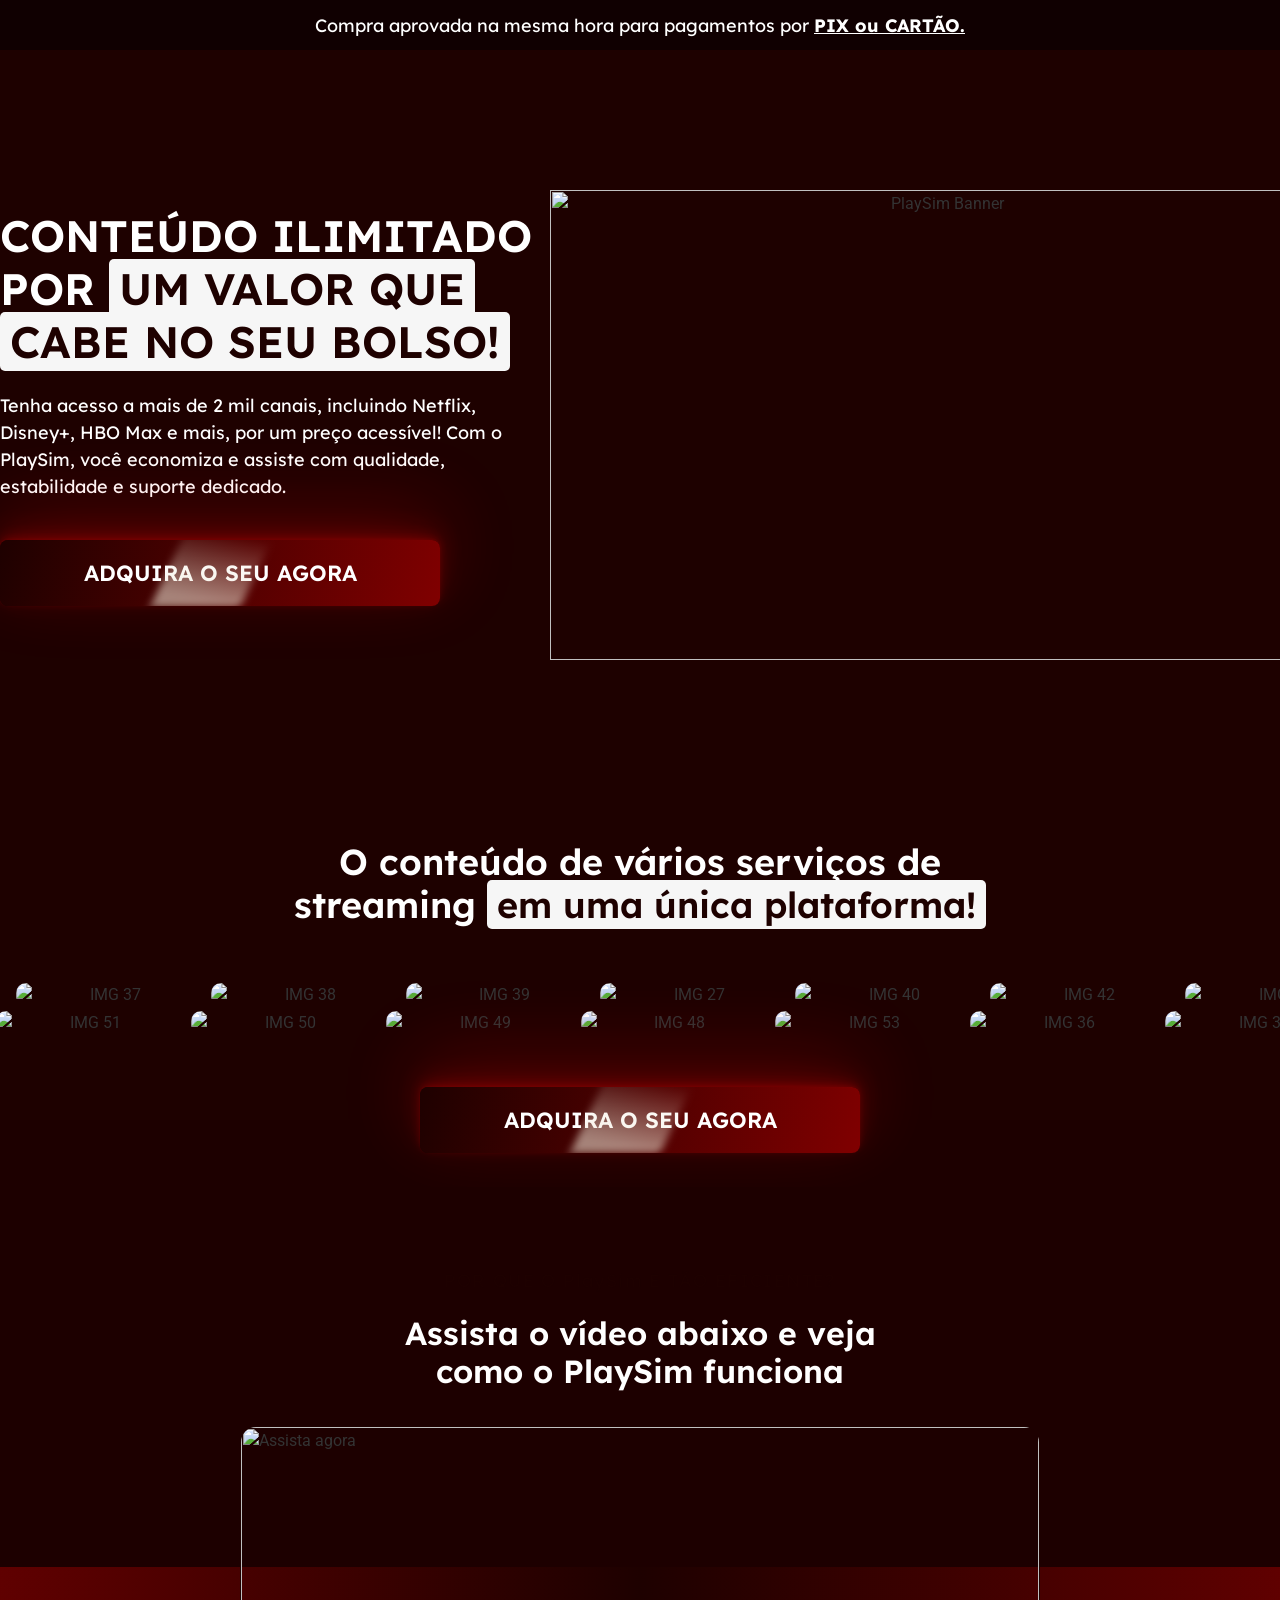
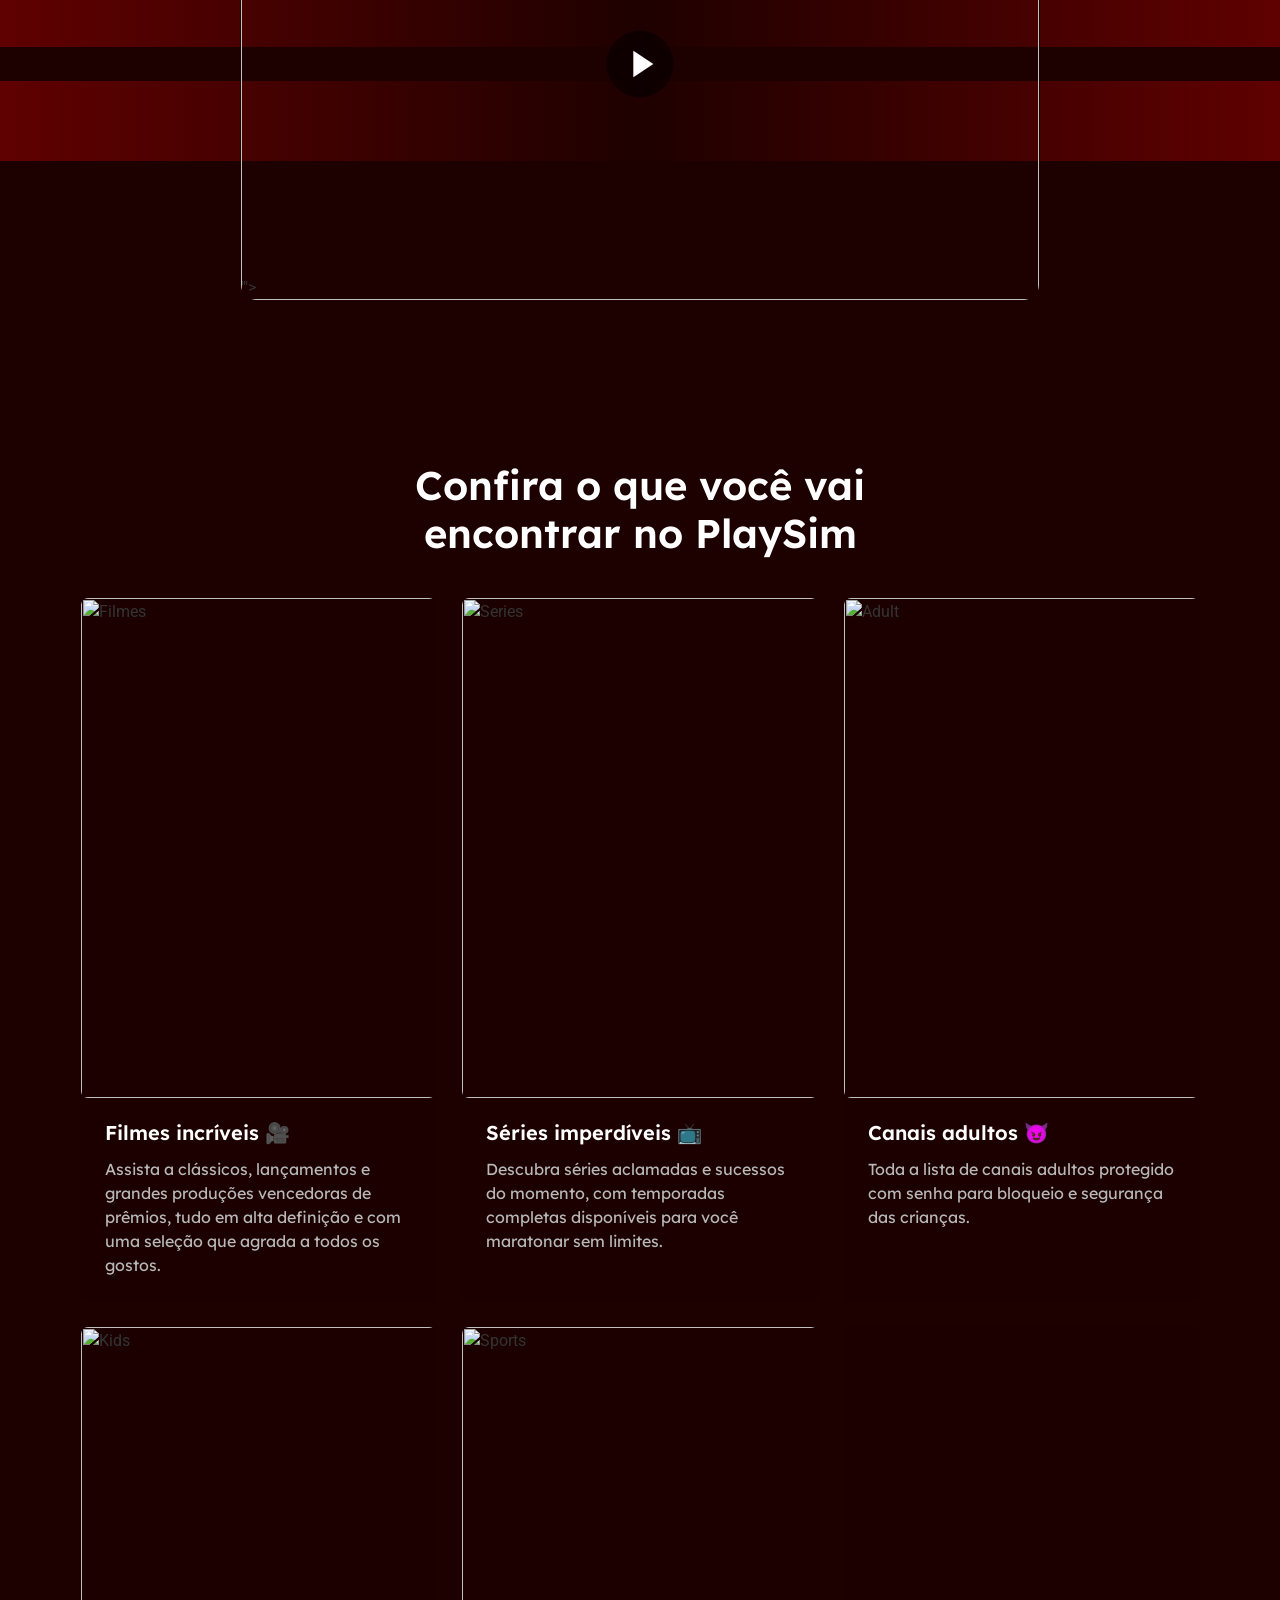
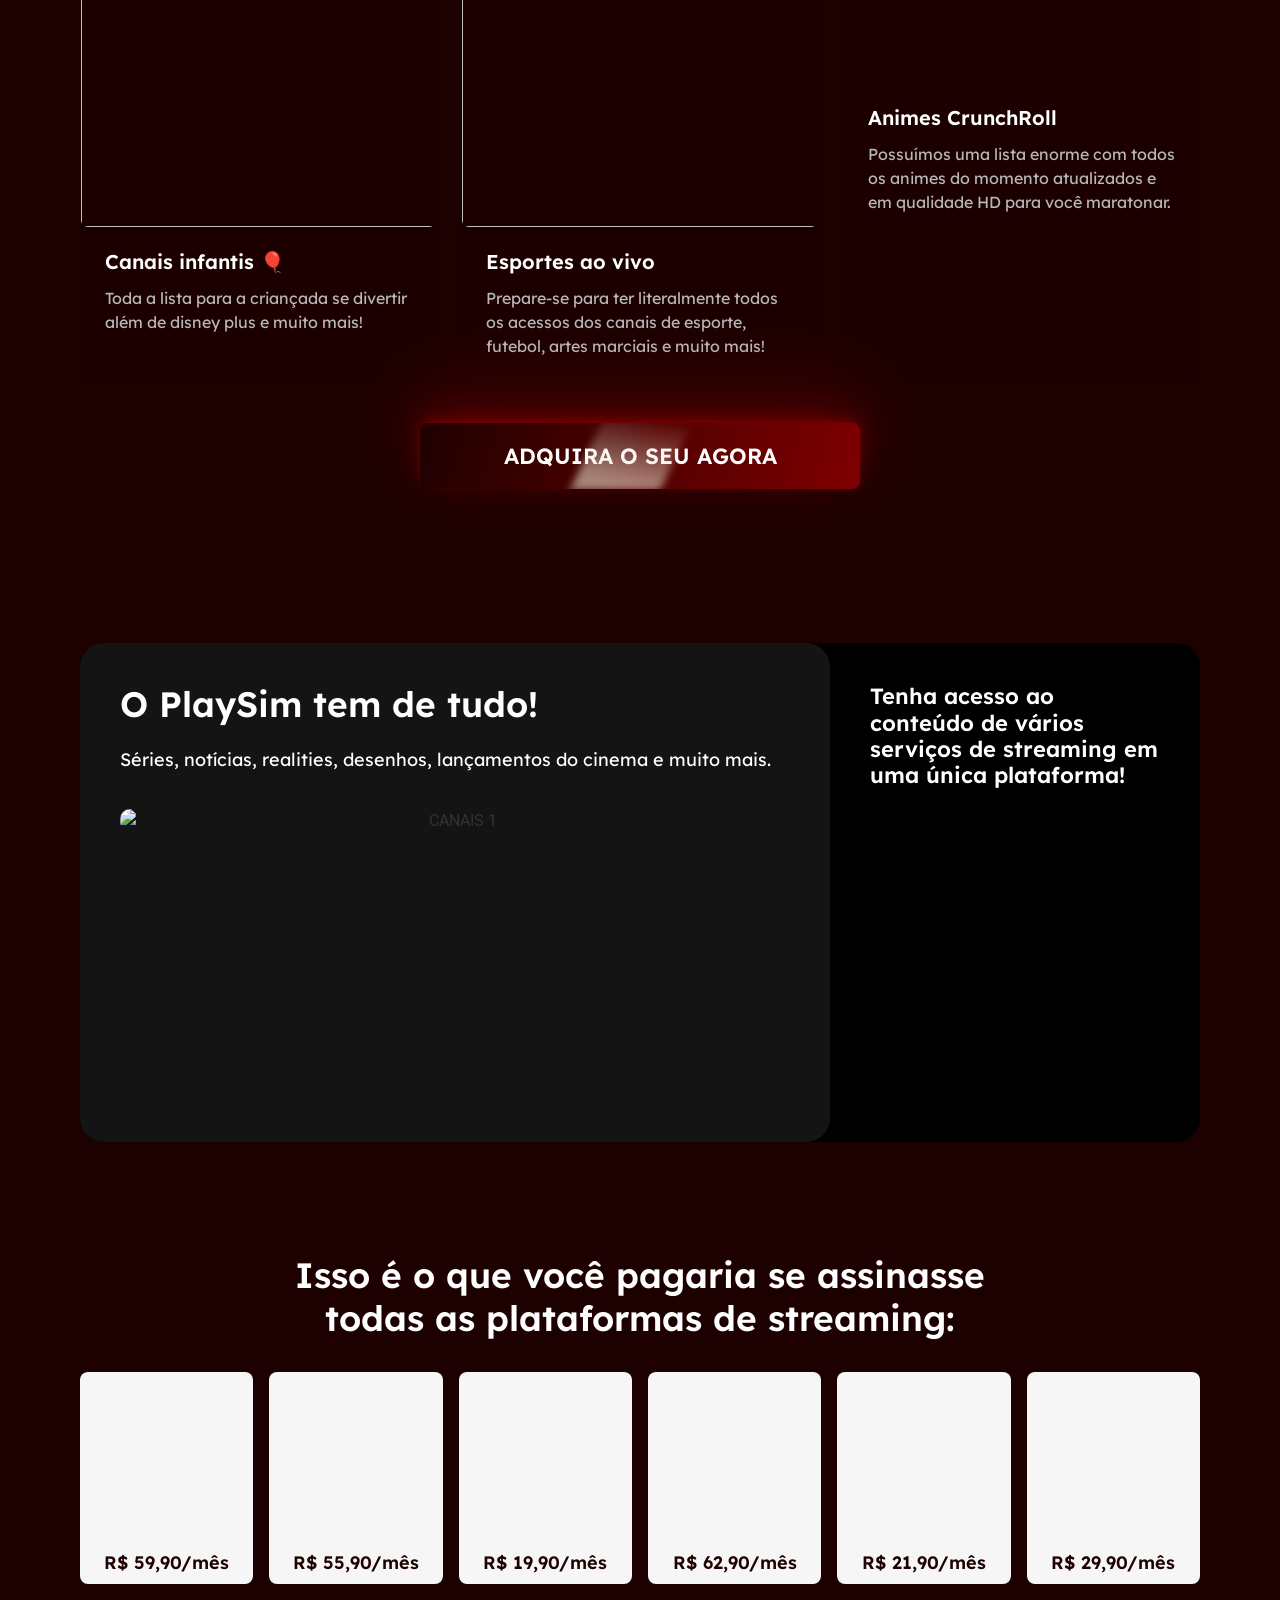
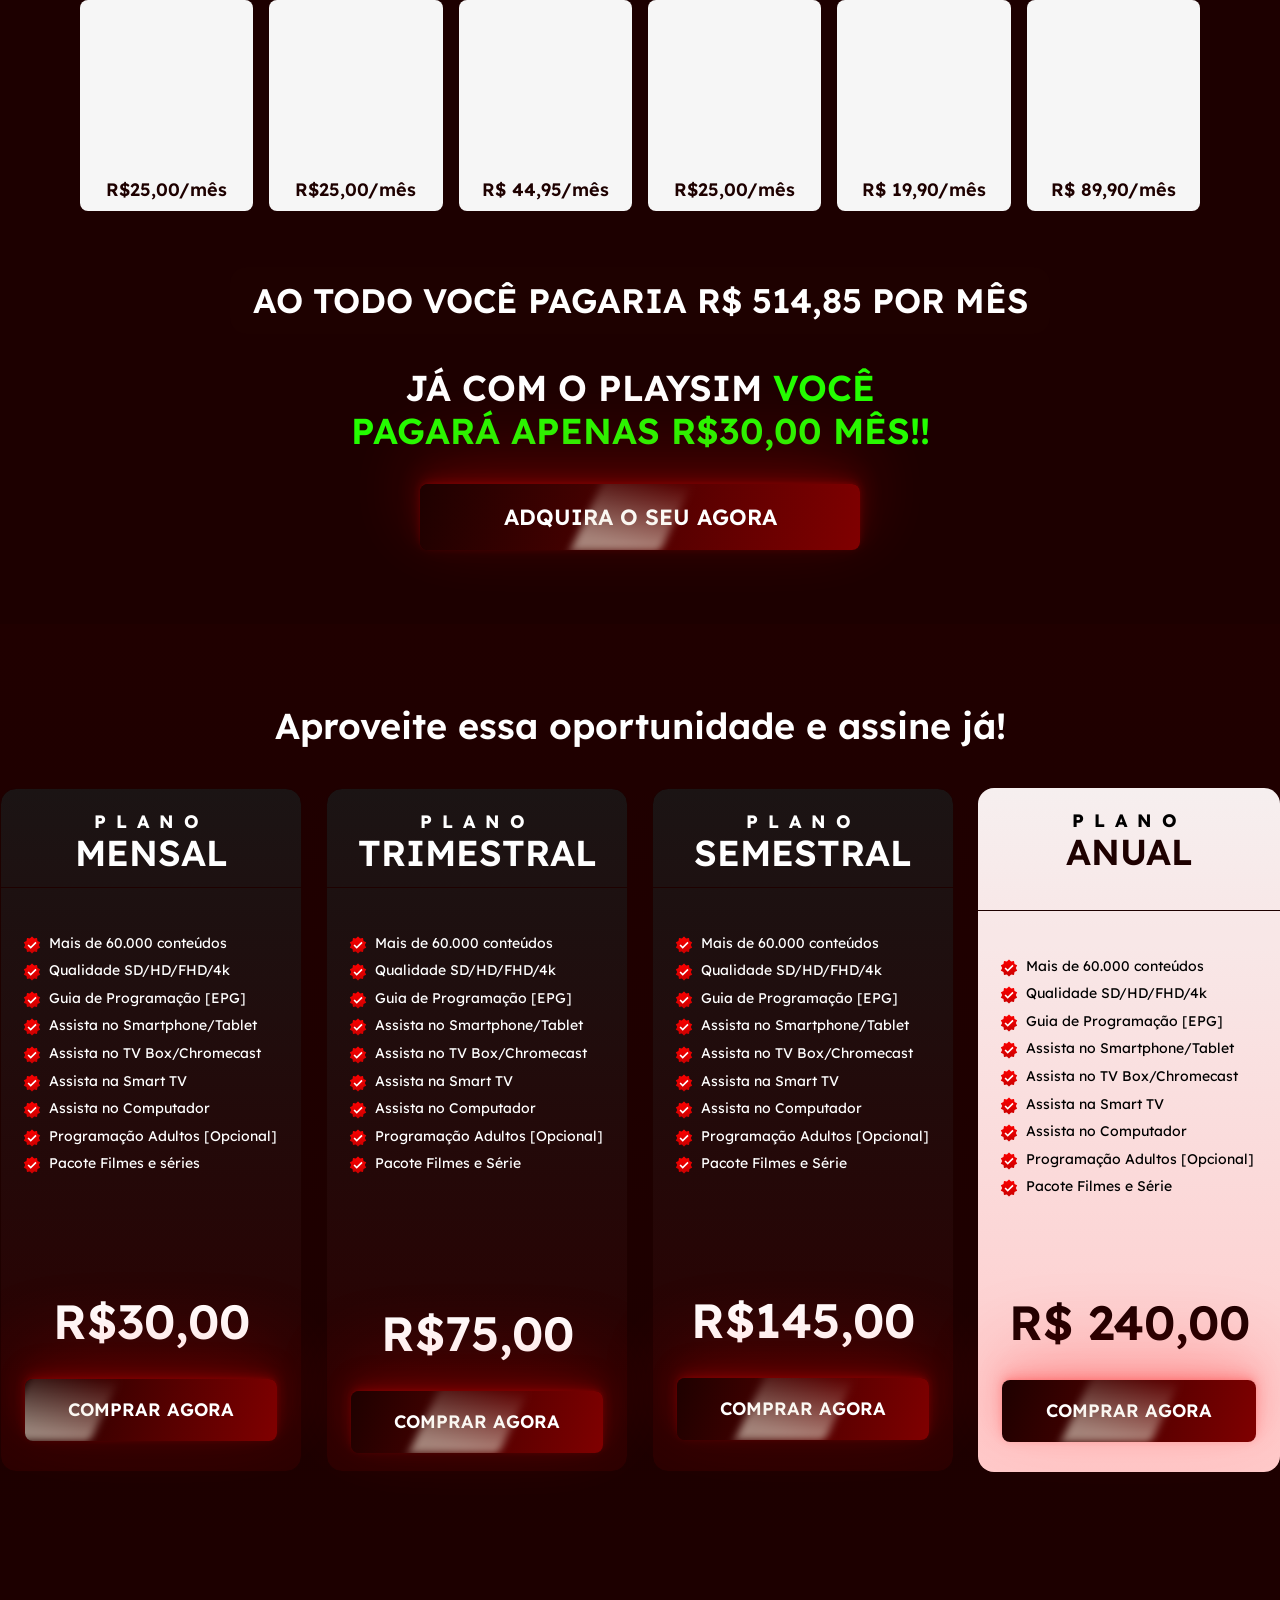
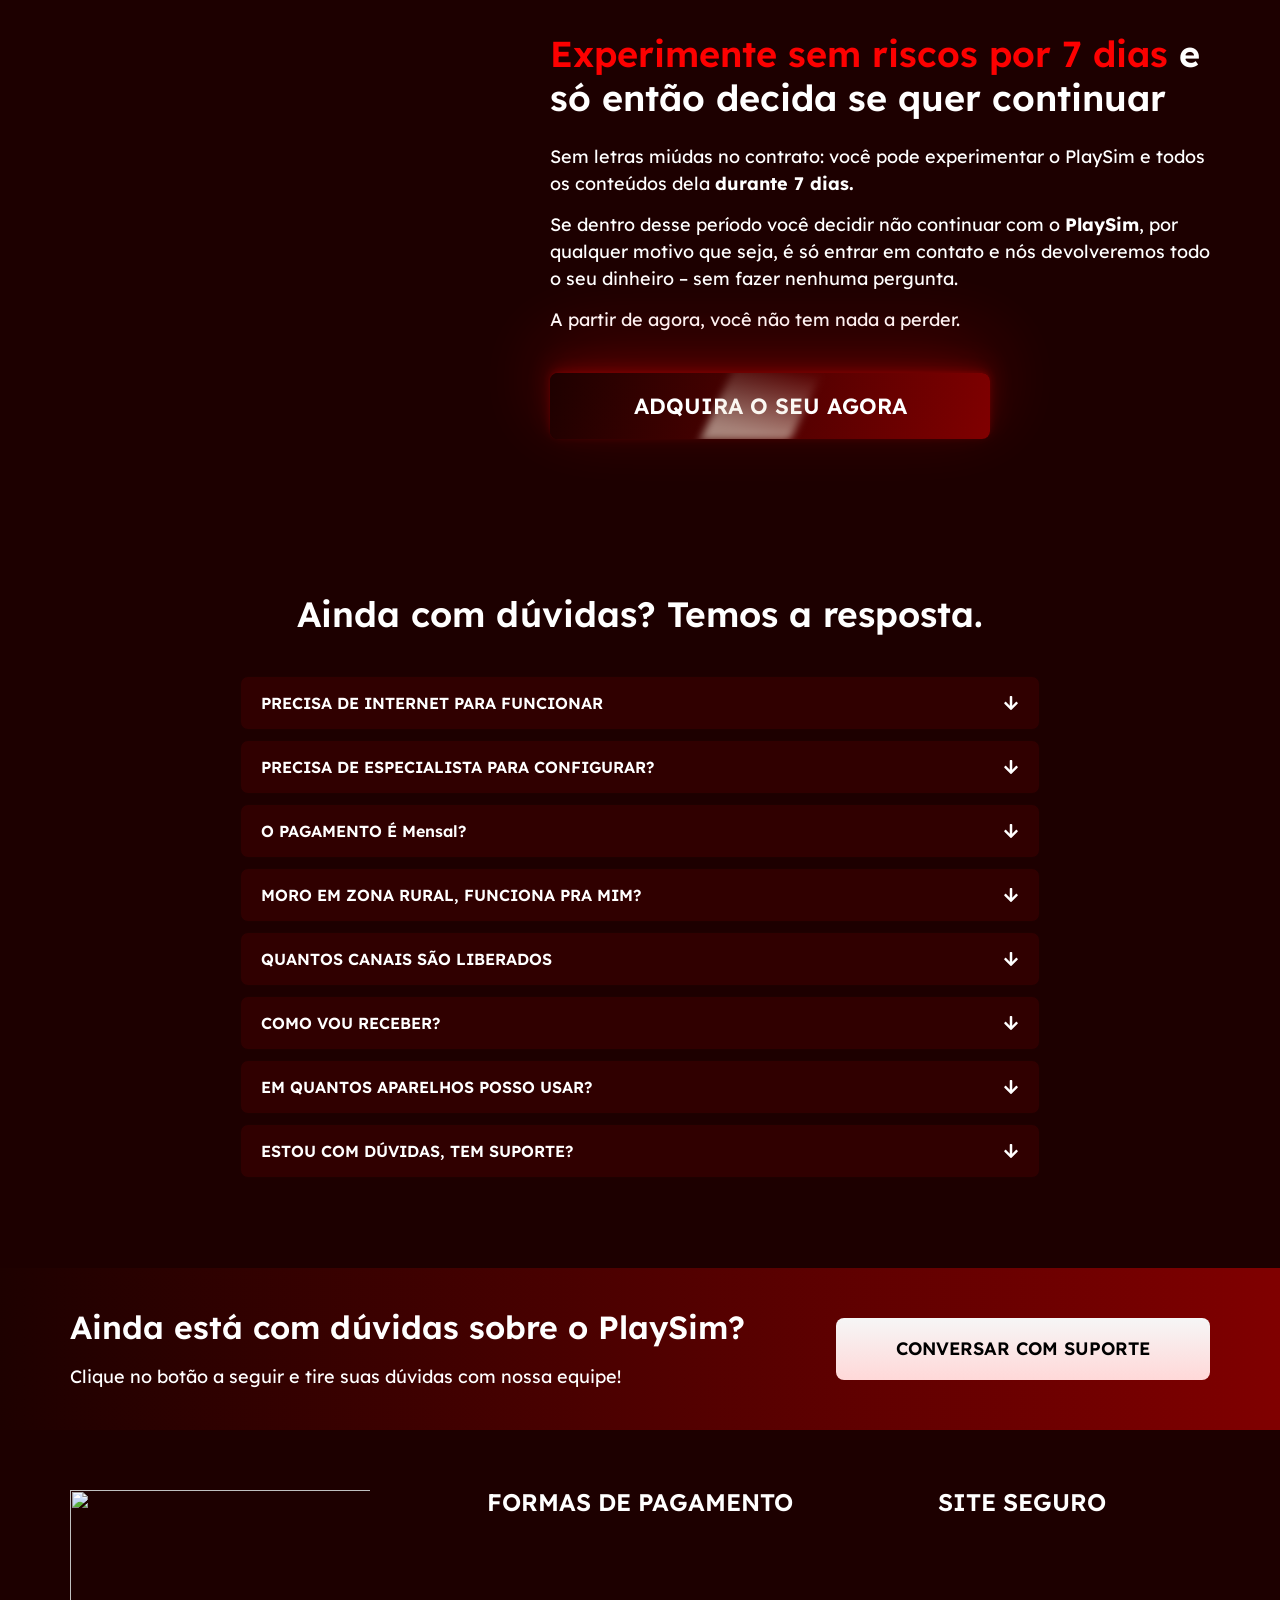
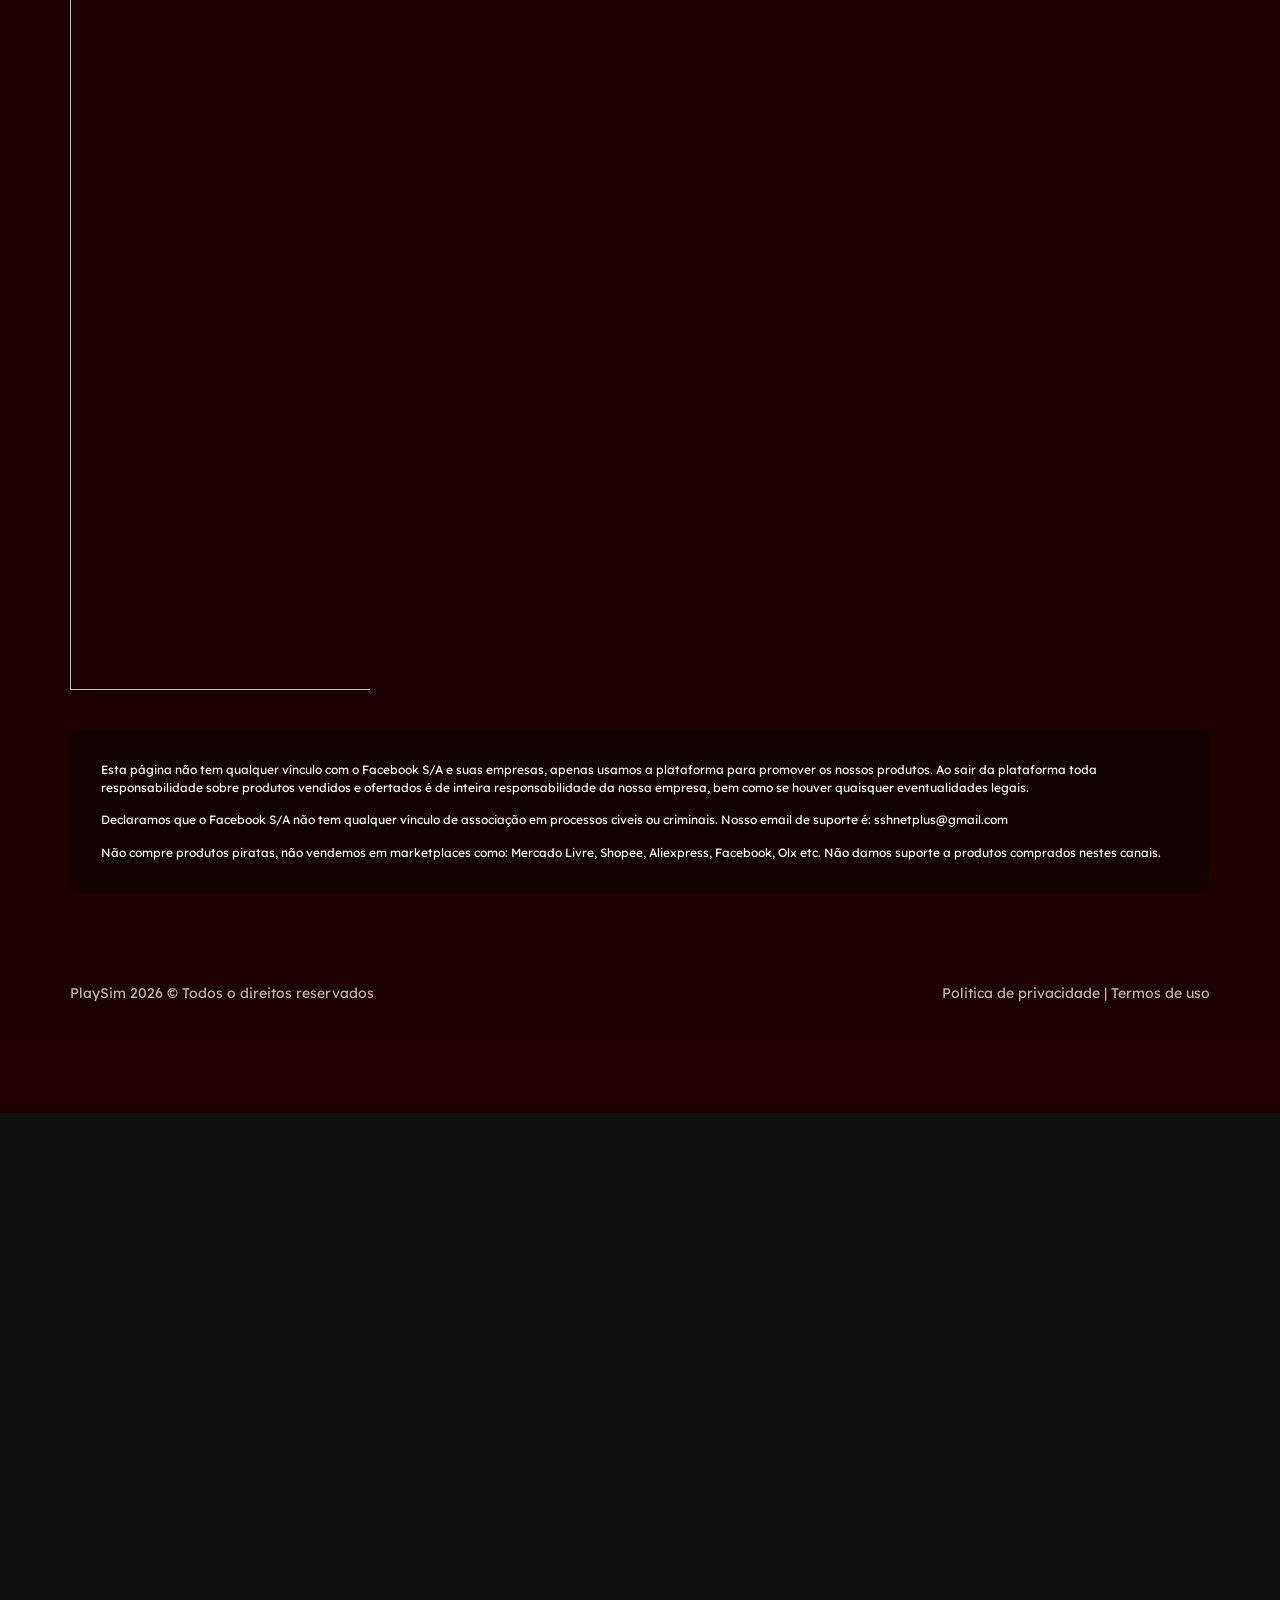
==== index.html @ d6386685 "Add files via upload" ====
<html><head>
<meta charset="utf-8">

<meta name="viewport" content="width=device-width, initial-scale=1.0, viewport-fit=cover">

<title>PlaySim TV 2026 | IPTV com +2000 Canais, Filmes e Séries por R$29,90</title>

<meta name="description" content="Assine PlaySim TV 2026 por R$29,90/mês. +2000 canais ao vivo, +30 mil filmes e +10 mil séries. Netflix, Disney+, HBO Max e muito mais. Ativação imediata via PIX ou cartão.">

<meta name="keywords" content="playsim tv, iptv barato, iptv brasil, canais ao vivo, filmes online, séries online, tv online 2026">

<meta name="robots" content="index, follow, max-image-preview:large, max-snippet:-1, max-video-preview:-1">

<link rel="canonical" href="https://playsim.shop/">

<meta name="theme-color" content="#000000">

<!-- Open Graph -->
<meta property="og:type" content="website">
<meta property="og:url" content="https://playsim.shop/">
<meta property="og:title" content="PlaySim TV 2026 | +2000 Canais por R$29,90">
<meta property="og:description" content="Canais ao vivo, filmes e séries ilimitados. Ativação imediata via PIX ou cartão.">
<meta property="og:image" content="https://playsim.shop/images/PlaySim-Logo3.png">
<meta property="og:locale" content="pt_BR">

<!-- Twitter -->
<meta name="twitter:card" content="summary_large_image">
<meta name="twitter:title" content="PlaySim TV 2026 | IPTV Completo">
<meta name="twitter:description" content="Mais de 2.000 canais, filmes e séries por R$29,90/mês.">
<meta name="twitter:image" content="https://playsim.shop/images/PlaySim-Logo3.png">

<!-- SEO EXTRA -->
<meta name="author" content="PlaySim TV">
<meta name="language" content="pt-BR">
<meta name="revisit-after" content="1 days">

<!-- Favicon -->
<link rel="icon" href="images/favicon.ico">

<!-- Preload imagem principal -->
<link rel="preload" as="image" href="https://playsim.shop/images/PlaySim-Logo3.png">

<!-- Schema.org (IMPORTANTE PRA RANK) -->
<script async="" src="js/fbevents.js"></script><script type="application/ld+json">
{
  "@context": "https://schema.org",
  "@type": "Organization",
  "name": "PlaySim TV",
  "url": "https://playsim.shop/",
  "logo": "https://playsim.shop/images/PlaySim-Logo3.png"
}
</script>

<script type="application/ld+json">
{
  "@context": "https://schema.org",
  "@type": "Product",
  "name": "PlaySim TV IPTV",
  "description": "IPTV com mais de 2000 canais, filmes e séries.",
  "brand": {
    "@type": "Brand",
    "name": "PlaySim TV"
  },
  "offers": {
    "@type": "Offer",
    "price": "29.90",
    "priceCurrency": "BRL",
    "availability": "https://schema.org/InStock"
  }
}
</script>

<meta name="twitter:card" content="summary_large_image"><link rel="icon" href="images/playsim-logo.avif" sizes="32x32"><link rel="icon" href="images/playsim-logo.avif" sizes="192x192"><link rel="apple-touch-icon" href="images/playsim-logo.avif"><meta name="msapplication-TileImage" content="asset/img/FavIcon.html"><link rel="stylesheet" href="css/ec2629bd5fc398b1dfb818e5ed883896.css"><link rel="stylesheet" href="css/style2.css"><link rel="stylesheet" href="antirip.html"><link rel="stylesheet" href="css/wrapper.css"><script async="" src="js/fbevents_1.js"></script><script src="js/jquery.min.js" defer=""></script><script src="js/c8eccf7be14f9bba21fdd94fe2c94067.js" defer=""></script><script>
  !function(f,b,e,v,n,t,s)
  {if(f.fbq)return;n=f.fbq=function(){n.callMethod?
  n.callMethod.apply(n,arguments):n.queue.push(arguments)};
  if(!f._fbq)f._fbq=n;n.push=n;n.loaded=!0;n.version='2.0';
  n.queue=[];t=b.createElement(e);t.async=!0;
  t.src=v;s=b.getElementsByTagName(e)[0];
  s.parentNode.insertBefore(t,s)}(window, document,'script',
  'https://connect.facebook.net/en_US/fbevents.js');

  fbq('init', '1433021544404230'); 
  fbq('track', 'PageView');
</script></head>
    
    <!-- Twitter -->
    
    
    <!-- Favicon -->
    
    
    
    
    
    <!-- Styles -->
    
    
    
    
    
    <!-- Scripts -->
    
    


 <!-- PIXEL FACEBOOK -->

 
<body class="home page-template-default page page-id-1567 wp-custom-logo elementor-default elementor-template-canvas elementor-kit-23 elementor-page elementor-page-1567"><noscript>
  <img height="1" width="1" style="display:none"
    src="https://www.facebook.com/tr?id=1433021544404230&ev=PageView&noscript=1"/>
</noscript>

  <!-- PIXEL FACEBOOK -->

  
    <div data-elementor-type="wp-page" data-elementor-id="1567" class="elementor elementor-1567" data-elementor-post-type="page">
      <div class="elementor-element elementor-element-b78c7de e-flex e-con-boxed e-con e-parent e-lazyloaded" data-id="b78c7de" data-element_type="container" data-settings="{" background_background":"classic"}"="">
        <div class="e-con-inner">
          <div class="elementor-element elementor-element-af0d90b elementor-widget-mobile__width-initial elementor-widget elementor-widget-text-editor" data-id="af0d90b" data-element_type="widget" data-widget_type="text-editor.default">
            <div class="elementor-widget-container">
              <p>
                <span style="color: #ffffff">Compra aprovada na mesma hora para pagamentos por</span>  <span style="text-decoration: underline; color: #ffffff"><strong>PIX ou CARTÃO.</strong></span>
              </p>
            </div>
          </div>
        </div>
      </div>
      <div class="elementor-element elementor-element-aeab1a2 e-flex e-con-boxed e-con e-parent e-lazyloaded" data-id="aeab1a2" data-element_type="container" data-settings="{" background_background":"classic"}"="">
        <div class="e-con-inner">
          <div class="elementor-element elementor-element-23aed6c0 e-con-full e-flex e-con e-child" data-id="23aed6c0" data-element_type="container">
            <div class="elementor-element elementor-element-5f7ac8e elementor-widget__width-initial elementor-hidden-tablet elementor-hidden-mobile elementor-widget elementor-widget-image" data-id="5f7ac8e" data-element_type="widget" data-widget_type="image.default">
              <div class="elementor-widget-container">
                
              </div>
            </div>
            <div class="elementor-element elementor-element-2a2634ce elementor-widget__width-auto elementor-widget-mobile__width-initial elementor-widget elementor-widget-heading" data-id="2a2634ce" data-element_type="widget" data-widget_type="heading.default">
              <div class="elementor-widget-container">
                <h2 class="elementor-heading-title elementor-size-default">
                  Conteúdo ilimitado por
                  <span class="destaque">um valor que cabe no seu bolso!</span>
                </h2>
              </div>
            </div>
            <div class="elementor-element elementor-element-1a1f85c elementor-widget-mobile__width-initial elementor-widget elementor-widget-text-editor" data-id="1a1f85c" data-element_type="widget" data-widget_type="text-editor.default">
              <div class="elementor-widget-container">
                <p>
                  Tenha acesso a mais de 2 mil canais, incluindo Netflix,
                  Disney+, HBO Max e mais, por um preço acessível! Com o
                  PlaySim, você economiza e assiste com qualidade, estabilidade
                  e suporte dedicado.
                </p>
              </div>
            </div>
<div class="elementor-element elementor-element-cdddc48 elementor-align-justify elementor-widget__width-initial btn elementor-widget-tablet__width-initial elementor-widget elementor-widget-button" data-id="cdddc48" data-element_type="widget" data-widget_type="button.default">
  <div class="elementor-widget-container">
    <div class="elementor-button-wrapper">
      <a class="elementor-button elementor-button-link elementor-size-sm" href="https://wa.link/hojlyr" target="_blank" rel="noopener">
        <span class="elementor-button-content-wrapper">
          <span class="elementor-button-text">ADQUIRA O SEU AGORA</span>
        </span>
      </a>
    </div>
  </div>
</div>
          </div>
          <div class="elementor-element elementor-element-ae45ae5 e-con-full e-flex e-con e-child" data-id="ae45ae5" data-element_type="container">
            <div class="elementor-element elementor-element-8c3209f elementor-widget elementor-widget-image" data-id="8c3209f" data-element_type="widget" data-widget_type="image.default">
              <div class="elementor-widget-container">
                <img loading="lazy" width="800" height="482" src="images/PlaySim-Banner2.png" alt="PlaySim Banner" class="attachment-large size-large">
              </div>
            </div>
          </div>
        </div>
      </div>
      <div class="elementor-element elementor-element-7bd0bef e-con-full e-flex e-con e-parent e-lazyloaded" data-id="7bd0bef" data-element_type="container" data-settings="{" background_background":"gradient"}"="">
        <div class="elementor-element elementor-element-5555c0c e-con-full e-flex e-con e-child" data-id="5555c0c" data-element_type="container">
          <div class="elementor-element elementor-element-5b33ce3 elementor-widget-mobile__width-initial elementor-widget__width-initial elementor-widget elementor-widget-heading" data-id="5b33ce3" data-element_type="widget" data-widget_type="heading.default">
            <div class="elementor-widget-container">
              <h2 class="elementor-heading-title elementor-size-default">
                O conteúdo de vários serviços de streaming
                <span class="destaque">em uma única plataforma!</span>
              </h2>
            </div>
          </div>
<!-- Primeira Faixa - Movendo para a Direita -->
<div class="elementor-element elementor-element-0ab3139 elementor-widget elementor-widget-image-carousel" id="carousel-right">
    <div class="elementor-widget-container">
      <div class="elementor-image-carousel-wrapper swiper">
        <div class="elementor-image-carousel swiper-wrapper">
          <div class="swiper-slide"><img src="images/IMG-37.webp" alt="IMG 37"></div>
          <div class="swiper-slide"><img src="images/IMG-38.webp" alt="IMG 38"></div>
          <div class="swiper-slide"><img src="images/IMG-39.webp" alt="IMG 39"></div>
          <div class="swiper-slide"><img src="images/IMG-27.webp" alt="IMG 27"></div>
          <div class="swiper-slide"><img src="images/IMG-40.webp" alt="IMG 40"></div>
          <div class="swiper-slide"><img src="images/IMG-42.webp" alt="IMG 42"></div>
          <div class="swiper-slide"><img src="images/IMG-44.webp" alt="IMG 44"></div>
        </div>
      </div>
    </div>
  </div>
  
  <!-- Segunda Faixa - Movendo para a Esquerda -->
  <div class="elementor-element elementor-element-58567f9 elementor-widget elementor-widget-image-carousel" id="carousel-left">
    <div class="elementor-widget-container">
      <div class="elementor-image-carousel-wrapper swiper">
        <div class="elementor-image-carousel swiper-wrapper">
          <div class="swiper-slide"><img src="images/IMG-51.webp" alt="IMG 51"></div>
          <div class="swiper-slide"><img src="images/IMG-50.webp" alt="IMG 50"></div>
          <div class="swiper-slide"><img src="images/IMG-49.webp" alt="IMG 49"></div>
          <div class="swiper-slide"><img src="images/IMG-48.webp" alt="IMG 48"></div>
          <div class="swiper-slide"><img src="images/IMG-53.webp" alt="IMG 53"></div>
          <div class="swiper-slide"><img src="images/IMG-36.webp" alt="IMG 36"></div>
          <div class="swiper-slide"><img src="images/IMG-35.webp" alt="IMG 35"></div>
        </div>
      </div>
    </div>
  </div>
<div class="elementor-element elementor-element-ee25ff3 elementor-align-justify elementor-widget__width-initial btn elementor-widget-tablet__width-initial elementor-widget elementor-widget-button" data-id="ee25ff3" data-element_type="widget" data-widget_type="button.default">
  <div class="elementor-widget-container">
    <div class="elementor-button-wrapper">
      <a class="elementor-button elementor-button-link elementor-size-sm" href="https://wa.link/hojlyr" target="_blank" rel="noopener">
        <span class="elementor-button-content-wrapper">
          <span class="elementor-button-text">ADQUIRA O SEU AGORA</span>
        </span>
      </a>
    </div>
  </div>
</div>
      </div>
      <div class="elementor-element elementor-element-399ce488 e-flex e-con-boxed e-con e-parent e-lazyloaded" data-id="399ce488" data-element_type="container" data-settings="{" background_background":"classic"}"="">
        <div class="e-con-inner">
          <div class="elementor-element elementor-element-52421491 scroll-left elementor-widget elementor-widget-text-editor" data-id="52421491" data-element_type="widget" data-widget_type="text-editor.default">
            <div class="elementor-widget-container">
              <p>POR QUE O PlaySim É TÃO EFICIENTE?</p>
            </div>
          </div>
          <div class="elementor-element elementor-element-1bac148c scroll-left elementor-widget__width-initial elementor-widget-mobile__width-initial elementor-widget elementor-widget-heading" data-id="1bac148c" data-element_type="widget" data-widget_type="heading.default">
            <div class="elementor-widget-container">
              <h2 class="elementor-heading-title elementor-size-default">
                Assista o vídeo abaixo e veja como o PlaySim funciona
              </h2>
            </div>
          </div>
<div class="elementor-element elementor-element-7036e2d e-con-full e-flex e-con e-child" data-id="7036e2d" data-element_type="container">

 <div class="elementor-element elementor-element-8b2e3fe elementor-widget__width-initial elementor-widget elementor-widget-video" data-id="8b2e3fe" data-element_type="widget" data-settings="{" video_type":"youtube"}"="" data-widget_type="video.default">

  <div class="elementor-widget-container">
    <div class="elementor-wrapper elementor-open-inline">

      <div style="position:relative;width:100%;padding-top:56.25%;overflow:hidden;border-radius:12px;box-shadow:0 4px 20px rgba(0,0,0,0.3);cursor:pointer;" onclick="this.innerHTML='<iframe src=" https:="" www.youtube.com="" embed="" gul0ridyknw?autoplay="1&amp;rel=0&amp;modestbranding=1&amp;showinfo=0&amp;controls=1" "="" allow="accelerometer; autoplay; clipboard-write; encrypted-media; gyroscope; picture-in-picture" allowfullscreen="">'"&gt;

        <!-- Capa personalizada -->
        <img src="images/videocapa.png" alt="Assista agora" style="position:absolute;top:0;left:0;width:100%;height:100%;object-fit:cover;border-radius:12px;">
        
        <!-- Botão de play -->
        <div style="position:absolute;top:50%;left:50%;transform:translate(-50%,-50%);">
          <svg width="80" height="80" viewBox="0 0 24 24" fill="#fff">
            <circle cx="12" cy="12" r="10" fill="rgba(0,0,0,0.5)"></circle>
            <polygon points="10,8 16,12 10,16" fill="#fff"></polygon>
          </svg>
        </div>
      </div>

    </div>
  </div>
</div>


  </div>
</div>

      <div class="elementor-element elementor-element-6362b7e e-flex e-con-boxed e-con e-parent" data-id="6362b7e" data-element_type="container" data-settings="{" background_background":"classic"}"="">
        <div class="e-con-inner">
          <div class="elementor-element elementor-element-231977c elementor-widget__width-initial elementor-widget elementor-widget-heading" data-id="231977c" data-element_type="widget" data-widget_type="heading.default">
            <div class="elementor-widget-container">
              <h2 class="elementor-heading-title elementor-size-default">
                Confira o que você vai encontrar no PlaySim
              </h2>
            </div>
          </div>
          <div class="elementor-element elementor-element-56010e2 e-grid e-con-full e-con e-child" data-id="56010e2" data-element_type="container">
            <div class="elementor-element elementor-element-3539648 elementor-position-top elementor-widget elementor-widget-image-box" data-id="3539648" data-element_type="widget" data-widget_type="image-box.default">
              <div class="elementor-widget-container">
                <div class="elementor-image-box-wrapper">
                  <figure class="elementor-image-box-img">
                    <img loading="lazy" width="500" height="300" src="images/FILMES-1.webp" alt="Filmes" class="attachment-full size-full">
                  </figure>
                  <div class="elementor-image-box-content">
                    <h3 class="elementor-image-box-title">Filmes incríveis 🎥</h3>
                    <p class="elementor-image-box-description">
                      Assista a clássicos, lançamentos e grandes produções vencedoras de prêmios, tudo em alta definição e com uma seleção que agrada a todos os gostos.
                    </p>
                  </div>
                </div>
              </div>
            </div>
            <div class="elementor-element elementor-element-3b45d27 elementor-position-top elementor-widget elementor-widget-image-box" data-id="3b45d27" data-element_type="widget" data-widget_type="image-box.default">
              <div class="elementor-widget-container">
                <div class="elementor-image-box-wrapper">
                  <figure class="elementor-image-box-img">
                    <img loading="lazy" width="500" height="300" src="images/SERIES-1.webp" alt="Series" class="attachment-full size-full">
                  </figure>
                  <div class="elementor-image-box-content">
                    <h3 class="elementor-image-box-title">Séries imperdíveis 📺</h3>
                    <p class="elementor-image-box-description">
                      Descubra séries aclamadas e sucessos do momento, com temporadas completas disponíveis para você maratonar sem limites.
                    </p>
                  </div>
                </div>
              </div>
            </div>
            <div class="elementor-element elementor-element-34e54ad elementor-position-top elementor-widget elementor-widget-image-box" data-id="34e54ad" data-element_type="widget" data-widget_type="image-box.default">
              <div class="elementor-widget-container">
                <div class="elementor-image-box-wrapper">
                  <figure class="elementor-image-box-img">
                    <img loading="lazy" width="500" height="300" src="images/ADULTO-1.webp" alt="Adult" class="attachment-full size-full">
                  </figure>
                  <div class="elementor-image-box-content">
                    <h3 class="elementor-image-box-title">Canais adultos 😈</h3>
                    <p class="elementor-image-box-description">
                      Toda a lista de canais adultos protegido com senha para bloqueio e segurança das crianças.
                    </p>
                  </div>
                </div>
              </div>
            </div>
            <div class="elementor-element elementor-element-ea39b11 elementor-position-top elementor-widget elementor-widget-image-box" data-id="ea39b11" data-element_type="widget" data-widget_type="image-box.default">
              <div class="elementor-widget-container">
                <div class="elementor-image-box-wrapper">
                  <figure class="elementor-image-box-img">
                    <img loading="lazy" width="500" height="300" src="images/INFANTIL-1.webp" alt="Kids" class="attachment-full size-full">
                  </figure>
                  <div class="elementor-image-box-content">
                    <h3 class="elementor-image-box-title">
                      Canais infantis 🎈
                    </h3>
                    <p class="elementor-image-box-description">
                      Toda a lista para a criançada se divertir além de disney plus e muito mais!
                    </p>
                  </div>
                </div>
              </div>
            </div>
            <div class="elementor-element elementor-element-21b40bf elementor-position-top elementor-widget elementor-widget-image-box" data-id="21b40bf" data-element_type="widget" data-widget_type="image-box.default">
              <div class="elementor-widget-container">
                <div class="elementor-image-box-wrapper">
                  <figure class="elementor-image-box-img">
                    <img loading="lazy" width="500" height="300" src="images/ESPORTES-1.webp" alt="Sports" class="attachment-full size-full">
                  </figure>
                  <div class="elementor-image-box-content">
                    <h3 class="elementor-image-box-title">Esportes ao vivo</h3>
                    <p class="elementor-image-box-description">
                      Prepare-se para ter literalmente todos os acessos dos canais de esporte, futebol, artes marciais e muito mais!
                    </p>
                  </div>
                </div>
              </div>
            </div>
            <div class="elementor-element elementor-element-24bdcdd elementor-position-top elementor-widget elementor-widget-image-box" data-id="24bdcdd" data-element_type="widget" data-widget_type="image-box.default">
              <div class="elementor-widget-container">
                <div class="elementor-image-box-wrapper">
                  <figure class="elementor-image-box-img">
                    <img loading="lazy" decoding="async" width="500" height="300" src="images/ANIMES-1.webp" class="attachment-full size-full wp-image-1434" alt="" srcset="images/ANIMES-1.webp 500w, images/ANIMES-1-300x180.webp 300w" sizes="(max-width: 500px) 100vw, 500px">
                  </figure>
                  <div class="elementor-image-box-content">
                    <h3 class="elementor-image-box-title">Animes CrunchRoll</h3>
                    <p class="elementor-image-box-description">
                      Possuímos uma lista enorme com todos os animes do momento
                      atualizados e em qualidade HD para você maratonar.
                    </p>
                  </div>
                </div>
              </div>
            </div>
          </div>
<div class="elementor-element elementor-element-9746330 elementor-align-justify elementor-widget__width-initial btn elementor-widget-tablet__width-initial elementor-widget elementor-widget-button" data-id="9746330" data-element_type="widget" data-widget_type="button.default">
  <div class="elementor-widget-container">
    <div class="elementor-button-wrapper">
      <a class="elementor-button elementor-button-link elementor-size-sm" href="https://wa.link/hojlyr" target="_blank" rel="noopener">
        <span class="elementor-button-content-wrapper">
          <span class="elementor-button-text">ADQUIRA O SEU AGORA</span>
        </span>
      </a>
    </div>
  </div>
</div>
        </div>
      </div>
      <div class="elementor-element elementor-element-12941f24 e-flex e-con-boxed e-con e-parent" data-id="12941f24" data-element_type="container" data-settings="{" background_background":"classic"}"="">
        <div class="e-con-inner">
          <div class="elementor-element elementor-element-be7a325 e-con-full e-flex e-con e-child" data-id="be7a325" data-element_type="container" data-settings="{" background_background":"classic"}"="">
            <div class="elementor-element elementor-element-5ed9eb8 e-con-full e-flex e-con e-child" data-id="5ed9eb8" data-element_type="container" data-settings="{" background_background":"classic"}"="">
              <div class="elementor-element elementor-element-92fbc16 elementor-widget__width-initial elementor-widget-mobile__width-initial elementor-widget elementor-widget-heading" data-id="92fbc16" data-element_type="widget" data-widget_type="heading.default">
                <div class="elementor-widget-container">
                  <h2 class="elementor-heading-title elementor-size-default">
                    O PlaySim tem de tudo!
                  </h2>
                </div>
              </div>
              <div class="elementor-element elementor-element-a69adbe elementor-widget-mobile__width-initial elementor-widget-tablet__width-initial elementor-widget elementor-widget-text-editor" data-id="a69adbe" data-element_type="widget" data-widget_type="text-editor.default">
                <div class="elementor-widget-container">
                  <p>
                    Séries, notícias, realities, desenhos, lançamentos do cinema
                    e muito mais.
                  </p>
                </div>
              </div>
              <div class="elementor-element elementor-element-ff9d6df elementor-widget elementor-widget-image-carousel" id="carousel-right">
                <div class="elementor-widget-container">
                  <div class="elementor-image-carousel-wrapper swiper">
                    <div class="elementor-image-carousel swiper-wrapper">
                      <div class="swiper-slide" role="group" aria-roledescription="slide" aria-label="1 de 4">
                        <figure class="swiper-slide-inner">
                          <img decoding="async" class="swiper-slide-image" src="images/CANAIS-1.webp" alt="CANAIS 1">
                        </figure>
                      </div>
                      <div class="swiper-slide" role="group" aria-roledescription="slide" aria-label="2 de 4">
                        <figure class="swiper-slide-inner">
                          <img decoding="async" class="swiper-slide-image" src="images/CANAIS-2.webp" alt="CANAIS 2">
                        </figure>
                      </div>
                      <div class="swiper-slide" role="group" aria-roledescription="slide" aria-label="3 de 4">
                        <figure class="swiper-slide-inner">
                          <img decoding="async" class="swiper-slide-image" src="images/CANAIS-3.webp" alt="CANAIS 3">
                        </figure>
                      </div>
                      <div class="swiper-slide" role="group" aria-roledescription="slide" aria-label="4 de 4">
                        <figure class="swiper-slide-inner">
                          <img decoding="async" class="swiper-slide-image" src="images/CANAIS-4.webp" alt="CANAIS 4">
                        </figure>
                      </div>
                    </div>
                    <div class="swiper-pagination"></div>
                  </div>
                </div>
              </div>
              <div class="elementor-element elementor-element-462304b elementor-hidden-desktop elementor-pagination-position-outside elementor-widget elementor-widget-image-carousel" data-id="462304b" data-element_type="widget" data-settings="{" slides_to_show":"1","navigation":"dots","autoplay":"yes","pause_on_hover":"yes","pause_on_interaction":"yes","autoplay_speed":5000,"infinite":"yes","effect":"slide","speed":500}"="" data-widget_type="image-carousel.default">
                <div class="elementor-widget-container">
                  <div class="elementor-image-carousel-wrapper swiper" dir="ltr">
                    <div class="elementor-image-carousel swiper-wrapper" aria-live="off">
                      <div class="swiper-slide" role="group" aria-roledescription="slide" aria-label="1 de 4">
                        <figure class="swiper-slide-inner">
                          <img decoding="async" class="swiper-slide-image" src="images/CANAIS-M4.webp" alt="CANAIS M4">
                        </figure>
                      </div>
                      <div class="swiper-slide" role="group" aria-roledescription="slide" aria-label="2 de 4">
                        <figure class="swiper-slide-inner">
                          <img decoding="async" class="swiper-slide-image" src="images/CANAIS-M3.webp" alt="CANAIS M3">
                        </figure>
                      </div>
                      <div class="swiper-slide" role="group" aria-roledescription="slide" aria-label="3 de 4">
                        <figure class="swiper-slide-inner">
                          <img decoding="async" class="swiper-slide-image" src="images/CANAIS-M2.webp" alt="CANAIS M2">
                        </figure>
                      </div>
                      <div class="swiper-slide" role="group" aria-roledescription="slide" aria-label="4 de 4">
                        <figure class="swiper-slide-inner">
                          <img decoding="async" class="swiper-slide-image" src="images/CANAIS-M1.webp" alt="CANAIS M1">
                        </figure>
                      </div>
                    </div>
                    <div class="swiper-pagination"></div>
                  </div>
                </div>
              </div>
            </div>
            <div class="elementor-element elementor-element-5c0d68f e-con-full e-flex e-con e-child" data-id="5c0d68f" data-element_type="container">
              <div class="elementor-element elementor-element-9603738 elementor-widget__width-initial elementor-widget-mobile__width-initial elementor-widget elementor-widget-heading" data-id="9603738" data-element_type="widget" data-widget_type="heading.default">
                <div class="elementor-widget-container">
                  <h2 class="elementor-heading-title elementor-size-default">
                    Tenha acesso ao conteúdo de vários serviços de streaming em
                    uma única plataforma!
                  </h2>
                </div>
              </div>
              <div class="elementor-element elementor-element-8e0a1af e-grid e-con-full e-con e-child" data-id="8e0a1af" data-element_type="container">
                <div class="elementor-element elementor-element-33fd96f elementor-widget elementor-widget-image" data-id="33fd96f" data-element_type="widget" data-widget_type="image.default">
                  <div class="elementor-widget-container">
                    <img loading="lazy" decoding="async" width="240" height="240" src="images/IMG1.webp" class="attachment-large size-large wp-image-1380" alt="" srcset="images/IMG1.webp 240w, images/IMG1-150x150.webp 150w" sizes="(max-width: 240px) 100vw, 240px">
                  </div>
                </div>
                <div class="elementor-element elementor-element-c51fb8f elementor-widget elementor-widget-image" data-id="c51fb8f" data-element_type="widget" data-widget_type="image.default">
                  <div class="elementor-widget-container">
                    <img loading="lazy" decoding="async" width="240" height="240" src="images/IMG2.webp" class="attachment-large size-large wp-image-1381" alt="" srcset="images/IMG2.webp 240w, images/IMG2-150x150.webp 150w" sizes="(max-width: 240px) 100vw, 240px">
                  </div>
                </div>
                <div class="elementor-element elementor-element-b83df49 elementor-widget elementor-widget-image" data-id="b83df49" data-element_type="widget" data-widget_type="image.default">
                  <div class="elementor-widget-container">
                    <img loading="lazy" decoding="async" width="240" height="240" src="images/IMG3.webp" class="attachment-large size-large wp-image-1382" alt="" srcset="images/IMG3.webp 240w, images/IMG3-150x150.webp 150w" sizes="(max-width: 240px) 100vw, 240px">
                  </div>
                </div>
                <div class="elementor-element elementor-element-d839734 elementor-widget elementor-widget-image" data-id="d839734" data-element_type="widget" data-widget_type="image.default">
                  <div class="elementor-widget-container">
                    <img loading="lazy" decoding="async" width="240" height="240" src="images/IMG4.webp" class="attachment-large size-large wp-image-1383" alt="" srcset="images/IMG4.webp 240w, images/IMG4-150x150.webp 150w" sizes="(max-width: 240px) 100vw, 240px">
                  </div>
                </div>
                <div class="elementor-element elementor-element-f922813 elementor-hidden-tablet elementor-hidden-mobile elementor-widget elementor-widget-image" data-id="f922813" data-element_type="widget" data-widget_type="image.default">
                  <div class="elementor-widget-container">
                    <img loading="lazy" decoding="async" width="240" height="240" src="images/IMG5.webp" class="attachment-large size-large wp-image-1384" alt="" srcset="images/IMG5.webp 240w, images/IMG5-150x150.webp 150w" sizes="(max-width: 240px) 100vw, 240px">
                  </div>
                </div>
                <div class="elementor-element elementor-element-8bd4375 elementor-widget elementor-widget-image" data-id="8bd4375" data-element_type="widget" data-widget_type="image.default">
                  <div class="elementor-widget-container">
                    <img loading="lazy" decoding="async" width="240" height="240" src="images/SKY-APP.webp" class="attachment-large size-large wp-image-1551" alt="" srcset="images/SKY-APP.webp 240w, images/SKY-APP-150x150.webp 150w" sizes="(max-width: 240px) 100vw, 240px">
                  </div>
                </div>
                <div class="elementor-element elementor-element-f353250 elementor-widget elementor-widget-image" data-id="f353250" data-element_type="widget" data-widget_type="image.default">
                  <div class="elementor-widget-container">
                    <img loading="lazy" decoding="async" width="240" height="240" src="images/IMG7.webp" class="attachment-large size-large wp-image-1386" alt="" srcset="images/IMG7.webp 240w, images/IMG7-150x150.webp 150w" sizes="(max-width: 240px) 100vw, 240px">
                  </div>
                </div>
                <div class="elementor-element elementor-element-df277f4 elementor-widget elementor-widget-image" data-id="df277f4" data-element_type="widget" data-widget_type="image.default">
                  <div class="elementor-widget-container">
                    <img loading="lazy" decoding="async" width="240" height="240" src="images/IMG8.webp" class="attachment-large size-large wp-image-1387" alt="" srcset="images/IMG8.webp 240w, images/IMG8-150x150.webp 150w" sizes="(max-width: 240px) 100vw, 240px">
                  </div>
                </div>
                <div class="elementor-element elementor-element-690d888 elementor-widget elementor-widget-image" data-id="690d888" data-element_type="widget" data-widget_type="image.default">
                  <div class="elementor-widget-container">
                    <img loading="lazy" decoding="async" width="240" height="240" src="images/E-MUITO-MAIS.webp" class="attachment-large size-large wp-image-1388" alt="" srcset="images/E-MUITO-MAIS.webp 240w, images/E-MUITO-MAIS-150x150.webp 150w" sizes="(max-width: 240px) 100vw, 240px">
                  </div>
                </div>
              </div>
            </div>
          </div>
          <div class="elementor-element elementor-element-6e6ec19 elementor-widget__width-initial elementor-widget-mobile__width-initial elementor-widget elementor-widget-heading" data-id="6e6ec19" data-element_type="widget" data-widget_type="heading.default">
            <div class="elementor-widget-container">
              <h2 class="elementor-heading-title elementor-size-default">
                Isso é o que você pagaria se assinasse todas as plataformas de
                streaming:
              </h2>
            </div>
          </div>
          <div class="elementor-element elementor-element-6543798 e-grid e-con-full e-con e-child" data-id="6543798" data-element_type="container">
            <div class="elementor-element elementor-element-ac6a76e elementor-position-top elementor-widget elementor-widget-image-box" data-id="ac6a76e" data-element_type="widget" data-widget_type="image-box.default">
              <div class="elementor-widget-container">
                <div class="elementor-image-box-wrapper">
                  <figure class="elementor-image-box-img">
                    <img loading="lazy" decoding="async" width="400" height="225" src="images/C1-1.webp" class="attachment-full size-full wp-image-1170" alt="" srcset="images/C1-1.webp 400w, images/C1-1-300x169.webp 300w" sizes="(max-width: 400px) 100vw, 400px">
                  </figure>
                  <div class="elementor-image-box-content">
                    <p class="elementor-image-box-description">R$ 59,90/mês</p>
                  </div>
                </div>
              </div>
            </div>
            <div class="elementor-element elementor-element-46cefc7 elementor-position-top elementor-widget elementor-widget-image-box" data-id="46cefc7" data-element_type="widget" data-widget_type="image-box.default">
              <div class="elementor-widget-container">
                <div class="elementor-image-box-wrapper">
                  <figure class="elementor-image-box-img">
                    <img loading="lazy" decoding="async" width="400" height="225" src="images/C6.webp" class="attachment-full size-full wp-image-1177" alt="" srcset="images/C6.webp 400w, images/C6-300x169.webp 300w" sizes="(max-width: 400px) 100vw, 400px">
                  </figure>
                  <div class="elementor-image-box-content">
                    <p class="elementor-image-box-description">R$ 55,90/mês</p>
                  </div>
                </div>
              </div>
            </div>
            <div class="elementor-element elementor-element-f7c866d elementor-position-top elementor-widget elementor-widget-image-box" data-id="f7c866d" data-element_type="widget" data-widget_type="image-box.default">
              <div class="elementor-widget-container">
                <div class="elementor-image-box-wrapper">
                  <figure class="elementor-image-box-img">
                    <img loading="lazy" decoding="async" width="400" height="225" src="images/C4.webp" class="attachment-full size-full wp-image-1176" alt="" srcset="images/C4.webp 400w, images/C4-300x169.webp 300w" sizes="(max-width: 400px) 100vw, 400px">
                  </figure>
                  <div class="elementor-image-box-content">
                    <p class="elementor-image-box-description">R$ 19,90/mês</p>
                  </div>
                </div>
              </div>
            </div>
            <div class="elementor-element elementor-element-7466d5f elementor-position-top elementor-widget elementor-widget-image-box" data-id="7466d5f" data-element_type="widget" data-widget_type="image-box.default">
              <div class="elementor-widget-container">
                <div class="elementor-image-box-wrapper">
                  <figure class="elementor-image-box-img">
                    <img loading="lazy" decoding="async" width="400" height="225" src="images/C1-2.webp" class="attachment-full size-full wp-image-1171" alt="" srcset="images/C1-2.webp 400w, images/C1-2-300x169.webp 300w" sizes="(max-width: 400px) 100vw, 400px">
                  </figure>
                  <div class="elementor-image-box-content">
                    <p class="elementor-image-box-description">R$ 62,90/mês</p>
                  </div>
                </div>
              </div>
            </div>
            <div class="elementor-element elementor-element-a4fe881 elementor-position-top elementor-widget elementor-widget-image-box" data-id="a4fe881" data-element_type="widget" data-widget_type="image-box.default">
              <div class="elementor-widget-container">
                <div class="elementor-image-box-wrapper">
                  <figure class="elementor-image-box-img">
                    <img loading="lazy" decoding="async" width="400" height="225" src="images/C7-1.webp" class="attachment-full size-full wp-image-1207" alt="" srcset="images/C7-1.webp 400w, images/C7-1-300x169.webp 300w" sizes="(max-width: 400px) 100vw, 400px">
                  </figure>
                  <div class="elementor-image-box-content">
                    <p class="elementor-image-box-description">R$ 21,90/mês</p>
                  </div>
                </div>
              </div>
            </div>
            <div class="elementor-element elementor-element-b010dc1 elementor-position-top elementor-widget elementor-widget-image-box" data-id="b010dc1" data-element_type="widget" data-widget_type="image-box.default">
              <div class="elementor-widget-container">
                <div class="elementor-image-box-wrapper">
                  <figure class="elementor-image-box-img">
                    <img loading="lazy" decoding="async" width="400" height="225" src="images/C8.webp" class="attachment-full size-full wp-image-1179" alt="" srcset="images/C8.webp 400w, images/C8-300x169.webp 300w" sizes="(max-width: 400px) 100vw, 400px">
                  </figure>
                  <div class="elementor-image-box-content">
                    <p class="elementor-image-box-description">R$ 29,90/mês</p>
                  </div>
                </div>
              </div>
            </div>
            <div class="elementor-element elementor-element-3f8b60f elementor-position-top elementor-widget elementor-widget-image-box" data-id="3f8b60f" data-element_type="widget" data-widget_type="image-box.default">
              <div class="elementor-widget-container">
                <div class="elementor-image-box-wrapper">
                  <figure class="elementor-image-box-img">
                    <img loading="lazy" decoding="async" width="400" height="225" src="images/C10.webp" class="attachment-full size-full wp-image-1181" alt="" srcset="images/C10.webp 400w, images/C10-300x169.webp 300w" sizes="(max-width: 400px) 100vw, 400px">
                  </figure>
                  <div class="elementor-image-box-content">
                    <p class="elementor-image-box-description">R$25,00/mês</p>
                  </div>
                </div>
              </div>
            </div>
            <div class="elementor-element elementor-element-dec9f8e elementor-position-top elementor-widget elementor-widget-image-box" data-id="dec9f8e" data-element_type="widget" data-widget_type="image-box.default">
              <div class="elementor-widget-container">
                <div class="elementor-image-box-wrapper">
                  <figure class="elementor-image-box-img">
                    <img loading="lazy" decoding="async" width="400" height="225" src="images/C9.webp" class="attachment-full size-full wp-image-1180" alt="" srcset="images/C9.webp 400w, images/C9-300x169.webp 300w" sizes="(max-width: 400px) 100vw, 400px">
                  </figure>
                  <div class="elementor-image-box-content">
                    <p class="elementor-image-box-description">R$25,00/mês</p>
                  </div>
                </div>
              </div>
            </div>
            <div class="elementor-element elementor-element-6ced751 elementor-position-top elementor-widget elementor-widget-image-box" data-id="6ced751" data-element_type="widget" data-widget_type="image-box.default">
              <div class="elementor-widget-container">
                <div class="elementor-image-box-wrapper">
                  <figure class="elementor-image-box-img">
                    <img loading="lazy" decoding="async" width="800" height="450" src="images/SKY.webp" class="attachment-full size-full wp-image-1406" alt="" srcset="images/SKY.webp 800w, images/SKY-300x169.webp 300w, images/SKY-768x432.webp 768w" sizes="(max-width: 800px) 100vw, 800px">
                  </figure>
                  <div class="elementor-image-box-content">
                    <p class="elementor-image-box-description">R$ 44,95/mês</p>
                  </div>
                </div>
              </div>
            </div>
            <div class="elementor-element elementor-element-dbef44a elementor-position-top elementor-widget elementor-widget-image-box" data-id="dbef44a" data-element_type="widget" data-widget_type="image-box.default">
              <div class="elementor-widget-container">
                <div class="elementor-image-box-wrapper">
                  <figure class="elementor-image-box-img">
                    <img loading="lazy" decoding="async" width="800" height="450" src="images/PARAMOUNT.webp" class="attachment-full size-full wp-image-1405" alt="" srcset="images/PARAMOUNT.webp 800w, images/PARAMOUNT-300x169.webp 300w, images/PARAMOUNT-768x432.webp 768w" sizes="(max-width: 800px) 100vw, 800px">
                  </figure>
                  <div class="elementor-image-box-content">
                    <p class="elementor-image-box-description">R$25,00/mês</p>
                  </div>
                </div>
              </div>
            </div>
            <div class="elementor-element elementor-element-b4e5947 elementor-position-top elementor-widget elementor-widget-image-box" data-id="b4e5947" data-element_type="widget" data-widget_type="image-box.default">
              <div class="elementor-widget-container">
                <div class="elementor-image-box-wrapper">
                  <figure class="elementor-image-box-img">
                    <img loading="lazy" decoding="async" width="800" height="450" src="images/CRUNCHROLL.webp" class="attachment-full size-full wp-image-1404" alt="" srcset="images/CRUNCHROLL.webp 800w, images/CRUNCHROLL-300x169.webp 300w, images/CRUNCHROLL-768x432.webp 768w" sizes="(max-width: 800px) 100vw, 800px">
                  </figure>
                  <div class="elementor-image-box-content">
                    <p class="elementor-image-box-description">R$ 19,90/mês</p>
                  </div>
                </div>
              </div>
            </div>
            <div class="elementor-element elementor-element-24434c1 elementor-position-top elementor-widget elementor-widget-image-box" data-id="24434c1" data-element_type="widget" data-widget_type="image-box.default">
              <div class="elementor-widget-container">
                <div class="elementor-image-box-wrapper">
                  <figure class="elementor-image-box-img">
                    <img loading="lazy" decoding="async" width="800" height="450" src="images/CLARO-TV.webp" class="attachment-full size-full wp-image-1403" alt="" srcset="images/CLARO-TV.webp 800w, images/CLARO-TV-300x169.webp 300w, images/CLARO-TV-768x432.webp 768w" sizes="(max-width: 800px) 100vw, 800px">
                  </figure>
                  <div class="elementor-image-box-content">
                    <p class="elementor-image-box-description">R$ 89,90/mês</p>
                  </div>
                </div>
              </div>
            </div>
          </div>
          <div class="elementor-element elementor-element-3554fbb elementor-widget__width-initial elementor-widget-mobile__width-initial elementor-widget elementor-widget-heading" data-id="3554fbb" data-element_type="widget" data-widget_type="heading.default">
            <div class="elementor-widget-container">
              <h2 class="elementor-heading-title elementor-size-default">
                Ao todo você pagaria R$ 514,85 por mês
              </h2>
            </div>
          </div>
          <div class="elementor-element elementor-element-5d58f78 elementor-widget__width-initial elementor-widget-mobile__width-auto elementor-widget elementor-widget-heading" data-id="5d58f78" data-element_type="widget" data-widget_type="heading.default">
            <div class="elementor-widget-container">
              <h2 class="elementor-heading-title elementor-size-default">
                Já com o PlaySim
                <span style="color: #23fe00">você pagará apenas R$30,00 mês!!</span>
              </h2>
            </div>
          </div>
<div class="elementor-element elementor-element-69801c1 elementor-align-justify elementor-widget__width-initial btn elementor-widget-tablet__width-initial elementor-widget elementor-widget-button" data-id="69801c1" data-element_type="widget" data-widget_type="button.default">
  <div class="elementor-widget-container">
    <div class="elementor-button-wrapper">
      <a class="elementor-button elementor-button-link elementor-size-sm" href="https://wa.link/hojlyr" target="_blank" rel="noopener">
        <span class="elementor-button-content-wrapper">
          <span class="elementor-button-text">ADQUIRA O SEU AGORA</span>
        </span>
      </a>
    </div>
  </div>
</div>
        </div>
      </div>
      
      <div class="elementor-element elementor-element-3dd2dd2e e-flex e-con-boxed e-con e-parent" data-id="3dd2dd2e" data-element_type="container" id="planos" data-settings="{" background_background":"gradient"}"="">
        <div class="e-con-inner">
          <div class="elementor-element elementor-element-5723278 elementor-widget__width-initial elementor-widget elementor-widget-heading" data-id="5723278" data-element_type="widget" data-widget_type="heading.default">
            <div class="elementor-widget-container">
              <h2 class="elementor-heading-title elementor-size-default">
                Aproveite essa oportunidade e assine já!
              </h2>
            </div>
          </div>
          <div class="elementor-element elementor-element-343f459 e-con-full e-grid e-con e-child" data-id="343f459" data-element_type="container">
            <div class="elementor-element elementor-element-4b888bf3 e-con-full e-flex e-con e-child" data-id="4b888bf3" data-element_type="container" data-settings="{" background_background":"gradient"}"="">
              <div class="elementor-element elementor-element-74b1b0e9 elementor-widget elementor-widget-heading" data-id="74b1b0e9" data-element_type="widget" data-widget_type="heading.default">
                <div class="elementor-widget-container">
                  <h2 class="elementor-heading-title elementor-size-default">
                    Plano
                  </h2>
                </div>
              </div>
              <div class="elementor-element elementor-element-6b1db1f elementor-widget__width-inherit elementor-widget elementor-widget-heading" data-id="6b1db1f" data-element_type="widget" data-widget_type="heading.default">
                <div class="elementor-widget-container">
                  <h2 class="elementor-heading-title elementor-size-default">
                    Mensal <br>
                  </h2>
                </div>
              </div>
              <div class="elementor-element elementor-element-b18fe38 elementor-icon-list--layout-traditional elementor-list-item-link-full_width elementor-widget elementor-widget-icon-list" data-id="b18fe38" data-element_type="widget" data-widget_type="icon-list.default">
                <div class="elementor-widget-container">
                  <ul class="elementor-icon-list-items">
                    <li class="elementor-icon-list-item">
                      <span class="elementor-icon-list-icon">
                        <svg xmlns="http://www.w3.org/2000/svg" width="305" height="315" viewBox="0 0 305 315" fill="none">
                          
                          <defs>
                            <linearGradient id="paint0_linear_34_436" x1="152.5" y1="8.06982" x2="152.5" y2="306.931" gradientUnits="userSpaceOnUse">
                              <stop stop-color="#FD0000"></stop>
                              <stop offset="1" stop-color="#C90000"></stop>
                            </linearGradient>
                          </defs>
                        </svg>
                      </span>
                      
                    </li>
                    <li class="elementor-icon-list-item">
                      <span class="elementor-icon-list-icon">
                        <svg xmlns="http://www.w3.org/2000/svg" width="305" height="315" viewBox="0 0 305 315" fill="none">
                          <g id="CHECK SIM">
                            <path id="VECTOR" d="M153.509 9.04511L152.5 8.06982L151.492 9.04511L115.559 43.8068L66.0562 36.805L64.6673 36.6085L64.425 37.9901L55.787 87.2338L11.6226 110.666L10.3835 111.324L10.9996 112.584L32.956 157.5L10.9996 202.416L10.3835 203.677L11.6226 204.334L55.787 227.767L64.425 277.01L64.6673 278.393L66.0562 278.195L115.559 271.194L151.492 305.955L152.5 306.931L153.509 305.955L189.442 271.194L238.944 278.195L240.333 278.393L240.576 277.01L249.214 227.767L293.378 204.334L294.617 203.677L294.001 202.416L272.045 157.5L294.001 112.584L294.617 111.324L293.378 110.666L249.214 87.2338L240.576 37.9901L240.333 36.6085L238.944 36.805L189.442 43.8068L153.509 9.04511Z" fill="url(#paint0_linear_34_436)"></path>
                            <path id="CHECK" fill-rule="evenodd" clip-rule="evenodd" d="M211.846 101.33L232.351 121.836L130.267 223.919L74.0986 167.751L94.6042 147.246L130.267 182.908L211.846 101.33Z" fill="white"></path>
                          </g>
                          <defs>
                            <linearGradient id="paint0_linear_34_436" x1="152.5" y1="8.06982" x2="152.5" y2="306.931" gradientUnits="userSpaceOnUse">
                              <stop stop-color="#FD0000"></stop>
                              <stop offset="1" stop-color="#C90000"></stop>
                            </linearGradient>
                          </defs>
                        </svg>
                      </span>
                      <span class="elementor-icon-list-text">Mais de 60.000 conteúdos</span>
                    </li>
                    <li class="elementor-icon-list-item">
                      <span class="elementor-icon-list-icon">
                        <svg xmlns="http://www.w3.org/2000/svg" width="305" height="315" viewBox="0 0 305 315" fill="none">
                          <g id="CHECK SIM">
                            <path id="VECTOR" d="M153.509 9.04511L152.5 8.06982L151.492 9.04511L115.559 43.8068L66.0562 36.805L64.6673 36.6085L64.425 37.9901L55.787 87.2338L11.6226 110.666L10.3835 111.324L10.9996 112.584L32.956 157.5L10.9996 202.416L10.3835 203.677L11.6226 204.334L55.787 227.767L64.425 277.01L64.6673 278.393L66.0562 278.195L115.559 271.194L151.492 305.955L152.5 306.931L153.509 305.955L189.442 271.194L238.944 278.195L240.333 278.393L240.576 277.01L249.214 227.767L293.378 204.334L294.617 203.677L294.001 202.416L272.045 157.5L294.001 112.584L294.617 111.324L293.378 110.666L249.214 87.2338L240.576 37.9901L240.333 36.6085L238.944 36.805L189.442 43.8068L153.509 9.04511Z" fill="url(#paint0_linear_34_436)"></path>
                            <path id="CHECK" fill-rule="evenodd" clip-rule="evenodd" d="M211.846 101.33L232.351 121.836L130.267 223.919L74.0986 167.751L94.6042 147.246L130.267 182.908L211.846 101.33Z" fill="white"></path>
                          </g>
                          <defs>
                            <linearGradient id="paint0_linear_34_436" x1="152.5" y1="8.06982" x2="152.5" y2="306.931" gradientUnits="userSpaceOnUse">
                              <stop stop-color="#FD0000"></stop>
                              <stop offset="1" stop-color="#C90000"></stop>
                            </linearGradient>
                          </defs>
                        </svg>
                      </span>
                      <span class="elementor-icon-list-text">Qualidade SD/HD/FHD/4k</span>
                    </li>
                    <li class="elementor-icon-list-item">
                      <span class="elementor-icon-list-icon">
                        <svg xmlns="http://www.w3.org/2000/svg" width="305" height="315" viewBox="0 0 305 315" fill="none">
                          <g id="CHECK SIM">
                            <path id="VECTOR" d="M153.509 9.04511L152.5 8.06982L151.492 9.04511L115.559 43.8068L66.0562 36.805L64.6673 36.6085L64.425 37.9901L55.787 87.2338L11.6226 110.666L10.3835 111.324L10.9996 112.584L32.956 157.5L10.9996 202.416L10.3835 203.677L11.6226 204.334L55.787 227.767L64.425 277.01L64.6673 278.393L66.0562 278.195L115.559 271.194L151.492 305.955L152.5 306.931L153.509 305.955L189.442 271.194L238.944 278.195L240.333 278.393L240.576 277.01L249.214 227.767L293.378 204.334L294.617 203.677L294.001 202.416L272.045 157.5L294.001 112.584L294.617 111.324L293.378 110.666L249.214 87.2338L240.576 37.9901L240.333 36.6085L238.944 36.805L189.442 43.8068L153.509 9.04511Z" fill="url(#paint0_linear_34_436)"></path>
                            <path id="CHECK" fill-rule="evenodd" clip-rule="evenodd" d="M211.846 101.33L232.351 121.836L130.267 223.919L74.0986 167.751L94.6042 147.246L130.267 182.908L211.846 101.33Z" fill="white"></path>
                          </g>
                          <defs>
                            <linearGradient id="paint0_linear_34_436" x1="152.5" y1="8.06982" x2="152.5" y2="306.931" gradientUnits="userSpaceOnUse">
                              <stop stop-color="#FD0000"></stop>
                              <stop offset="1" stop-color="#C90000"></stop>
                            </linearGradient>
                          </defs>
                        </svg>
                      </span>
                      <span class="elementor-icon-list-text">Guia de Programação [EPG]</span>
                    </li>
                    <li class="elementor-icon-list-item">
                      <span class="elementor-icon-list-icon">
                        <svg xmlns="http://www.w3.org/2000/svg" width="305" height="315" viewBox="0 0 305 315" fill="none">
                          <g id="CHECK SIM">
                            <path id="VECTOR" d="M153.509 9.04511L152.5 8.06982L151.492 9.04511L115.559 43.8068L66.0562 36.805L64.6673 36.6085L64.425 37.9901L55.787 87.2338L11.6226 110.666L10.3835 111.324L10.9996 112.584L32.956 157.5L10.9996 202.416L10.3835 203.677L11.6226 204.334L55.787 227.767L64.425 277.01L64.6673 278.393L66.0562 278.195L115.559 271.194L151.492 305.955L152.5 306.931L153.509 305.955L189.442 271.194L238.944 278.195L240.333 278.393L240.576 277.01L249.214 227.767L293.378 204.334L294.617 203.677L294.001 202.416L272.045 157.5L294.001 112.584L294.617 111.324L293.378 110.666L249.214 87.2338L240.576 37.9901L240.333 36.6085L238.944 36.805L189.442 43.8068L153.509 9.04511Z" fill="url(#paint0_linear_34_436)"></path>
                            <path id="CHECK" fill-rule="evenodd" clip-rule="evenodd" d="M211.846 101.33L232.351 121.836L130.267 223.919L74.0986 167.751L94.6042 147.246L130.267 182.908L211.846 101.33Z" fill="white"></path>
                          </g>
                          <defs>
                            <linearGradient id="paint0_linear_34_436" x1="152.5" y1="8.06982" x2="152.5" y2="306.931" gradientUnits="userSpaceOnUse">
                              <stop stop-color="#FD0000"></stop>
                              <stop offset="1" stop-color="#C90000"></stop>
                            </linearGradient>
                          </defs>
                        </svg>
                      </span>
                      <span class="elementor-icon-list-text">Assista no Smartphone/Tablet</span>
                    </li>
                    <li class="elementor-icon-list-item">
                      <span class="elementor-icon-list-icon">
                        <svg xmlns="http://www.w3.org/2000/svg" width="305" height="315" viewBox="0 0 305 315" fill="none">
                          <g id="CHECK SIM">
                            <path id="VECTOR" d="M153.509 9.04511L152.5 8.06982L151.492 9.04511L115.559 43.8068L66.0562 36.805L64.6673 36.6085L64.425 37.9901L55.787 87.2338L11.6226 110.666L10.3835 111.324L10.9996 112.584L32.956 157.5L10.9996 202.416L10.3835 203.677L11.6226 204.334L55.787 227.767L64.425 277.01L64.6673 278.393L66.0562 278.195L115.559 271.194L151.492 305.955L152.5 306.931L153.509 305.955L189.442 271.194L238.944 278.195L240.333 278.393L240.576 277.01L249.214 227.767L293.378 204.334L294.617 203.677L294.001 202.416L272.045 157.5L294.001 112.584L294.617 111.324L293.378 110.666L249.214 87.2338L240.576 37.9901L240.333 36.6085L238.944 36.805L189.442 43.8068L153.509 9.04511Z" fill="url(#paint0_linear_34_436)"></path>
                            <path id="CHECK" fill-rule="evenodd" clip-rule="evenodd" d="M211.846 101.33L232.351 121.836L130.267 223.919L74.0986 167.751L94.6042 147.246L130.267 182.908L211.846 101.33Z" fill="white"></path>
                          </g>
                          <defs>
                            <linearGradient id="paint0_linear_34_436" x1="152.5" y1="8.06982" x2="152.5" y2="306.931" gradientUnits="userSpaceOnUse">
                              <stop stop-color="#FD0000"></stop>
                              <stop offset="1" stop-color="#C90000"></stop>
                            </linearGradient>
                          </defs>
                        </svg>
                      </span>
                      <span class="elementor-icon-list-text">Assista no TV Box/Chromecast</span>
                    </li>
                    <li class="elementor-icon-list-item">
                      <span class="elementor-icon-list-icon">
                        <svg xmlns="http://www.w3.org/2000/svg" width="305" height="315" viewBox="0 0 305 315" fill="none">
                          <g id="CHECK SIM">
                            <path id="VECTOR" d="M153.509 9.04511L152.5 8.06982L151.492 9.04511L115.559 43.8068L66.0562 36.805L64.6673 36.6085L64.425 37.9901L55.787 87.2338L11.6226 110.666L10.3835 111.324L10.9996 112.584L32.956 157.5L10.9996 202.416L10.3835 203.677L11.6226 204.334L55.787 227.767L64.425 277.01L64.6673 278.393L66.0562 278.195L115.559 271.194L151.492 305.955L152.5 306.931L153.509 305.955L189.442 271.194L238.944 278.195L240.333 278.393L240.576 277.01L249.214 227.767L293.378 204.334L294.617 203.677L294.001 202.416L272.045 157.5L294.001 112.584L294.617 111.324L293.378 110.666L249.214 87.2338L240.576 37.9901L240.333 36.6085L238.944 36.805L189.442 43.8068L153.509 9.04511Z" fill="url(#paint0_linear_34_436)"></path>
                            <path id="CHECK" fill-rule="evenodd" clip-rule="evenodd" d="M211.846 101.33L232.351 121.836L130.267 223.919L74.0986 167.751L94.6042 147.246L130.267 182.908L211.846 101.33Z" fill="white"></path>
                          </g>
                          <defs>
                            <linearGradient id="paint0_linear_34_436" x1="152.5" y1="8.06982" x2="152.5" y2="306.931" gradientUnits="userSpaceOnUse">
                              <stop stop-color="#FD0000"></stop>
                              <stop offset="1" stop-color="#C90000"></stop>
                            </linearGradient>
                          </defs>
                        </svg>
                      </span>
                      <span class="elementor-icon-list-text">Assista na Smart TV</span>
                    </li>
                    <li class="elementor-icon-list-item">
                      <span class="elementor-icon-list-icon">
                        <svg xmlns="http://www.w3.org/2000/svg" width="305" height="315" viewBox="0 0 305 315" fill="none">
                          <g id="CHECK SIM">
                            <path id="VECTOR" d="M153.509 9.04511L152.5 8.06982L151.492 9.04511L115.559 43.8068L66.0562 36.805L64.6673 36.6085L64.425 37.9901L55.787 87.2338L11.6226 110.666L10.3835 111.324L10.9996 112.584L32.956 157.5L10.9996 202.416L10.3835 203.677L11.6226 204.334L55.787 227.767L64.425 277.01L64.6673 278.393L66.0562 278.195L115.559 271.194L151.492 305.955L152.5 306.931L153.509 305.955L189.442 271.194L238.944 278.195L240.333 278.393L240.576 277.01L249.214 227.767L293.378 204.334L294.617 203.677L294.001 202.416L272.045 157.5L294.001 112.584L294.617 111.324L293.378 110.666L249.214 87.2338L240.576 37.9901L240.333 36.6085L238.944 36.805L189.442 43.8068L153.509 9.04511Z" fill="url(#paint0_linear_34_436)"></path>
                            <path id="CHECK" fill-rule="evenodd" clip-rule="evenodd" d="M211.846 101.33L232.351 121.836L130.267 223.919L74.0986 167.751L94.6042 147.246L130.267 182.908L211.846 101.33Z" fill="white"></path>
                          </g>
                          <defs>
                            <linearGradient id="paint0_linear_34_436" x1="152.5" y1="8.06982" x2="152.5" y2="306.931" gradientUnits="userSpaceOnUse">
                              <stop stop-color="#FD0000"></stop>
                              <stop offset="1" stop-color="#C90000"></stop>
                            </linearGradient>
                          </defs>
                        </svg>
                      </span>
                      <span class="elementor-icon-list-text">Assista no Computador</span>
                    </li>
                    <li class="elementor-icon-list-item">
                      <span class="elementor-icon-list-icon">
                        <svg xmlns="http://www.w3.org/2000/svg" width="305" height="315" viewBox="0 0 305 315" fill="none">
                          <g id="CHECK SIM">
                            <path id="VECTOR" d="M153.509 9.04511L152.5 8.06982L151.492 9.04511L115.559 43.8068L66.0562 36.805L64.6673 36.6085L64.425 37.9901L55.787 87.2338L11.6226 110.666L10.3835 111.324L10.9996 112.584L32.956 157.5L10.9996 202.416L10.3835 203.677L11.6226 204.334L55.787 227.767L64.425 277.01L64.6673 278.393L66.0562 278.195L115.559 271.194L151.492 305.955L152.5 306.931L153.509 305.955L189.442 271.194L238.944 278.195L240.333 278.393L240.576 277.01L249.214 227.767L293.378 204.334L294.617 203.677L294.001 202.416L272.045 157.5L294.001 112.584L294.617 111.324L293.378 110.666L249.214 87.2338L240.576 37.9901L240.333 36.6085L238.944 36.805L189.442 43.8068L153.509 9.04511Z" fill="url(#paint0_linear_34_436)"></path>
                            <path id="CHECK" fill-rule="evenodd" clip-rule="evenodd" d="M211.846 101.33L232.351 121.836L130.267 223.919L74.0986 167.751L94.6042 147.246L130.267 182.908L211.846 101.33Z" fill="white"></path>
                          </g>
                          <defs>
                            <linearGradient id="paint0_linear_34_436" x1="152.5" y1="8.06982" x2="152.5" y2="306.931" gradientUnits="userSpaceOnUse">
                              <stop stop-color="#FD0000"></stop>
                              <stop offset="1" stop-color="#C90000"></stop>
                            </linearGradient>
                          </defs>
                        </svg>
                      </span>
                      <span class="elementor-icon-list-text">Programação Adultos [Opcional]</span>
                    </li>
                    <li class="elementor-icon-list-item">
                      <span class="elementor-icon-list-icon">
                        <svg xmlns="http://www.w3.org/2000/svg" width="305" height="315" viewBox="0 0 305 315" fill="none">
                          <g id="CHECK SIM">
                            <path id="VECTOR" d="M153.509 9.04511L152.5 8.06982L151.492 9.04511L115.559 43.8068L66.0562 36.805L64.6673 36.6085L64.425 37.9901L55.787 87.2338L11.6226 110.666L10.3835 111.324L10.9996 112.584L32.956 157.5L10.9996 202.416L10.3835 203.677L11.6226 204.334L55.787 227.767L64.425 277.01L64.6673 278.393L66.0562 278.195L115.559 271.194L151.492 305.955L152.5 306.931L153.509 305.955L189.442 271.194L238.944 278.195L240.333 278.393L240.576 277.01L249.214 227.767L293.378 204.334L294.617 203.677L294.001 202.416L272.045 157.5L294.001 112.584L294.617 111.324L293.378 110.666L249.214 87.2338L240.576 37.9901L240.333 36.6085L238.944 36.805L189.442 43.8068L153.509 9.04511Z" fill="url(#paint0_linear_34_436)"></path>
                            <path id="CHECK" fill-rule="evenodd" clip-rule="evenodd" d="M211.846 101.33L232.351 121.836L130.267 223.919L74.0986 167.751L94.6042 147.246L130.267 182.908L211.846 101.33Z" fill="white"></path>
                          </g>
                          <defs>
                            <linearGradient id="paint0_linear_34_436" x1="152.5" y1="8.06982" x2="152.5" y2="306.931" gradientUnits="userSpaceOnUse">
                              <stop stop-color="#FD0000"></stop>
                              <stop offset="1" stop-color="#C90000"></stop>
                            </linearGradient>
                          </defs>
                        </svg>
                      </span>
                      <span class="elementor-icon-list-text">Pacote Filmes e séries</span>
                    </li>
                  </ul>
                </div>
              </div>
              <div class="elementor-element elementor-element-587ccee6 elementor-widget elementor-widget-heading" data-id="587ccee6" data-element_type="widget" data-widget_type="heading.default">
                <div class="elementor-widget-container">
                  <h2 class="elementor-heading-title elementor-size-default">
                    R$30,00
                  </h2>
                </div>
              </div>
              <div class="elementor-element elementor-element-5a383c5 elementor-align-justify elementor-widget__width-initial btn elementor-widget-tablet__width-initial elementor-widget elementor-widget-button" data-id="5a383c5" data-element_type="widget" data-widget_type="button.default">
                <div class="elementor-widget-container">
                  <div class="elementor-button-wrapper">
                    <a class="elementor-button elementor-button-link elementor-size-sm" href="https://wa.link/hojlyr" target="_blank" rel="noopener noreferrer">Comprar Agora</a>
                      <span class="elementor-button-content-wrapper">
                        
                      </span>
                    
                  </div>
                </div>
              </div>
            </div>
            <div class="elementor-element elementor-element-4df84936 e-con-full e-flex e-con e-child" data-id="4df84936" data-element_type="container" data-settings="{" background_background":"gradient"}"="">
              <div class="elementor-element elementor-element-978c383 elementor-widget elementor-widget-heading" data-id="978c383" data-element_type="widget" data-widget_type="heading.default">
                <div class="elementor-widget-container">
                  <h2 class="elementor-heading-title elementor-size-default">
                    Plano
                  </h2>
                </div>
              </div>
              <div class="elementor-element elementor-element-168306b elementor-widget__width-inherit elementor-widget elementor-widget-heading" data-id="168306b" data-element_type="widget" data-widget_type="heading.default">
                <div class="elementor-widget-container">
                  <h2 class="elementor-heading-title elementor-size-default">
                    Trimestral
                  </h2>
                </div>
              </div>
              <div class="elementor-element elementor-element-b17676d elementor-icon-list--layout-traditional elementor-list-item-link-full_width elementor-widget elementor-widget-icon-list" data-id="b17676d" data-element_type="widget" data-widget_type="icon-list.default">
                <div class="elementor-widget-container">
                  <ul class="elementor-icon-list-items">
                    <li class="elementor-icon-list-item">
                      <span class="elementor-icon-list-icon">
                        <svg xmlns="http://www.w3.org/2000/svg" width="305" height="315" viewBox="0 0 305 315" fill="none">
                          
                          <defs>
                            <linearGradient id="paint0_linear_34_436" x1="152.5" y1="8.06982" x2="152.5" y2="306.931" gradientUnits="userSpaceOnUse">
                              <stop stop-color="#FD0000"></stop>
                              <stop offset="1" stop-color="#C90000"></stop>
                            </linearGradient>
                          </defs>
                        </svg>
                      </span>
                      
                    </li>
                    <li class="elementor-icon-list-item">
                      <span class="elementor-icon-list-icon">
                        <svg xmlns="http://www.w3.org/2000/svg" width="305" height="315" viewBox="0 0 305 315" fill="none">
                          <g id="CHECK SIM">
                            <path id="VECTOR" d="M153.509 9.04511L152.5 8.06982L151.492 9.04511L115.559 43.8068L66.0562 36.805L64.6673 36.6085L64.425 37.9901L55.787 87.2338L11.6226 110.666L10.3835 111.324L10.9996 112.584L32.956 157.5L10.9996 202.416L10.3835 203.677L11.6226 204.334L55.787 227.767L64.425 277.01L64.6673 278.393L66.0562 278.195L115.559 271.194L151.492 305.955L152.5 306.931L153.509 305.955L189.442 271.194L238.944 278.195L240.333 278.393L240.576 277.01L249.214 227.767L293.378 204.334L294.617 203.677L294.001 202.416L272.045 157.5L294.001 112.584L294.617 111.324L293.378 110.666L249.214 87.2338L240.576 37.9901L240.333 36.6085L238.944 36.805L189.442 43.8068L153.509 9.04511Z" fill="url(#paint0_linear_34_436)"></path>
                            <path id="CHECK" fill-rule="evenodd" clip-rule="evenodd" d="M211.846 101.33L232.351 121.836L130.267 223.919L74.0986 167.751L94.6042 147.246L130.267 182.908L211.846 101.33Z" fill="white"></path>
                          </g>
                          <defs>
                            <linearGradient id="paint0_linear_34_436" x1="152.5" y1="8.06982" x2="152.5" y2="306.931" gradientUnits="userSpaceOnUse">
                              <stop stop-color="#FD0000"></stop>
                              <stop offset="1" stop-color="#C90000"></stop>
                            </linearGradient>
                          </defs>
                        </svg>
                      </span>
                      <span class="elementor-icon-list-text">Mais de 60.000 conteúdos</span>
                    </li>
                    <li class="elementor-icon-list-item">
                      <span class="elementor-icon-list-icon">
                        <svg xmlns="http://www.w3.org/2000/svg" width="305" height="315" viewBox="0 0 305 315" fill="none">
                          <g id="CHECK SIM">
                            <path id="VECTOR" d="M153.509 9.04511L152.5 8.06982L151.492 9.04511L115.559 43.8068L66.0562 36.805L64.6673 36.6085L64.425 37.9901L55.787 87.2338L11.6226 110.666L10.3835 111.324L10.9996 112.584L32.956 157.5L10.9996 202.416L10.3835 203.677L11.6226 204.334L55.787 227.767L64.425 277.01L64.6673 278.393L66.0562 278.195L115.559 271.194L151.492 305.955L152.5 306.931L153.509 305.955L189.442 271.194L238.944 278.195L240.333 278.393L240.576 277.01L249.214 227.767L293.378 204.334L294.617 203.677L294.001 202.416L272.045 157.5L294.001 112.584L294.617 111.324L293.378 110.666L249.214 87.2338L240.576 37.9901L240.333 36.6085L238.944 36.805L189.442 43.8068L153.509 9.04511Z" fill="url(#paint0_linear_34_436)"></path>
                            <path id="CHECK" fill-rule="evenodd" clip-rule="evenodd" d="M211.846 101.33L232.351 121.836L130.267 223.919L74.0986 167.751L94.6042 147.246L130.267 182.908L211.846 101.33Z" fill="white"></path>
                          </g>
                          <defs>
                            <linearGradient id="paint0_linear_34_436" x1="152.5" y1="8.06982" x2="152.5" y2="306.931" gradientUnits="userSpaceOnUse">
                              <stop stop-color="#FD0000"></stop>
                              <stop offset="1" stop-color="#C90000"></stop>
                            </linearGradient>
                          </defs>
                        </svg>
                      </span>
                      <span class="elementor-icon-list-text">Qualidade SD/HD/FHD/4k</span>
                    </li>
                    <li class="elementor-icon-list-item">
                      <span class="elementor-icon-list-icon">
                        <svg xmlns="http://www.w3.org/2000/svg" width="305" height="315" viewBox="0 0 305 315" fill="none">
                          <g id="CHECK SIM">
                            <path id="VECTOR" d="M153.509 9.04511L152.5 8.06982L151.492 9.04511L115.559 43.8068L66.0562 36.805L64.6673 36.6085L64.425 37.9901L55.787 87.2338L11.6226 110.666L10.3835 111.324L10.9996 112.584L32.956 157.5L10.9996 202.416L10.3835 203.677L11.6226 204.334L55.787 227.767L64.425 277.01L64.6673 278.393L66.0562 278.195L115.559 271.194L151.492 305.955L152.5 306.931L153.509 305.955L189.442 271.194L238.944 278.195L240.333 278.393L240.576 277.01L249.214 227.767L293.378 204.334L294.617 203.677L294.001 202.416L272.045 157.5L294.001 112.584L294.617 111.324L293.378 110.666L249.214 87.2338L240.576 37.9901L240.333 36.6085L238.944 36.805L189.442 43.8068L153.509 9.04511Z" fill="url(#paint0_linear_34_436)"></path>
                            <path id="CHECK" fill-rule="evenodd" clip-rule="evenodd" d="M211.846 101.33L232.351 121.836L130.267 223.919L74.0986 167.751L94.6042 147.246L130.267 182.908L211.846 101.33Z" fill="white"></path>
                          </g>
                          <defs>
                            <linearGradient id="paint0_linear_34_436" x1="152.5" y1="8.06982" x2="152.5" y2="306.931" gradientUnits="userSpaceOnUse">
                              <stop stop-color="#FD0000"></stop>
                              <stop offset="1" stop-color="#C90000"></stop>
                            </linearGradient>
                          </defs>
                        </svg>
                      </span>
                      <span class="elementor-icon-list-text">Guia de Programação [EPG]</span>
                    </li>
                    <li class="elementor-icon-list-item">
                      <span class="elementor-icon-list-icon">
                        <svg xmlns="http://www.w3.org/2000/svg" width="305" height="315" viewBox="0 0 305 315" fill="none">
                          <g id="CHECK SIM">
                            <path id="VECTOR" d="M153.509 9.04511L152.5 8.06982L151.492 9.04511L115.559 43.8068L66.0562 36.805L64.6673 36.6085L64.425 37.9901L55.787 87.2338L11.6226 110.666L10.3835 111.324L10.9996 112.584L32.956 157.5L10.9996 202.416L10.3835 203.677L11.6226 204.334L55.787 227.767L64.425 277.01L64.6673 278.393L66.0562 278.195L115.559 271.194L151.492 305.955L152.5 306.931L153.509 305.955L189.442 271.194L238.944 278.195L240.333 278.393L240.576 277.01L249.214 227.767L293.378 204.334L294.617 203.677L294.001 202.416L272.045 157.5L294.001 112.584L294.617 111.324L293.378 110.666L249.214 87.2338L240.576 37.9901L240.333 36.6085L238.944 36.805L189.442 43.8068L153.509 9.04511Z" fill="url(#paint0_linear_34_436)"></path>
                            <path id="CHECK" fill-rule="evenodd" clip-rule="evenodd" d="M211.846 101.33L232.351 121.836L130.267 223.919L74.0986 167.751L94.6042 147.246L130.267 182.908L211.846 101.33Z" fill="white"></path>
                          </g>
                          <defs>
                            <linearGradient id="paint0_linear_34_436" x1="152.5" y1="8.06982" x2="152.5" y2="306.931" gradientUnits="userSpaceOnUse">
                              <stop stop-color="#FD0000"></stop>
                              <stop offset="1" stop-color="#C90000"></stop>
                            </linearGradient>
                          </defs>
                        </svg>
                      </span>
                      <span class="elementor-icon-list-text">Assista no Smartphone/Tablet</span>
                    </li>
                    <li class="elementor-icon-list-item">
                      <span class="elementor-icon-list-icon">
                        <svg xmlns="http://www.w3.org/2000/svg" width="305" height="315" viewBox="0 0 305 315" fill="none">
                          <g id="CHECK SIM">
                            <path id="VECTOR" d="M153.509 9.04511L152.5 8.06982L151.492 9.04511L115.559 43.8068L66.0562 36.805L64.6673 36.6085L64.425 37.9901L55.787 87.2338L11.6226 110.666L10.3835 111.324L10.9996 112.584L32.956 157.5L10.9996 202.416L10.3835 203.677L11.6226 204.334L55.787 227.767L64.425 277.01L64.6673 278.393L66.0562 278.195L115.559 271.194L151.492 305.955L152.5 306.931L153.509 305.955L189.442 271.194L238.944 278.195L240.333 278.393L240.576 277.01L249.214 227.767L293.378 204.334L294.617 203.677L294.001 202.416L272.045 157.5L294.001 112.584L294.617 111.324L293.378 110.666L249.214 87.2338L240.576 37.9901L240.333 36.6085L238.944 36.805L189.442 43.8068L153.509 9.04511Z" fill="url(#paint0_linear_34_436)"></path>
                            <path id="CHECK" fill-rule="evenodd" clip-rule="evenodd" d="M211.846 101.33L232.351 121.836L130.267 223.919L74.0986 167.751L94.6042 147.246L130.267 182.908L211.846 101.33Z" fill="white"></path>
                          </g>
                          <defs>
                            <linearGradient id="paint0_linear_34_436" x1="152.5" y1="8.06982" x2="152.5" y2="306.931" gradientUnits="userSpaceOnUse">
                              <stop stop-color="#FD0000"></stop>
                              <stop offset="1" stop-color="#C90000"></stop>
                            </linearGradient>
                          </defs>
                        </svg>
                      </span>
                      <span class="elementor-icon-list-text">Assista no TV Box/Chromecast</span>
                    </li>
                    <li class="elementor-icon-list-item">
                      <span class="elementor-icon-list-icon">
                        <svg xmlns="http://www.w3.org/2000/svg" width="305" height="315" viewBox="0 0 305 315" fill="none">
                          <g id="CHECK SIM">
                            <path id="VECTOR" d="M153.509 9.04511L152.5 8.06982L151.492 9.04511L115.559 43.8068L66.0562 36.805L64.6673 36.6085L64.425 37.9901L55.787 87.2338L11.6226 110.666L10.3835 111.324L10.9996 112.584L32.956 157.5L10.9996 202.416L10.3835 203.677L11.6226 204.334L55.787 227.767L64.425 277.01L64.6673 278.393L66.0562 278.195L115.559 271.194L151.492 305.955L152.5 306.931L153.509 305.955L189.442 271.194L238.944 278.195L240.333 278.393L240.576 277.01L249.214 227.767L293.378 204.334L294.617 203.677L294.001 202.416L272.045 157.5L294.001 112.584L294.617 111.324L293.378 110.666L249.214 87.2338L240.576 37.9901L240.333 36.6085L238.944 36.805L189.442 43.8068L153.509 9.04511Z" fill="url(#paint0_linear_34_436)"></path>
                            <path id="CHECK" fill-rule="evenodd" clip-rule="evenodd" d="M211.846 101.33L232.351 121.836L130.267 223.919L74.0986 167.751L94.6042 147.246L130.267 182.908L211.846 101.33Z" fill="white"></path>
                          </g>
                          <defs>
                            <linearGradient id="paint0_linear_34_436" x1="152.5" y1="8.06982" x2="152.5" y2="306.931" gradientUnits="userSpaceOnUse">
                              <stop stop-color="#FD0000"></stop>
                              <stop offset="1" stop-color="#C90000"></stop>
                            </linearGradient>
                          </defs>
                        </svg>
                      </span>
                      <span class="elementor-icon-list-text">Assista na Smart TV</span>
                    </li>
                    <li class="elementor-icon-list-item">
                      <span class="elementor-icon-list-icon">
                        <svg xmlns="http://www.w3.org/2000/svg" width="305" height="315" viewBox="0 0 305 315" fill="none">
                          <g id="CHECK SIM">
                            <path id="VECTOR" d="M153.509 9.04511L152.5 8.06982L151.492 9.04511L115.559 43.8068L66.0562 36.805L64.6673 36.6085L64.425 37.9901L55.787 87.2338L11.6226 110.666L10.3835 111.324L10.9996 112.584L32.956 157.5L10.9996 202.416L10.3835 203.677L11.6226 204.334L55.787 227.767L64.425 277.01L64.6673 278.393L66.0562 278.195L115.559 271.194L151.492 305.955L152.5 306.931L153.509 305.955L189.442 271.194L238.944 278.195L240.333 278.393L240.576 277.01L249.214 227.767L293.378 204.334L294.617 203.677L294.001 202.416L272.045 157.5L294.001 112.584L294.617 111.324L293.378 110.666L249.214 87.2338L240.576 37.9901L240.333 36.6085L238.944 36.805L189.442 43.8068L153.509 9.04511Z" fill="url(#paint0_linear_34_436)"></path>
                            <path id="CHECK" fill-rule="evenodd" clip-rule="evenodd" d="M211.846 101.33L232.351 121.836L130.267 223.919L74.0986 167.751L94.6042 147.246L130.267 182.908L211.846 101.33Z" fill="white"></path>
                          </g>
                          <defs>
                            <linearGradient id="paint0_linear_34_436" x1="152.5" y1="8.06982" x2="152.5" y2="306.931" gradientUnits="userSpaceOnUse">
                              <stop stop-color="#FD0000"></stop>
                              <stop offset="1" stop-color="#C90000"></stop>
                            </linearGradient>
                          </defs>
                        </svg>
                      </span>
                      <span class="elementor-icon-list-text">Assista no Computador</span>
                    </li>
                    <li class="elementor-icon-list-item">
                      <span class="elementor-icon-list-icon">
                        <svg xmlns="http://www.w3.org/2000/svg" width="305" height="315" viewBox="0 0 305 315" fill="none">
                          <g id="CHECK SIM">
                            <path id="VECTOR" d="M153.509 9.04511L152.5 8.06982L151.492 9.04511L115.559 43.8068L66.0562 36.805L64.6673 36.6085L64.425 37.9901L55.787 87.2338L11.6226 110.666L10.3835 111.324L10.9996 112.584L32.956 157.5L10.9996 202.416L10.3835 203.677L11.6226 204.334L55.787 227.767L64.425 277.01L64.6673 278.393L66.0562 278.195L115.559 271.194L151.492 305.955L152.5 306.931L153.509 305.955L189.442 271.194L238.944 278.195L240.333 278.393L240.576 277.01L249.214 227.767L293.378 204.334L294.617 203.677L294.001 202.416L272.045 157.5L294.001 112.584L294.617 111.324L293.378 110.666L249.214 87.2338L240.576 37.9901L240.333 36.6085L238.944 36.805L189.442 43.8068L153.509 9.04511Z" fill="url(#paint0_linear_34_436)"></path>
                            <path id="CHECK" fill-rule="evenodd" clip-rule="evenodd" d="M211.846 101.33L232.351 121.836L130.267 223.919L74.0986 167.751L94.6042 147.246L130.267 182.908L211.846 101.33Z" fill="white"></path>
                          </g>
                          <defs>
                            <linearGradient id="paint0_linear_34_436" x1="152.5" y1="8.06982" x2="152.5" y2="306.931" gradientUnits="userSpaceOnUse">
                              <stop stop-color="#FD0000"></stop>
                              <stop offset="1" stop-color="#C90000"></stop>
                            </linearGradient>
                          </defs>
                        </svg>
                      </span>
                      <span class="elementor-icon-list-text">Programação Adultos [Opcional]</span>
                    </li>
                    <li class="elementor-icon-list-item">
                      <span class="elementor-icon-list-icon">
                        <svg xmlns="http://www.w3.org/2000/svg" width="305" height="315" viewBox="0 0 305 315" fill="none">
                          <g id="CHECK SIM">
                            <path id="VECTOR" d="M153.509 9.04511L152.5 8.06982L151.492 9.04511L115.559 43.8068L66.0562 36.805L64.6673 36.6085L64.425 37.9901L55.787 87.2338L11.6226 110.666L10.3835 111.324L10.9996 112.584L32.956 157.5L10.9996 202.416L10.3835 203.677L11.6226 204.334L55.787 227.767L64.425 277.01L64.6673 278.393L66.0562 278.195L115.559 271.194L151.492 305.955L152.5 306.931L153.509 305.955L189.442 271.194L238.944 278.195L240.333 278.393L240.576 277.01L249.214 227.767L293.378 204.334L294.617 203.677L294.001 202.416L272.045 157.5L294.001 112.584L294.617 111.324L293.378 110.666L249.214 87.2338L240.576 37.9901L240.333 36.6085L238.944 36.805L189.442 43.8068L153.509 9.04511Z" fill="url(#paint0_linear_34_436)"></path>
                            <path id="CHECK" fill-rule="evenodd" clip-rule="evenodd" d="M211.846 101.33L232.351 121.836L130.267 223.919L74.0986 167.751L94.6042 147.246L130.267 182.908L211.846 101.33Z" fill="white"></path>
                          </g>
                          <defs>
                            <linearGradient id="paint0_linear_34_436" x1="152.5" y1="8.06982" x2="152.5" y2="306.931" gradientUnits="userSpaceOnUse">
                              <stop stop-color="#FD0000"></stop>
                              <stop offset="1" stop-color="#C90000"></stop>
                            </linearGradient>
                          </defs>
                        </svg>
                      </span>
                      <span class="elementor-icon-list-text">Pacote Filmes e Série</span>
                    </li>
                  </ul>
                </div>
              </div>
              <div class="elementor-element elementor-element-b3abe7a elementor-widget-mobile__width-initial elementor-mobile-align-center elementor-icon-list--layout-traditional elementor-list-item-link-full_width elementor-widget elementor-widget-icon-list" data-id="b3abe7a" data-element_type="widget" data-widget_type="icon-list.default">
                
              </div>
              <div class="elementor-element elementor-element-f4a43f9 elementor-widget-mobile__width-initial elementor-widget elementor-widget-text-editor" data-id="f4a43f9" data-element_type="widget" data-widget_type="text-editor.default">
                <div class="elementor-widget-container">
                  
                </div>
              </div>
              <br><p></p>
              <div class="elementor-element elementor-element-11c9dfb0 elementor-widget elementor-widget-heading" data-id="11c9dfb0" data-element_type="widget" data-widget_type="heading.default">
                <div class="elementor-widget-container">
                  <h2 class="elementor-heading-title elementor-size-default">
                    R$75,00
                  </h2>
                  
                </div>
              </div>
              <div class="elementor-element elementor-element-f432c73 elementor-align-justify elementor-widget__width-initial btn elementor-widget-tablet__width-initial elementor-widget elementor-widget-button" data-id="f432c73" data-element_type="widget" data-widget_type="button.default">
                <div class="elementor-widget-container">
                  <div class="elementor-button-wrapper">
                    <a class="elementor-button elementor-button-link elementor-size-sm" href="https://wa.link/hojlyr" target="_blank">
                      <span class="elementor-button-content-wrapper">
                        <span class="elementor-button-text">comprar agora</span>
                      </span>
                    </a>
                  </div>
                </div>
              </div>
            </div>
            <div class="elementor-element elementor-element-711b83a e-con-full e-flex e-con e-child" data-id="711b83a" data-element_type="container" data-settings="{" background_background":"gradient"}"="">
              <div class="elementor-element elementor-element-64df3f6 elementor-widget elementor-widget-heading" data-id="64df3f6" data-element_type="widget" data-widget_type="heading.default">
                <div class="elementor-widget-container">
                  <h2 class="elementor-heading-title elementor-size-default">
                    Plano
                  </h2>
                </div>
              </div>
              <div class="elementor-element elementor-element-0691186 elementor-widget__width-inherit elementor-widget elementor-widget-heading" data-id="0691186" data-element_type="widget" data-widget_type="heading.default">
                <div class="elementor-widget-container">
                  <h2 class="elementor-heading-title elementor-size-default">
                    Semestral
                  </h2>
                </div>
              </div>
              <div class="elementor-element elementor-element-16fc6c8 elementor-icon-list--layout-traditional elementor-list-item-link-full_width elementor-widget elementor-widget-icon-list" data-id="16fc6c8" data-element_type="widget" data-widget_type="icon-list.default">
                <div class="elementor-widget-container">
                  <ul class="elementor-icon-list-items">
                    <li class="elementor-icon-list-item">
                      <span class="elementor-icon-list-icon">
                        <svg xmlns="http://www.w3.org/2000/svg" width="305" height="315" viewBox="0 0 305 315" fill="none">
                         
                          <defs>
                            <linearGradient id="paint0_linear_34_436" x1="152.5" y1="8.06982" x2="152.5" y2="306.931" gradientUnits="userSpaceOnUse">
                              <stop stop-color="#FD0000"></stop>
                              <stop offset="1" stop-color="#C90000"></stop>
                            </linearGradient>
                          </defs>
                        </svg>
                      </span>
                      
                    </li>
                    <li class="elementor-icon-list-item">
                      <span class="elementor-icon-list-icon">
                        <svg xmlns="http://www.w3.org/2000/svg" width="305" height="315" viewBox="0 0 305 315" fill="none">
                          <g id="CHECK SIM">
                            <path id="VECTOR" d="M153.509 9.04511L152.5 8.06982L151.492 9.04511L115.559 43.8068L66.0562 36.805L64.6673 36.6085L64.425 37.9901L55.787 87.2338L11.6226 110.666L10.3835 111.324L10.9996 112.584L32.956 157.5L10.9996 202.416L10.3835 203.677L11.6226 204.334L55.787 227.767L64.425 277.01L64.6673 278.393L66.0562 278.195L115.559 271.194L151.492 305.955L152.5 306.931L153.509 305.955L189.442 271.194L238.944 278.195L240.333 278.393L240.576 277.01L249.214 227.767L293.378 204.334L294.617 203.677L294.001 202.416L272.045 157.5L294.001 112.584L294.617 111.324L293.378 110.666L249.214 87.2338L240.576 37.9901L240.333 36.6085L238.944 36.805L189.442 43.8068L153.509 9.04511Z" fill="url(#paint0_linear_34_436)"></path>
                            <path id="CHECK" fill-rule="evenodd" clip-rule="evenodd" d="M211.846 101.33L232.351 121.836L130.267 223.919L74.0986 167.751L94.6042 147.246L130.267 182.908L211.846 101.33Z" fill="white"></path>
                          </g>
                          <defs>
                            <linearGradient id="paint0_linear_34_436" x1="152.5" y1="8.06982" x2="152.5" y2="306.931" gradientUnits="userSpaceOnUse">
                              <stop stop-color="#FD0000"></stop>
                              <stop offset="1" stop-color="#C90000"></stop>
                            </linearGradient>
                          </defs>
                        </svg>
                      </span>
                      <span class="elementor-icon-list-text">Mais de 60.000 conteúdos</span>
                    </li>
                    <li class="elementor-icon-list-item">
                      <span class="elementor-icon-list-icon">
                        <svg xmlns="http://www.w3.org/2000/svg" width="305" height="315" viewBox="0 0 305 315" fill="none">
                          <g id="CHECK SIM">
                            <path id="VECTOR" d="M153.509 9.04511L152.5 8.06982L151.492 9.04511L115.559 43.8068L66.0562 36.805L64.6673 36.6085L64.425 37.9901L55.787 87.2338L11.6226 110.666L10.3835 111.324L10.9996 112.584L32.956 157.5L10.9996 202.416L10.3835 203.677L11.6226 204.334L55.787 227.767L64.425 277.01L64.6673 278.393L66.0562 278.195L115.559 271.194L151.492 305.955L152.5 306.931L153.509 305.955L189.442 271.194L238.944 278.195L240.333 278.393L240.576 277.01L249.214 227.767L293.378 204.334L294.617 203.677L294.001 202.416L272.045 157.5L294.001 112.584L294.617 111.324L293.378 110.666L249.214 87.2338L240.576 37.9901L240.333 36.6085L238.944 36.805L189.442 43.8068L153.509 9.04511Z" fill="url(#paint0_linear_34_436)"></path>
                            <path id="CHECK" fill-rule="evenodd" clip-rule="evenodd" d="M211.846 101.33L232.351 121.836L130.267 223.919L74.0986 167.751L94.6042 147.246L130.267 182.908L211.846 101.33Z" fill="white"></path>
                          </g>
                          <defs>
                            <linearGradient id="paint0_linear_34_436" x1="152.5" y1="8.06982" x2="152.5" y2="306.931" gradientUnits="userSpaceOnUse">
                              <stop stop-color="#FD0000"></stop>
                              <stop offset="1" stop-color="#C90000"></stop>
                            </linearGradient>
                          </defs>
                        </svg>
                      </span>
                      <span class="elementor-icon-list-text">Qualidade SD/HD/FHD/4k</span>
                    </li>
                    <li class="elementor-icon-list-item">
                      <span class="elementor-icon-list-icon">
                        <svg xmlns="http://www.w3.org/2000/svg" width="305" height="315" viewBox="0 0 305 315" fill="none">
                          <g id="CHECK SIM">
                            <path id="VECTOR" d="M153.509 9.04511L152.5 8.06982L151.492 9.04511L115.559 43.8068L66.0562 36.805L64.6673 36.6085L64.425 37.9901L55.787 87.2338L11.6226 110.666L10.3835 111.324L10.9996 112.584L32.956 157.5L10.9996 202.416L10.3835 203.677L11.6226 204.334L55.787 227.767L64.425 277.01L64.6673 278.393L66.0562 278.195L115.559 271.194L151.492 305.955L152.5 306.931L153.509 305.955L189.442 271.194L238.944 278.195L240.333 278.393L240.576 277.01L249.214 227.767L293.378 204.334L294.617 203.677L294.001 202.416L272.045 157.5L294.001 112.584L294.617 111.324L293.378 110.666L249.214 87.2338L240.576 37.9901L240.333 36.6085L238.944 36.805L189.442 43.8068L153.509 9.04511Z" fill="url(#paint0_linear_34_436)"></path>
                            <path id="CHECK" fill-rule="evenodd" clip-rule="evenodd" d="M211.846 101.33L232.351 121.836L130.267 223.919L74.0986 167.751L94.6042 147.246L130.267 182.908L211.846 101.33Z" fill="white"></path>
                          </g>
                          <defs>
                            <linearGradient id="paint0_linear_34_436" x1="152.5" y1="8.06982" x2="152.5" y2="306.931" gradientUnits="userSpaceOnUse">
                              <stop stop-color="#FD0000"></stop>
                              <stop offset="1" stop-color="#C90000"></stop>
                            </linearGradient>
                          </defs>
                        </svg>
                      </span>
                      <span class="elementor-icon-list-text">Guia de Programação [EPG]</span>
                    </li>
                    <li class="elementor-icon-list-item">
                      <span class="elementor-icon-list-icon">
                        <svg xmlns="http://www.w3.org/2000/svg" width="305" height="315" viewBox="0 0 305 315" fill="none">
                          <g id="CHECK SIM">
                            <path id="VECTOR" d="M153.509 9.04511L152.5 8.06982L151.492 9.04511L115.559 43.8068L66.0562 36.805L64.6673 36.6085L64.425 37.9901L55.787 87.2338L11.6226 110.666L10.3835 111.324L10.9996 112.584L32.956 157.5L10.9996 202.416L10.3835 203.677L11.6226 204.334L55.787 227.767L64.425 277.01L64.6673 278.393L66.0562 278.195L115.559 271.194L151.492 305.955L152.5 306.931L153.509 305.955L189.442 271.194L238.944 278.195L240.333 278.393L240.576 277.01L249.214 227.767L293.378 204.334L294.617 203.677L294.001 202.416L272.045 157.5L294.001 112.584L294.617 111.324L293.378 110.666L249.214 87.2338L240.576 37.9901L240.333 36.6085L238.944 36.805L189.442 43.8068L153.509 9.04511Z" fill="url(#paint0_linear_34_436)"></path>
                            <path id="CHECK" fill-rule="evenodd" clip-rule="evenodd" d="M211.846 101.33L232.351 121.836L130.267 223.919L74.0986 167.751L94.6042 147.246L130.267 182.908L211.846 101.33Z" fill="white"></path>
                          </g>
                          <defs>
                            <linearGradient id="paint0_linear_34_436" x1="152.5" y1="8.06982" x2="152.5" y2="306.931" gradientUnits="userSpaceOnUse">
                              <stop stop-color="#FD0000"></stop>
                              <stop offset="1" stop-color="#C90000"></stop>
                            </linearGradient>
                          </defs>
                        </svg>
                      </span>
                      <span class="elementor-icon-list-text">Assista no Smartphone/Tablet</span>
                    </li>
                    <li class="elementor-icon-list-item">
                      <span class="elementor-icon-list-icon">
                        <svg xmlns="http://www.w3.org/2000/svg" width="305" height="315" viewBox="0 0 305 315" fill="none">
                          <g id="CHECK SIM">
                            <path id="VECTOR" d="M153.509 9.04511L152.5 8.06982L151.492 9.04511L115.559 43.8068L66.0562 36.805L64.6673 36.6085L64.425 37.9901L55.787 87.2338L11.6226 110.666L10.3835 111.324L10.9996 112.584L32.956 157.5L10.9996 202.416L10.3835 203.677L11.6226 204.334L55.787 227.767L64.425 277.01L64.6673 278.393L66.0562 278.195L115.559 271.194L151.492 305.955L152.5 306.931L153.509 305.955L189.442 271.194L238.944 278.195L240.333 278.393L240.576 277.01L249.214 227.767L293.378 204.334L294.617 203.677L294.001 202.416L272.045 157.5L294.001 112.584L294.617 111.324L293.378 110.666L249.214 87.2338L240.576 37.9901L240.333 36.6085L238.944 36.805L189.442 43.8068L153.509 9.04511Z" fill="url(#paint0_linear_34_436)"></path>
                            <path id="CHECK" fill-rule="evenodd" clip-rule="evenodd" d="M211.846 101.33L232.351 121.836L130.267 223.919L74.0986 167.751L94.6042 147.246L130.267 182.908L211.846 101.33Z" fill="white"></path>
                          </g>
                          <defs>
                            <linearGradient id="paint0_linear_34_436" x1="152.5" y1="8.06982" x2="152.5" y2="306.931" gradientUnits="userSpaceOnUse">
                              <stop stop-color="#FD0000"></stop>
                              <stop offset="1" stop-color="#C90000"></stop>
                            </linearGradient>
                          </defs>
                        </svg>
                      </span>
                      <span class="elementor-icon-list-text">Assista no TV Box/Chromecast</span>
                    </li>
                    <li class="elementor-icon-list-item">
                      <span class="elementor-icon-list-icon">
                        <svg xmlns="http://www.w3.org/2000/svg" width="305" height="315" viewBox="0 0 305 315" fill="none">
                          <g id="CHECK SIM">
                            <path id="VECTOR" d="M153.509 9.04511L152.5 8.06982L151.492 9.04511L115.559 43.8068L66.0562 36.805L64.6673 36.6085L64.425 37.9901L55.787 87.2338L11.6226 110.666L10.3835 111.324L10.9996 112.584L32.956 157.5L10.9996 202.416L10.3835 203.677L11.6226 204.334L55.787 227.767L64.425 277.01L64.6673 278.393L66.0562 278.195L115.559 271.194L151.492 305.955L152.5 306.931L153.509 305.955L189.442 271.194L238.944 278.195L240.333 278.393L240.576 277.01L249.214 227.767L293.378 204.334L294.617 203.677L294.001 202.416L272.045 157.5L294.001 112.584L294.617 111.324L293.378 110.666L249.214 87.2338L240.576 37.9901L240.333 36.6085L238.944 36.805L189.442 43.8068L153.509 9.04511Z" fill="url(#paint0_linear_34_436)"></path>
                            <path id="CHECK" fill-rule="evenodd" clip-rule="evenodd" d="M211.846 101.33L232.351 121.836L130.267 223.919L74.0986 167.751L94.6042 147.246L130.267 182.908L211.846 101.33Z" fill="white"></path>
                          </g>
                          <defs>
                            <linearGradient id="paint0_linear_34_436" x1="152.5" y1="8.06982" x2="152.5" y2="306.931" gradientUnits="userSpaceOnUse">
                              <stop stop-color="#FD0000"></stop>
                              <stop offset="1" stop-color="#C90000"></stop>
                            </linearGradient>
                          </defs>
                        </svg>
                      </span>
                      <span class="elementor-icon-list-text">Assista na Smart TV</span>
                    </li>
                    <li class="elementor-icon-list-item">
                      <span class="elementor-icon-list-icon">
                        <svg xmlns="http://www.w3.org/2000/svg" width="305" height="315" viewBox="0 0 305 315" fill="none">
                          <g id="CHECK SIM">
                            <path id="VECTOR" d="M153.509 9.04511L152.5 8.06982L151.492 9.04511L115.559 43.8068L66.0562 36.805L64.6673 36.6085L64.425 37.9901L55.787 87.2338L11.6226 110.666L10.3835 111.324L10.9996 112.584L32.956 157.5L10.9996 202.416L10.3835 203.677L11.6226 204.334L55.787 227.767L64.425 277.01L64.6673 278.393L66.0562 278.195L115.559 271.194L151.492 305.955L152.5 306.931L153.509 305.955L189.442 271.194L238.944 278.195L240.333 278.393L240.576 277.01L249.214 227.767L293.378 204.334L294.617 203.677L294.001 202.416L272.045 157.5L294.001 112.584L294.617 111.324L293.378 110.666L249.214 87.2338L240.576 37.9901L240.333 36.6085L238.944 36.805L189.442 43.8068L153.509 9.04511Z" fill="url(#paint0_linear_34_436)"></path>
                            <path id="CHECK" fill-rule="evenodd" clip-rule="evenodd" d="M211.846 101.33L232.351 121.836L130.267 223.919L74.0986 167.751L94.6042 147.246L130.267 182.908L211.846 101.33Z" fill="white"></path>
                          </g>
                          <defs>
                            <linearGradient id="paint0_linear_34_436" x1="152.5" y1="8.06982" x2="152.5" y2="306.931" gradientUnits="userSpaceOnUse">
                              <stop stop-color="#FD0000"></stop>
                              <stop offset="1" stop-color="#C90000"></stop>
                            </linearGradient>
                          </defs>
                        </svg>
                      </span>
                      <span class="elementor-icon-list-text">Assista no Computador</span>
                    </li>
                    <li class="elementor-icon-list-item">
                      <span class="elementor-icon-list-icon">
                        <svg xmlns="http://www.w3.org/2000/svg" width="305" height="315" viewBox="0 0 305 315" fill="none">
                          <g id="CHECK SIM">
                            <path id="VECTOR" d="M153.509 9.04511L152.5 8.06982L151.492 9.04511L115.559 43.8068L66.0562 36.805L64.6673 36.6085L64.425 37.9901L55.787 87.2338L11.6226 110.666L10.3835 111.324L10.9996 112.584L32.956 157.5L10.9996 202.416L10.3835 203.677L11.6226 204.334L55.787 227.767L64.425 277.01L64.6673 278.393L66.0562 278.195L115.559 271.194L151.492 305.955L152.5 306.931L153.509 305.955L189.442 271.194L238.944 278.195L240.333 278.393L240.576 277.01L249.214 227.767L293.378 204.334L294.617 203.677L294.001 202.416L272.045 157.5L294.001 112.584L294.617 111.324L293.378 110.666L249.214 87.2338L240.576 37.9901L240.333 36.6085L238.944 36.805L189.442 43.8068L153.509 9.04511Z" fill="url(#paint0_linear_34_436)"></path>
                            <path id="CHECK" fill-rule="evenodd" clip-rule="evenodd" d="M211.846 101.33L232.351 121.836L130.267 223.919L74.0986 167.751L94.6042 147.246L130.267 182.908L211.846 101.33Z" fill="white"></path>
                          </g>
                          <defs>
                            <linearGradient id="paint0_linear_34_436" x1="152.5" y1="8.06982" x2="152.5" y2="306.931" gradientUnits="userSpaceOnUse">
                              <stop stop-color="#FD0000"></stop>
                              <stop offset="1" stop-color="#C90000"></stop>
                            </linearGradient>
                          </defs>
                        </svg>
                      </span>
                      <span class="elementor-icon-list-text">Programação Adultos [Opcional]</span>
                    </li>
                    <li class="elementor-icon-list-item">
                      <span class="elementor-icon-list-icon">
                        <svg xmlns="http://www.w3.org/2000/svg" width="305" height="315" viewBox="0 0 305 315" fill="none">
                          <g id="CHECK SIM">
                            <path id="VECTOR" d="M153.509 9.04511L152.5 8.06982L151.492 9.04511L115.559 43.8068L66.0562 36.805L64.6673 36.6085L64.425 37.9901L55.787 87.2338L11.6226 110.666L10.3835 111.324L10.9996 112.584L32.956 157.5L10.9996 202.416L10.3835 203.677L11.6226 204.334L55.787 227.767L64.425 277.01L64.6673 278.393L66.0562 278.195L115.559 271.194L151.492 305.955L152.5 306.931L153.509 305.955L189.442 271.194L238.944 278.195L240.333 278.393L240.576 277.01L249.214 227.767L293.378 204.334L294.617 203.677L294.001 202.416L272.045 157.5L294.001 112.584L294.617 111.324L293.378 110.666L249.214 87.2338L240.576 37.9901L240.333 36.6085L238.944 36.805L189.442 43.8068L153.509 9.04511Z" fill="url(#paint0_linear_34_436)"></path>
                            <path id="CHECK" fill-rule="evenodd" clip-rule="evenodd" d="M211.846 101.33L232.351 121.836L130.267 223.919L74.0986 167.751L94.6042 147.246L130.267 182.908L211.846 101.33Z" fill="white"></path>
                          </g>
                          <defs>
                            <linearGradient id="paint0_linear_34_436" x1="152.5" y1="8.06982" x2="152.5" y2="306.931" gradientUnits="userSpaceOnUse">
                              <stop stop-color="#FD0000"></stop>
                              <stop offset="1" stop-color="#C90000"></stop>
                            </linearGradient>
                          </defs>
                        </svg>
                      </span>
                      <span class="elementor-icon-list-text">Pacote Filmes e Série</span>
                    </li>
                  </ul>
                </div>
              </div>
              <div class="elementor-element elementor-element-8ea2805 elementor-widget-mobile__width-initial elementor-mobile-align-center elementor-icon-list--layout-traditional elementor-list-item-link-full_width elementor-widget elementor-widget-icon-list" data-id="8ea2805" data-element_type="widget" data-widget_type="icon-list.default">
                
              </div>
              <div class="elementor-element elementor-element-b94f8d7 elementor-widget-mobile__width-initial elementor-widget elementor-widget-text-editor" data-id="b94f8d7" data-element_type="widget" data-widget_type="text-editor.default">
                <p></p><br>
              </div>
              <div class="elementor-element elementor-element-7774f7d elementor-widget elementor-widget-heading" data-id="7774f7d" data-element_type="widget" data-widget_type="heading.default">
                <div class="elementor-widget-container"><br>
                  <h2 class="elementor-heading-title elementor-size-default">
                    R$145,00
                  </h2>
                  
                </div>
              </div>
              <div class="elementor-element elementor-element-100ac86 elementor-align-justify elementor-widget__width-initial btn elementor-widget-tablet__width-initial elementor-widget elementor-widget-button" data-id="100ac86" data-element_type="widget" data-widget_type="button.default">
                <div class="elementor-widget-container">
                  <div class="elementor-button-wrapper">
                    <a class="elementor-button elementor-button-link elementor-size-sm" href="https://wa.link/hojlyr" target="_blank">
                      <span class="elementor-button-content-wrapper">
                        <span class="elementor-button-text">comprar agora</span>
                      </span>
                    </a>
                  </div>
                </div>
              </div>
            </div>
             <div class="elementor-element elementor-element-467f1ec1 e-con-full e-flex e-con e-child" data-id="467f1ec1" data-element_type="container" data-settings="{" background_background":"gradient"}"="">
              <div class="elementor-element elementor-element-006c1d4 elementor-widget elementor-widget-heading" data-id="006c1d4" data-element_type="widget" data-widget_type="heading.default">
                <div class="elementor-widget-container">
                  <h2 class="elementor-heading-title elementor-size-default">
                    Plano
                  </h2>
                </div>
              </div>
              <div class="elementor-element elementor-element-7e294eec elementor-widget__width-inherit elementor-widget elementor-widget-heading" data-id="7e294eec" data-element_type="widget" data-widget_type="heading.default">
                <div class="elementor-widget-container">
                  <h2 class="elementor-heading-title elementor-size-default">
                    Anual
                  </h2><br>
                </div>
              </div>
              <div class="elementor-element elementor-element-3b42645 elementor-icon-list--layout-traditional elementor-list-item-link-full_width elementor-widget elementor-widget-icon-list" data-id="3b42645" data-element_type="widget" data-widget_type="icon-list.default">
                <div class="elementor-widget-container">
                  <ul class="elementor-icon-list-items">
                    <li class="elementor-icon-list-item">
                      <span class="elementor-icon-list-icon">
                        <svg xmlns="http://www.w3.org/2000/svg" width="305" height="315" viewBox="0 0 305 315" fill="none">
                         
                          <defs>
                            <linearGradient id="paint0_linear_34_436" x1="152.5" y1="8.06982" x2="152.5" y2="306.931" gradientUnits="userSpaceOnUse">
                              <stop stop-color="#FD0000"></stop>
                              <stop offset="1" stop-color="#C90000"></stop>
                            </linearGradient>
                          </defs>
                        </svg>
                      </span>
                      
                    </li>
                    <li class="elementor-icon-list-item">
                      <span class="elementor-icon-list-icon">
                        <svg xmlns="http://www.w3.org/2000/svg" width="305" height="315" viewBox="0 0 305 315" fill="none">
                          <g id="CHECK SIM">
                            <path id="VECTOR" d="M153.509 9.04511L152.5 8.06982L151.492 9.04511L115.559 43.8068L66.0562 36.805L64.6673 36.6085L64.425 37.9901L55.787 87.2338L11.6226 110.666L10.3835 111.324L10.9996 112.584L32.956 157.5L10.9996 202.416L10.3835 203.677L11.6226 204.334L55.787 227.767L64.425 277.01L64.6673 278.393L66.0562 278.195L115.559 271.194L151.492 305.955L152.5 306.931L153.509 305.955L189.442 271.194L238.944 278.195L240.333 278.393L240.576 277.01L249.214 227.767L293.378 204.334L294.617 203.677L294.001 202.416L272.045 157.5L294.001 112.584L294.617 111.324L293.378 110.666L249.214 87.2338L240.576 37.9901L240.333 36.6085L238.944 36.805L189.442 43.8068L153.509 9.04511Z" fill="url(#paint0_linear_34_436)"></path>
                            <path id="CHECK" fill-rule="evenodd" clip-rule="evenodd" d="M211.846 101.33L232.351 121.836L130.267 223.919L74.0986 167.751L94.6042 147.246L130.267 182.908L211.846 101.33Z" fill="white"></path>
                          </g>
                          <defs>
                            <linearGradient id="paint0_linear_34_436" x1="152.5" y1="8.06982" x2="152.5" y2="306.931" gradientUnits="userSpaceOnUse">
                              <stop stop-color="#FD0000"></stop>
                              <stop offset="1" stop-color="#C90000"></stop>
                            </linearGradient>
                          </defs>
                        </svg>
                      </span>
                      <span class="elementor-icon-list-text">Mais de 60.000 conteúdos</span>
                    </li>
                    <li class="elementor-icon-list-item">
                      <span class="elementor-icon-list-icon">
                        <svg xmlns="http://www.w3.org/2000/svg" width="305" height="315" viewBox="0 0 305 315" fill="none">
                          <g id="CHECK SIM">
                            <path id="VECTOR" d="M153.509 9.04511L152.5 8.06982L151.492 9.04511L115.559 43.8068L66.0562 36.805L64.6673 36.6085L64.425 37.9901L55.787 87.2338L11.6226 110.666L10.3835 111.324L10.9996 112.584L32.956 157.5L10.9996 202.416L10.3835 203.677L11.6226 204.334L55.787 227.767L64.425 277.01L64.6673 278.393L66.0562 278.195L115.559 271.194L151.492 305.955L152.5 306.931L153.509 305.955L189.442 271.194L238.944 278.195L240.333 278.393L240.576 277.01L249.214 227.767L293.378 204.334L294.617 203.677L294.001 202.416L272.045 157.5L294.001 112.584L294.617 111.324L293.378 110.666L249.214 87.2338L240.576 37.9901L240.333 36.6085L238.944 36.805L189.442 43.8068L153.509 9.04511Z" fill="url(#paint0_linear_34_436)"></path>
                            <path id="CHECK" fill-rule="evenodd" clip-rule="evenodd" d="M211.846 101.33L232.351 121.836L130.267 223.919L74.0986 167.751L94.6042 147.246L130.267 182.908L211.846 101.33Z" fill="white"></path>
                          </g>
                          <defs>
                            <linearGradient id="paint0_linear_34_436" x1="152.5" y1="8.06982" x2="152.5" y2="306.931" gradientUnits="userSpaceOnUse">
                              <stop stop-color="#FD0000"></stop>
                              <stop offset="1" stop-color="#C90000"></stop>
                            </linearGradient>
                          </defs>
                        </svg>
                      </span>
                      <span class="elementor-icon-list-text">Qualidade SD/HD/FHD/4k</span>
                    </li>
                    <li class="elementor-icon-list-item">
                      <span class="elementor-icon-list-icon">
                        <svg xmlns="http://www.w3.org/2000/svg" width="305" height="315" viewBox="0 0 305 315" fill="none">
                          <g id="CHECK SIM">
                            <path id="VECTOR" d="M153.509 9.04511L152.5 8.06982L151.492 9.04511L115.559 43.8068L66.0562 36.805L64.6673 36.6085L64.425 37.9901L55.787 87.2338L11.6226 110.666L10.3835 111.324L10.9996 112.584L32.956 157.5L10.9996 202.416L10.3835 203.677L11.6226 204.334L55.787 227.767L64.425 277.01L64.6673 278.393L66.0562 278.195L115.559 271.194L151.492 305.955L152.5 306.931L153.509 305.955L189.442 271.194L238.944 278.195L240.333 278.393L240.576 277.01L249.214 227.767L293.378 204.334L294.617 203.677L294.001 202.416L272.045 157.5L294.001 112.584L294.617 111.324L293.378 110.666L249.214 87.2338L240.576 37.9901L240.333 36.6085L238.944 36.805L189.442 43.8068L153.509 9.04511Z" fill="url(#paint0_linear_34_436)"></path>
                            <path id="CHECK" fill-rule="evenodd" clip-rule="evenodd" d="M211.846 101.33L232.351 121.836L130.267 223.919L74.0986 167.751L94.6042 147.246L130.267 182.908L211.846 101.33Z" fill="white"></path>
                          </g>
                          <defs>
                            <linearGradient id="paint0_linear_34_436" x1="152.5" y1="8.06982" x2="152.5" y2="306.931" gradientUnits="userSpaceOnUse">
                              <stop stop-color="#FD0000"></stop>
                              <stop offset="1" stop-color="#C90000"></stop>
                            </linearGradient>
                          </defs>
                        </svg>
                      </span>
                      <span class="elementor-icon-list-text">Guia de Programação [EPG]</span>
                    </li>
                    <li class="elementor-icon-list-item">
                      <span class="elementor-icon-list-icon">
                        <svg xmlns="http://www.w3.org/2000/svg" width="305" height="315" viewBox="0 0 305 315" fill="none">
                          <g id="CHECK SIM">
                            <path id="VECTOR" d="M153.509 9.04511L152.5 8.06982L151.492 9.04511L115.559 43.8068L66.0562 36.805L64.6673 36.6085L64.425 37.9901L55.787 87.2338L11.6226 110.666L10.3835 111.324L10.9996 112.584L32.956 157.5L10.9996 202.416L10.3835 203.677L11.6226 204.334L55.787 227.767L64.425 277.01L64.6673 278.393L66.0562 278.195L115.559 271.194L151.492 305.955L152.5 306.931L153.509 305.955L189.442 271.194L238.944 278.195L240.333 278.393L240.576 277.01L249.214 227.767L293.378 204.334L294.617 203.677L294.001 202.416L272.045 157.5L294.001 112.584L294.617 111.324L293.378 110.666L249.214 87.2338L240.576 37.9901L240.333 36.6085L238.944 36.805L189.442 43.8068L153.509 9.04511Z" fill="url(#paint0_linear_34_436)"></path>
                            <path id="CHECK" fill-rule="evenodd" clip-rule="evenodd" d="M211.846 101.33L232.351 121.836L130.267 223.919L74.0986 167.751L94.6042 147.246L130.267 182.908L211.846 101.33Z" fill="white"></path>
                          </g>
                          <defs>
                            <linearGradient id="paint0_linear_34_436" x1="152.5" y1="8.06982" x2="152.5" y2="306.931" gradientUnits="userSpaceOnUse">
                              <stop stop-color="#FD0000"></stop>
                              <stop offset="1" stop-color="#C90000"></stop>
                            </linearGradient>
                          </defs>
                        </svg>
                      </span>
                      <span class="elementor-icon-list-text">Assista no Smartphone/Tablet</span>
                    </li>
                    <li class="elementor-icon-list-item">
                      <span class="elementor-icon-list-icon">
                        <svg xmlns="http://www.w3.org/2000/svg" width="305" height="315" viewBox="0 0 305 315" fill="none">
                          <g id="CHECK SIM">
                            <path id="VECTOR" d="M153.509 9.04511L152.5 8.06982L151.492 9.04511L115.559 43.8068L66.0562 36.805L64.6673 36.6085L64.425 37.9901L55.787 87.2338L11.6226 110.666L10.3835 111.324L10.9996 112.584L32.956 157.5L10.9996 202.416L10.3835 203.677L11.6226 204.334L55.787 227.767L64.425 277.01L64.6673 278.393L66.0562 278.195L115.559 271.194L151.492 305.955L152.5 306.931L153.509 305.955L189.442 271.194L238.944 278.195L240.333 278.393L240.576 277.01L249.214 227.767L293.378 204.334L294.617 203.677L294.001 202.416L272.045 157.5L294.001 112.584L294.617 111.324L293.378 110.666L249.214 87.2338L240.576 37.9901L240.333 36.6085L238.944 36.805L189.442 43.8068L153.509 9.04511Z" fill="url(#paint0_linear_34_436)"></path>
                            <path id="CHECK" fill-rule="evenodd" clip-rule="evenodd" d="M211.846 101.33L232.351 121.836L130.267 223.919L74.0986 167.751L94.6042 147.246L130.267 182.908L211.846 101.33Z" fill="white"></path>
                          </g>
                          <defs>
                            <linearGradient id="paint0_linear_34_436" x1="152.5" y1="8.06982" x2="152.5" y2="306.931" gradientUnits="userSpaceOnUse">
                              <stop stop-color="#FD0000"></stop>
                              <stop offset="1" stop-color="#C90000"></stop>
                            </linearGradient>
                          </defs>
                        </svg>
                      </span>
                      <span class="elementor-icon-list-text">Assista no TV Box/Chromecast</span>
                    </li>
                    <li class="elementor-icon-list-item">
                      <span class="elementor-icon-list-icon">
                        <svg xmlns="http://www.w3.org/2000/svg" width="305" height="315" viewBox="0 0 305 315" fill="none">
                          <g id="CHECK SIM">
                            <path id="VECTOR" d="M153.509 9.04511L152.5 8.06982L151.492 9.04511L115.559 43.8068L66.0562 36.805L64.6673 36.6085L64.425 37.9901L55.787 87.2338L11.6226 110.666L10.3835 111.324L10.9996 112.584L32.956 157.5L10.9996 202.416L10.3835 203.677L11.6226 204.334L55.787 227.767L64.425 277.01L64.6673 278.393L66.0562 278.195L115.559 271.194L151.492 305.955L152.5 306.931L153.509 305.955L189.442 271.194L238.944 278.195L240.333 278.393L240.576 277.01L249.214 227.767L293.378 204.334L294.617 203.677L294.001 202.416L272.045 157.5L294.001 112.584L294.617 111.324L293.378 110.666L249.214 87.2338L240.576 37.9901L240.333 36.6085L238.944 36.805L189.442 43.8068L153.509 9.04511Z" fill="url(#paint0_linear_34_436)"></path>
                            <path id="CHECK" fill-rule="evenodd" clip-rule="evenodd" d="M211.846 101.33L232.351 121.836L130.267 223.919L74.0986 167.751L94.6042 147.246L130.267 182.908L211.846 101.33Z" fill="white"></path>
                          </g>
                          <defs>
                            <linearGradient id="paint0_linear_34_436" x1="152.5" y1="8.06982" x2="152.5" y2="306.931" gradientUnits="userSpaceOnUse">
                              <stop stop-color="#FD0000"></stop>
                              <stop offset="1" stop-color="#C90000"></stop>
                            </linearGradient>
                          </defs>
                        </svg>
                      </span>
                      <span class="elementor-icon-list-text">Assista na Smart TV</span>
                    </li>
                    <li class="elementor-icon-list-item">
                      <span class="elementor-icon-list-icon">
                        <svg xmlns="http://www.w3.org/2000/svg" width="305" height="315" viewBox="0 0 305 315" fill="none">
                          <g id="CHECK SIM">
                            <path id="VECTOR" d="M153.509 9.04511L152.5 8.06982L151.492 9.04511L115.559 43.8068L66.0562 36.805L64.6673 36.6085L64.425 37.9901L55.787 87.2338L11.6226 110.666L10.3835 111.324L10.9996 112.584L32.956 157.5L10.9996 202.416L10.3835 203.677L11.6226 204.334L55.787 227.767L64.425 277.01L64.6673 278.393L66.0562 278.195L115.559 271.194L151.492 305.955L152.5 306.931L153.509 305.955L189.442 271.194L238.944 278.195L240.333 278.393L240.576 277.01L249.214 227.767L293.378 204.334L294.617 203.677L294.001 202.416L272.045 157.5L294.001 112.584L294.617 111.324L293.378 110.666L249.214 87.2338L240.576 37.9901L240.333 36.6085L238.944 36.805L189.442 43.8068L153.509 9.04511Z" fill="url(#paint0_linear_34_436)"></path>
                            <path id="CHECK" fill-rule="evenodd" clip-rule="evenodd" d="M211.846 101.33L232.351 121.836L130.267 223.919L74.0986 167.751L94.6042 147.246L130.267 182.908L211.846 101.33Z" fill="white"></path>
                          </g>
                          <defs>
                            <linearGradient id="paint0_linear_34_436" x1="152.5" y1="8.06982" x2="152.5" y2="306.931" gradientUnits="userSpaceOnUse">
                              <stop stop-color="#FD0000"></stop>
                              <stop offset="1" stop-color="#C90000"></stop>
                            </linearGradient>
                          </defs>
                        </svg>
                      </span>
                      <span class="elementor-icon-list-text">Assista no Computador</span>
                    </li>
                    <li class="elementor-icon-list-item">
                      <span class="elementor-icon-list-icon">
                        <svg xmlns="http://www.w3.org/2000/svg" width="305" height="315" viewBox="0 0 305 315" fill="none">
                          <g id="CHECK SIM">
                            <path id="VECTOR" d="M153.509 9.04511L152.5 8.06982L151.492 9.04511L115.559 43.8068L66.0562 36.805L64.6673 36.6085L64.425 37.9901L55.787 87.2338L11.6226 110.666L10.3835 111.324L10.9996 112.584L32.956 157.5L10.9996 202.416L10.3835 203.677L11.6226 204.334L55.787 227.767L64.425 277.01L64.6673 278.393L66.0562 278.195L115.559 271.194L151.492 305.955L152.5 306.931L153.509 305.955L189.442 271.194L238.944 278.195L240.333 278.393L240.576 277.01L249.214 227.767L293.378 204.334L294.617 203.677L294.001 202.416L272.045 157.5L294.001 112.584L294.617 111.324L293.378 110.666L249.214 87.2338L240.576 37.9901L240.333 36.6085L238.944 36.805L189.442 43.8068L153.509 9.04511Z" fill="url(#paint0_linear_34_436)"></path>
                            <path id="CHECK" fill-rule="evenodd" clip-rule="evenodd" d="M211.846 101.33L232.351 121.836L130.267 223.919L74.0986 167.751L94.6042 147.246L130.267 182.908L211.846 101.33Z" fill="white"></path>
                          </g>
                          <defs>
                            <linearGradient id="paint0_linear_34_436" x1="152.5" y1="8.06982" x2="152.5" y2="306.931" gradientUnits="userSpaceOnUse">
                              <stop stop-color="#FD0000"></stop>
                              <stop offset="1" stop-color="#C90000"></stop>
                            </linearGradient>
                          </defs>
                        </svg>
                      </span>
                      <span class="elementor-icon-list-text">Programação Adultos [Opcional]</span>
                    </li>
                    <li class="elementor-icon-list-item">
                      <span class="elementor-icon-list-icon">
                        <svg xmlns="http://www.w3.org/2000/svg" width="305" height="315" viewBox="0 0 305 315" fill="none">
                          <g id="CHECK SIM">
                            <path id="VECTOR" d="M153.509 9.04511L152.5 8.06982L151.492 9.04511L115.559 43.8068L66.0562 36.805L64.6673 36.6085L64.425 37.9901L55.787 87.2338L11.6226 110.666L10.3835 111.324L10.9996 112.584L32.956 157.5L10.9996 202.416L10.3835 203.677L11.6226 204.334L55.787 227.767L64.425 277.01L64.6673 278.393L66.0562 278.195L115.559 271.194L151.492 305.955L152.5 306.931L153.509 305.955L189.442 271.194L238.944 278.195L240.333 278.393L240.576 277.01L249.214 227.767L293.378 204.334L294.617 203.677L294.001 202.416L272.045 157.5L294.001 112.584L294.617 111.324L293.378 110.666L249.214 87.2338L240.576 37.9901L240.333 36.6085L238.944 36.805L189.442 43.8068L153.509 9.04511Z" fill="url(#paint0_linear_34_436)"></path>
                            <path id="CHECK" fill-rule="evenodd" clip-rule="evenodd" d="M211.846 101.33L232.351 121.836L130.267 223.919L74.0986 167.751L94.6042 147.246L130.267 182.908L211.846 101.33Z" fill="white"></path>
                          </g>
                          <defs>
                            <linearGradient id="paint0_linear_34_436" x1="152.5" y1="8.06982" x2="152.5" y2="306.931" gradientUnits="userSpaceOnUse">
                              <stop stop-color="#FD0000"></stop>
                              <stop offset="1" stop-color="#C90000"></stop>
                            </linearGradient>
                          </defs>
                        </svg>
                      </span>
                      <span class="elementor-icon-list-text">Pacote Filmes e Série</span>
                    </li>
                  </ul>
                </div>
              </div>
              <div class="elementor-element elementor-element-e1fc09f elementor-widget-mobile__width-initial elementor-mobile-align-center elementor-icon-list--layout-traditional elementor-list-item-link-full_width elementor-widget elementor-widget-icon-list" data-id="e1fc09f" data-element_type="widget" data-widget_type="icon-list.default">
               
              </div>
              <div class="elementor-element elementor-element-5ab1548 elementor-widget-mobile__width-initial elementor-widget elementor-widget-text-editor" data-id="5ab1548" data-element_type="widget" data-widget_type="text-editor.default">
                
              </div>
              <br>
              <div class="elementor-element elementor-element-453f9bc2 elementor-widget elementor-widget-heading" data-id="453f9bc2" data-element_type="widget" data-widget_type="heading.default">
                <div class="elementor-widget-container">
                  <h2 class="elementor-heading-title elementor-size-default">
                    R$ 240,00
                  </h2>
                  
                </div>
              </div>
              <div class="elementor-element elementor-element-f7d3249 elementor-align-justify elementor-widget__width-initial btn elementor-widget-tablet__width-initial elementor-widget elementor-widget-button" data-id="f7d3249" data-element_type="widget" data-widget_type="button.default">
                <div class="elementor-widget-container">
                  <div class="elementor-button-wrapper">
                    <a class="elementor-button elementor-button-link elementor-size-sm" href="https://wa.link/hojlyr" target="_blank">
                      <span class="elementor-button-content-wrapper">
                        <span class="elementor-button-text">comprar agora</span>
                      </span>
                    </a>
                  </div>
                </div>
              </div>
            </div>
          </div>
        </div>
      </div>
      <div class="elementor-element elementor-element-8d1bf4a e-flex e-con-boxed e-con e-parent" data-id="8d1bf4a" data-element_type="container" data-settings="{" background_background":"classic"}"="">
        <div class="e-con-inner">
          <div class="elementor-element elementor-element-09ef170 e-con-full e-flex e-con e-child" data-id="09ef170" data-element_type="container">
            <div class="elementor-element elementor-element-38fedf7 elementor-widget__width-initial elementor-widget elementor-widget-image" data-id="38fedf7" data-element_type="widget" data-widget_type="image.default">
              <div class="elementor-widget-container">
                <img loading="lazy" decoding="async" width="554" height="628" src="images/GARANTIA-1.webp" class="attachment-large size-large wp-image-1409" alt="" srcset="images/GARANTIA-1.webp 554w, images/GARANTIA-1-265x300.webp 265w" sizes="(max-width: 554px) 100vw, 554px">
              </div>
            </div>
          </div>
          <div class="elementor-element elementor-element-47fe62e e-con-full e-flex e-con e-child" data-id="47fe62e" data-element_type="container">
            <div class="elementor-element elementor-element-86f283f elementor-widget-mobile__width-initial elementor-widget elementor-widget-heading" data-id="86f283f" data-element_type="widget" data-widget_type="heading.default">
              <div class="elementor-widget-container">
                <h2 class="elementor-heading-title elementor-size-default">
                  <span style="color: #fd0000">Experimente sem riscos por 7 dias</span>
                  e só então decida se quer continuar
                </h2>
              </div>
            </div>
            <div class="elementor-element elementor-element-e9654c5 elementor-widget elementor-widget-text-editor" data-id="e9654c5" data-element_type="widget" data-widget_type="text-editor.default">
              <div class="elementor-widget-container">
                <p>
                  Sem letras miúdas no contrato: você pode experimentar o
                  PlaySim e todos os conteúdos dela
                  <strong>durante 7 dias.</strong>
                </p>
                <p>
                  Se dentro desse período você decidir não continuar com o
                  <strong>PlaySim</strong>, por qualquer motivo que seja, é só
                  entrar em contato e nós devolveremos todo o seu dinheiro – sem
                  fazer nenhuma pergunta.
                </p>
                <p>A partir de agora, você não tem nada a perder.</p>
              </div>
            </div>
            <div class="elementor-element elementor-element-15a8f12 elementor-align-justify elementor-widget__width-initial btn elementor-widget-tablet__width-initial elementor-widget elementor-widget-button" data-id="15a8f12" data-element_type="widget" data-widget_type="button.default">
              <div class="elementor-widget-container">
                <div class="elementor-button-wrapper">
                  <a class="elementor-button elementor-button-link elementor-size-sm" href="#planos">
                    <span class="elementor-button-content-wrapper">
                      <span class="elementor-button-text">ADQUIRA O SEU AGORA</span>
                    </span>
                  </a>
                </div>
              </div>
            </div>
          </div>
        </div>
      </div>
      <div class="elementor-element elementor-element-7299d667 e-flex e-con-boxed e-con e-parent" data-id="7299d667" data-element_type="container" data-settings="{" background_background":"classic"}"="">
        <div class="e-con-inner">
          <div class="elementor-element elementor-element-7de6ea4 elementor-widget__width-initial elementor-widget-mobile__width-initial elementor-widget elementor-widget-heading" data-id="7de6ea4" data-element_type="widget" data-widget_type="heading.default">
            <div class="elementor-widget-container">
              <h2 class="elementor-heading-title elementor-size-default">
                Ainda com dúvidas? Temos a resposta.
              </h2>
            </div>
          </div>
          <div class="elementor-element elementor-element-bca5958 elementor-widget elementor-widget-eael-adv-accordion" data-id="bca5958" data-element_type="widget" data-widget_type="eael-adv-accordion.default">
            <div class="elementor-widget-container">
              <div class="eael-adv-accordion" id="eael-adv-accordion-bca5958" data-scroll-on-click="no" data-scroll-speed="300" data-accordion-id="bca5958" data-accordion-type="accordion" data-toogle-speed="300">
                <div class="eael-accordion-list">
                  <div id="precisa-de-internet-para-funcionar" class="elementor-tab-title eael-accordion-header" tabindex="0" data-tab="1" aria-controls="elementor-tab-content-1971">
                    <span class="eael-accordion-tab-title">PRECISA DE INTERNET PARA FUNCIONAR</span><svg aria-hidden="true" class="fa-toggle e-font-icon-svg e-fas-arrow-down" viewBox="0 0 448 512" xmlns="http://www.w3.org/2000/svg">
                      <path d="M413.1 222.5l22.2 22.2c9.4 9.4 9.4 24.6 0 33.9L241 473c-9.4 9.4-24.6 9.4-33.9 0L12.7 278.6c-9.4-9.4-9.4-24.6 0-33.9l22.2-22.2c9.5-9.5 25-9.3 34.3.4L184 343.4V56c0-13.3 10.7-24 24-24h32c13.3 0 24 10.7 24 24v287.4l114.8-120.5c9.3-9.8 24.8-10 34.3-.4z"></path>
                    </svg>
                  </div>
                  <div id="elementor-tab-content-1971" class="eael-accordion-content clearfix" data-tab="1" aria-labelledby="precisa-de-internet-para-funcionar">
                    <p>
                      Sim, o PlaySim precisa de internet para o seu
                      funcionamento, mas devido o sinal potencializado de nosso
                      satélite próprio, uma internet básica é mais que o
                      suficiente para rodar videos 4k;
                    </p>
                    <p>
                      Temos clientes que usam conectados na internet 4g do
                      celular e funciona normalmente sem travas.
                    </p>
                  </div>
                </div>
                <div class="eael-accordion-list">
                  <div id="precisa-de-especialista-para-configurar" class="elementor-tab-title eael-accordion-header" tabindex="0" data-tab="2" aria-controls="elementor-tab-content-1972">
                    <span class="eael-accordion-tab-title">PRECISA DE ESPECIALISTA PARA CONFIGURAR?</span><svg aria-hidden="true" class="fa-toggle e-font-icon-svg e-fas-arrow-down" viewBox="0 0 448 512" xmlns="http://www.w3.org/2000/svg">
                      <path d="M413.1 222.5l22.2 22.2c9.4 9.4 9.4 24.6 0 33.9L241 473c-9.4 9.4-24.6 9.4-33.9 0L12.7 278.6c-9.4-9.4-9.4-24.6 0-33.9l22.2-22.2c9.5-9.5 25-9.3 34.3.4L184 343.4V56c0-13.3 10.7-24 24-24h32c13.3 0 24 10.7 24 24v287.4l114.8-120.5c9.3-9.8 24.8-10 34.3-.4z"></path>
                    </svg>
                  </div>
                  <div id="elementor-tab-content-1972" class="eael-accordion-content clearfix" data-tab="2" aria-labelledby="precisa-de-especialista-para-configurar">
                    <p>
                      NÃO, nosso sitema é muito simples de instalar, ensinamos
                      passo a passo detalhado pra você conseguir acomapanhar e
                      colocar tudo para funcionar.
                    </p>
                  </div>
                </div>
                <div class="eael-accordion-list">
                  <div id="o-pagamento-Mensal" class="elementor-tab-title eael-accordion-header" tabindex="0" data-tab="3" aria-controls="elementor-tab-content-1973">
                    <span class="eael-accordion-tab-title">O PAGAMENTO É Mensal?</span><svg aria-hidden="true" class="fa-toggle e-font-icon-svg e-fas-arrow-down" viewBox="0 0 448 512" xmlns="http://www.w3.org/2000/svg">
                      <path d="M413.1 222.5l22.2 22.2c9.4 9.4 9.4 24.6 0 33.9L241 473c-9.4 9.4-24.6 9.4-33.9 0L12.7 278.6c-9.4-9.4-9.4-24.6 0-33.9l22.2-22.2c9.5-9.5 25-9.3 34.3.4L184 343.4V56c0-13.3 10.7-24 24-24h32c13.3 0 24 10.7 24 24v287.4l114.8-120.5c9.3-9.8 24.8-10 34.3-.4z"></path>
                    </svg>
                  </div>
                  <div id="elementor-tab-content-1973" class="eael-accordion-content clearfix" data-tab="3" aria-labelledby="o-pagamento-Mensal 1 tela">
                    <p>Sim, nós trabalhamos com 4 planos:</p>
                    <ul>
                      <li>30,00 – Plano Mensal</li>
                      <li>75,00 – Plano Trimestral</li>
                      <li>145,00 – Plano Semestral</li>
                      <li>
                        240,00 – Anual ganhe 2 meses GRATIS que é o mais econômico e vantajoso.
                      </li>
                    </ul>
                  </div>
                </div>
                <div class="eael-accordion-list">
                  <div id="moro-em-zona-rural-funciona-pra-mim" class="elementor-tab-title eael-accordion-header" tabindex="0" data-tab="4" aria-controls="elementor-tab-content-1974">
                    <span class="eael-accordion-tab-title">MORO EM ZONA RURAL, FUNCIONA PRA MIM?</span><svg aria-hidden="true" class="fa-toggle e-font-icon-svg e-fas-arrow-down" viewBox="0 0 448 512" xmlns="http://www.w3.org/2000/svg">
                      <path d="M413.1 222.5l22.2 22.2c9.4 9.4 9.4 24.6 0 33.9L241 473c-9.4 9.4-24.6 9.4-33.9 0L12.7 278.6c-9.4-9.4-9.4-24.6 0-33.9l22.2-22.2c9.5-9.5 25-9.3 34.3.4L184 343.4V56c0-13.3 10.7-24 24-24h32c13.3 0 24 10.7 24 24v287.4l114.8-120.5c9.3-9.8 24.8-10 34.3-.4z"></path>
                    </svg>
                  </div>
                  <div id="elementor-tab-content-1974" class="eael-accordion-content clearfix" data-tab="4" aria-labelledby="moro-em-zona-rural-funciona-pra-mim">
                    <p>
                      Varia de cada região, pelo testes de alguns clientes
                      libera em média de 2.000 a 5.000 canais + de 25.000 filmes
                      e séries e todos os dias são adicionados filmes e séries
                      novas.
                    </p>
                  </div>
                </div>
                <div class="eael-accordion-list">
                  <div id="quantos-canais-so-liberados" class="elementor-tab-title eael-accordion-header" tabindex="0" data-tab="5" aria-controls="elementor-tab-content-1975">
                    <span class="eael-accordion-tab-title">QUANTOS CANAIS SÃO LIBERADOS</span><svg aria-hidden="true" class="fa-toggle e-font-icon-svg e-fas-arrow-down" viewBox="0 0 448 512" xmlns="http://www.w3.org/2000/svg">
                      <path d="M413.1 222.5l22.2 22.2c9.4 9.4 9.4 24.6 0 33.9L241 473c-9.4 9.4-24.6 9.4-33.9 0L12.7 278.6c-9.4-9.4-9.4-24.6 0-33.9l22.2-22.2c9.5-9.5 25-9.3 34.3.4L184 343.4V56c0-13.3 10.7-24 24-24h32c13.3 0 24 10.7 24 24v287.4l114.8-120.5c9.3-9.8 24.8-10 34.3-.4z"></path>
                    </svg>
                  </div>
                  <div id="elementor-tab-content-1975" class="eael-accordion-content clearfix" data-tab="5" aria-labelledby="quantos-canais-so-liberados">
                    <p>
                      Você vai ter acesso a mais de 2 mil canais abertos e
                      fechados, Netflix, Amazon Prime, Disney+, Max, Globoplay,
                      e muito mais!
                    </p>
                  </div>
                </div>
                <div class="eael-accordion-list">
                  <div id="como-vou-receber" class="elementor-tab-title eael-accordion-header" tabindex="0" data-tab="6" aria-controls="elementor-tab-content-1976">
                    <span class="eael-accordion-tab-title">COMO VOU RECEBER?</span><svg aria-hidden="true" class="fa-toggle e-font-icon-svg e-fas-arrow-down" viewBox="0 0 448 512" xmlns="http://www.w3.org/2000/svg">
                      <path d="M413.1 222.5l22.2 22.2c9.4 9.4 9.4 24.6 0 33.9L241 473c-9.4 9.4-24.6 9.4-33.9 0L12.7 278.6c-9.4-9.4-9.4-24.6 0-33.9l22.2-22.2c9.5-9.5 25-9.3 34.3.4L184 343.4V56c0-13.3 10.7-24 24-24h32c13.3 0 24 10.7 24 24v287.4l114.8-120.5c9.3-9.8 24.8-10 34.3-.4z"></path>
                    </svg>
                  </div>
                  <div id="elementor-tab-content-1976" class="eael-accordion-content clearfix" data-tab="6" aria-labelledby="como-vou-receber">
                    <p>
                      Imediatamente! Após o pagamento ser confirmado, nossa
                      plataforma enviará no seu e-mail o acesso para a
                      plataforma, e todos os tutoriais de como usar em qualquer
                      aparelho.
                    </p>
                  </div>
                </div>
                <div class="eael-accordion-list">
                  <div id="em-quantos-aparelhos-posso-usar" class="elementor-tab-title eael-accordion-header" tabindex="0" data-tab="7" aria-controls="elementor-tab-content-1977">
                    <span class="eael-accordion-tab-title">EM QUANTOS APARELHOS POSSO USAR?</span><svg aria-hidden="true" class="fa-toggle e-font-icon-svg e-fas-arrow-down" viewBox="0 0 448 512" xmlns="http://www.w3.org/2000/svg">
                      <path d="M413.1 222.5l22.2 22.2c9.4 9.4 9.4 24.6 0 33.9L241 473c-9.4 9.4-24.6 9.4-33.9 0L12.7 278.6c-9.4-9.4-9.4-24.6 0-33.9l22.2-22.2c9.5-9.5 25-9.3 34.3.4L184 343.4V56c0-13.3 10.7-24 24-24h32c13.3 0 24 10.7 24 24v287.4l114.8-120.5c9.3-9.8 24.8-10 34.3-.4z"></path>
                    </svg>
                  </div>
                  <div id="elementor-tab-content-1977" class="eael-accordion-content clearfix" data-tab="7" aria-labelledby="em-quantos-aparelhos-posso-usar">
                    <p>
                      Nossos planos tem capacidade para 1 tela ou várias telas, então caso você precise de mais telas é só negociar conosco.
                    </p>
                  </div>
                </div>
                <div class="eael-accordion-list">
                  <div id="estou-com-dvidas-tem-suporte" class="elementor-tab-title eael-accordion-header" tabindex="0" data-tab="8" aria-controls="elementor-tab-content-1978">
                    <span class="eael-accordion-tab-title">ESTOU COM DÚVIDAS, TEM SUPORTE?</span><svg aria-hidden="true" class="fa-toggle e-font-icon-svg e-fas-arrow-down" viewBox="0 0 448 512" xmlns="http://www.w3.org/2000/svg">
                      <path d="M413.1 222.5l22.2 22.2c9.4 9.4 9.4 24.6 0 33.9L241 473c-9.4 9.4-24.6 9.4-33.9 0L12.7 278.6c-9.4-9.4-9.4-24.6 0-33.9l22.2-22.2c9.5-9.5 25-9.3 34.3.4L184 343.4V56c0-13.3 10.7-24 24-24h32c13.3 0 24 10.7 24 24v287.4l114.8-120.5c9.3-9.8 24.8-10 34.3-.4z"></path>
                    </svg>
                  </div>
                  <div id="elementor-tab-content-1978" class="eael-accordion-content clearfix" data-tab="8" aria-labelledby="estou-com-dvidas-tem-suporte">
                    <p>
                      Sim! Nós contamos com uma equipe grande de especialistas
                      pronto para te atender a qualquer momento, quando sua
                      compra for efetuada receberá o link para falar direto com
                      nosso suporte!
                    </p>
                  </div>
                </div>
              </div>
            </div>
          </div>
        </div>
      </div>
      <div class="elementor-element elementor-element-9ca3fc3 e-flex e-con-boxed e-con e-parent" data-id="9ca3fc3" data-element_type="container" data-settings="{" background_background":"gradient"}"="">
        <div class="e-con-inner">
          <div class="elementor-element elementor-element-a22f7f0 e-con-full e-flex e-con e-child" data-id="a22f7f0" data-element_type="container">
            <div class="elementor-element elementor-element-b773991 elementor-widget-tablet__width-initial elementor-widget-mobile__width-initial elementor-widget elementor-widget-heading" data-id="b773991" data-element_type="widget" data-widget_type="heading.default">
              <div class="elementor-widget-container">
                <h2 class="elementor-heading-title elementor-size-default">
                  Ainda está com dúvidas sobre o PlaySim?
                </h2>
              </div>
            </div>
            <div class="elementor-element elementor-element-1fed601 elementor-widget-tablet__width-initial elementor-widget-mobile__width-initial elementor-widget elementor-widget-text-editor" data-id="1fed601" data-element_type="widget" data-widget_type="text-editor.default">
              <div class="elementor-widget-container">
                <p>
                  Clique no botão a seguir e tire suas dúvidas com nossa equipe!
                </p>
              </div>
            </div>
          </div>
          <div class="elementor-element elementor-element-2d791b0 e-con-full e-flex e-con e-child" data-id="2d791b0" data-element_type="container">
            <div class="elementor-element elementor-element-352f6c0 elementor-align-justify elementor-widget__width-initial elementor-widget-tablet__width-initial elementor-widget elementor-widget-button" data-id="352f6c0" data-element_type="widget" data-widget_type="button.default">
              <div class="elementor-widget-container">
                <div class="elementor-button-wrapper">
                  <a class="elementor-button elementor-button-link elementor-size-sm" href="https://wa.link/hojlyr" target="_blank">
                    <span class="elementor-button-content-wrapper">
                      <span class="elementor-button-text">CONVERSAR com suporte</span>
                    </span>
                  </a>
                </div>
              </div>
            </div>
          </div>
        </div>
      </div>
      <div class="elementor-element elementor-element-a780e3f e-flex e-con-boxed e-con e-parent" data-id="a780e3f" data-element_type="container" data-settings="{" background_background":"classic"}"="">
        <div class="e-con-inner">
          <div class="elementor-element elementor-element-8473995 e-con-full e-flex e-con e-child" data-id="8473995" data-element_type="container">
            <div class="elementor-element elementor-element-4697eac elementor-widget__width-initial elementor-widget elementor-widget-image" data-id="4697eac" data-element_type="widget" data-widget_type="image.default">
<div class="elementor-widget-container">
  <img src="images/PlaySim-Banner2.png" alt="Logo PlaySim" width="800" height="188" style="max-width:100%;height:auto;">
</div>

            </div>
          </div>
          <div class="elementor-element elementor-element-6d093b5 e-con-full e-flex e-con e-child" data-id="6d093b5" data-element_type="container">
            <div class="elementor-element elementor-element-91bd1b7 elementor-widget elementor-widget-heading" data-id="91bd1b7" data-element_type="widget" data-widget_type="heading.default">
              <div class="elementor-widget-container">
                <h2 class="elementor-heading-title elementor-size-default">
                  Formas de pagamento
                </h2>
              </div>
            </div>
            <div class="elementor-element elementor-element-91675ed elementor-widget elementor-widget-image" data-id="91675ed" data-element_type="widget" data-widget_type="image.default">
              <div class="elementor-widget-container">
                <img loading="lazy" decoding="async" width="739" height="243" src="images/FORMA-DE-PAGAMENTO.webp" class="attachment-large size-large wp-image-1410" alt="" srcset="images/FORMA-DE-PAGAMENTO.webp 739w, images/FORMA-DE-PAGAMENTO-300x99.webp 300w" sizes="(max-width: 739px) 100vw, 739px">
              </div>
            </div>
          </div>
          <div class="elementor-element elementor-element-10f9882 e-con-full e-flex e-con e-child" data-id="10f9882" data-element_type="container">
            <div class="elementor-element elementor-element-ad1fe65 elementor-widget elementor-widget-heading" data-id="ad1fe65" data-element_type="widget" data-widget_type="heading.default">
              <div class="elementor-widget-container">
                <h2 class="elementor-heading-title elementor-size-default">
                  Site seguro
                </h2>
              </div>
            </div>
            <div class="elementor-element elementor-element-7c04998 elementor-widget elementor-widget-image" data-id="7c04998" data-element_type="widget" data-widget_type="image.default">
              <div class="elementor-widget-container">
                <img loading="lazy" decoding="async" width="800" height="137" src="images/SELO-SITE-SEGURO.webp" class="attachment-large size-large wp-image-1411" alt="" srcset="images/SELO-SITE-SEGURO.webp 995w, images/SELO-SITE-SEGURO-300x51.webp 300w, images/SELO-SITE-SEGURO-768x131.webp 768w" sizes="(max-width: 800px) 100vw, 800px">
              </div>
            </div>
          </div>
          <div class="elementor-element elementor-element-41030f2 elementor-widget__width-inherit elementor-widget elementor-widget-text-editor" data-id="41030f2" data-element_type="widget" data-widget_type="text-editor.default">
            <div class="elementor-widget-container">
              <p>
                Esta página não tem qualquer vínculo com o Facebook S/A e suas
                empresas, apenas usamos a plataforma para promover os nossos
                produtos. Ao sair da plataforma toda responsabilidade sobre
                produtos vendidos e ofertados é de inteira responsabilidade da
                nossa empresa, bem como se houver quaisquer eventualidades
                legais.
              </p>
              <p>
                Declaramos que o Facebook S/A não tem qualquer vínculo de
                associação em processos civeis ou criminais. Nosso email de
                suporte é: sshnetplus@gmail.com
              </p>
              <p>
                Não compre produtos piratas, não vendemos em marketplaces como:
                Mercado Livre, Shopee, Aliexpress, Facebook, Olx etc. Não damos
                suporte a produtos comprados nestes canais.
              </p>
            </div>
          </div>
        </div>
      </div>
      <div class="elementor-element elementor-element-47d29a3 e-flex e-con-boxed e-con e-parent" data-id="47d29a3" data-element_type="container" data-settings="{" background_background":"classic"}"="">
        <div class="e-con-inner">
          <div class="elementor-element elementor-element-4ce610f elementor-widget elementor-widget-text-editor" data-id="4ce610f" data-element_type="widget" data-widget_type="text-editor.default">
            <div class="elementor-widget-container">
              PlaySim 2026 © Todos o direitos reservados
            </div>
          </div>
          <div class="elementor-element elementor-element-deb72c7 elementor-widget elementor-widget-text-editor" data-id="deb72c7" data-element_type="widget" data-widget_type="text-editor.default">
            <div class="elementor-widget-container">
              <p>Politica de privacidade | Termos de uso<br></p>
            </div>
          </div>
        </div>
      </div>
    </div>
    <script data-cfasync="false" src="js/email-decode.min.js"></script><script data-optimized="1" type="text/javascript" src="[data-uri]" defer=""></script>
    <script data-optimized="1" id="wp-statistics-tracker-js-extra" src="[data-uri]" defer=""></script>
    <script data-optimized="1" src="js/515183aaad34db227286f049416b5975.js" id="wp-statistics-tracker-js" defer="" data-deferred="1"></script>
    <script data-optimized="1" src="js/9a0c4d1e26ee3886290118d72b9ba8ad.js" id="hello-theme-frontend-js" defer="" data-deferred="1"></script>
    <script data-optimized="1" id="eael-general-js-extra" src="[data-uri]" defer=""></script>
    <script data-optimized="1" src="js/a48d6c38afbed247d7a95fcfdc659b1b.js" id="eael-general-js" defer="" data-deferred="1"></script>
    <script data-optimized="1" src="js/c7a4c46cf7bf4a734dd096094427c07e.js" id="eael-1567-js" defer="" data-deferred="1"></script>
    <script data-optimized="1" src="js/af4189484a6fc67fe36162a35b0444c1.js" id="font-awesome-4-shim-js" defer="" data-deferred="1"></script>
    <script data-optimized="1" src="js/c082ede9aa4c9f226e92edb182d8e024.js" id="elementor-pro-webpack-runtime-js" defer="" data-deferred="1"></script>
    <script data-optimized="1" src="js/9c159302b435d89ff7e216470dbf15d4.js" id="elementor-webpack-runtime-js" defer="" data-deferred="1"></script>
    <script data-optimized="1" src="js/1264a0af0a24d68634ac778c2ca11735.js" id="elementor-frontend-modules-js" defer="" data-deferred="1"></script>
    <script data-optimized="1" src="js/3a4e0eee7cc3ac586652ff1e30abcb79.js" id="wp-hooks-js" defer="" data-deferred="1"></script>
    <script data-optimized="1" src="js/654c1811d8af8a1766bb91a40451cebb.js" id="wp-i18n-js" defer="" data-deferred="1"></script>
    <script data-optimized="1" id="wp-i18n-js-after" src="[data-uri]" defer=""></script>
    <script data-optimized="1" id="elementor-pro-frontend-js-before" src="[data-uri]" defer=""></script>
    <script data-optimized="1" src="js/04fe144df1cb5d255158d06da43d7862.js" id="elementor-pro-frontend-js" defer="" data-deferred="1"></script>
    <script data-optimized="1" src="js/wrapper.js" defer="" data-deferred="1"></script>
    <script data-optimized="1" src="js/5597077fa6d818cdaf5eb64a3c288d50.js" id="elementor-waypoints-js" defer="" data-deferred="1"></script>
    <script data-optimized="1" src="js/abf15497f24bb6f97c93075095e2abe7.js" id="jquery-ui-core-js" defer="" data-deferred="1"></script>
    <script data-optimized="1" id="elementor-frontend-js-before" src="[data-uri]" defer=""></script>
    <script data-optimized="1" src="js/a7033f0ea580b829940a4ace38d3bc84.js" id="elementor-frontend-js" defer="" data-deferred="1"></script>
    <script data-optimized="1" src="js/ea19df4ce15573ab0577926a24f413fe.js" id="pro-elements-handlers-js" defer="" data-deferred="1"></script>
          </div></div></body></html>
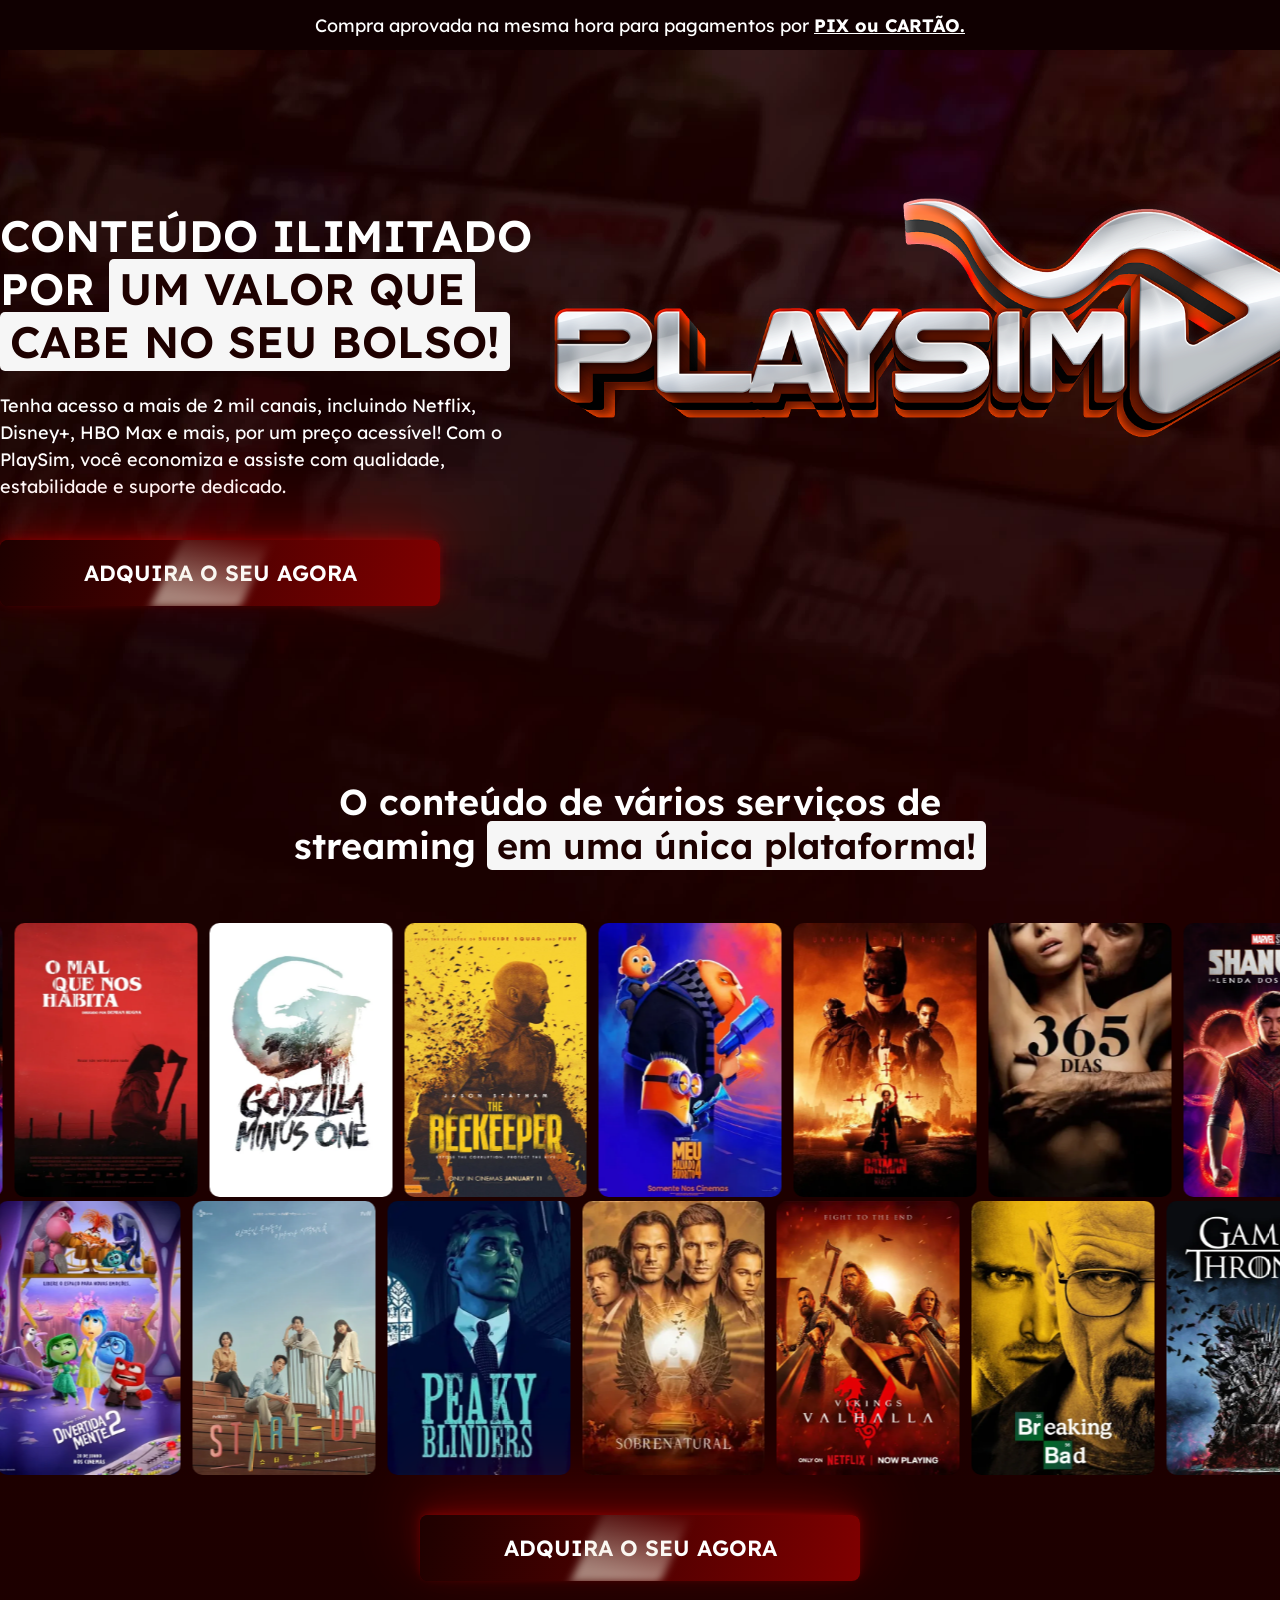
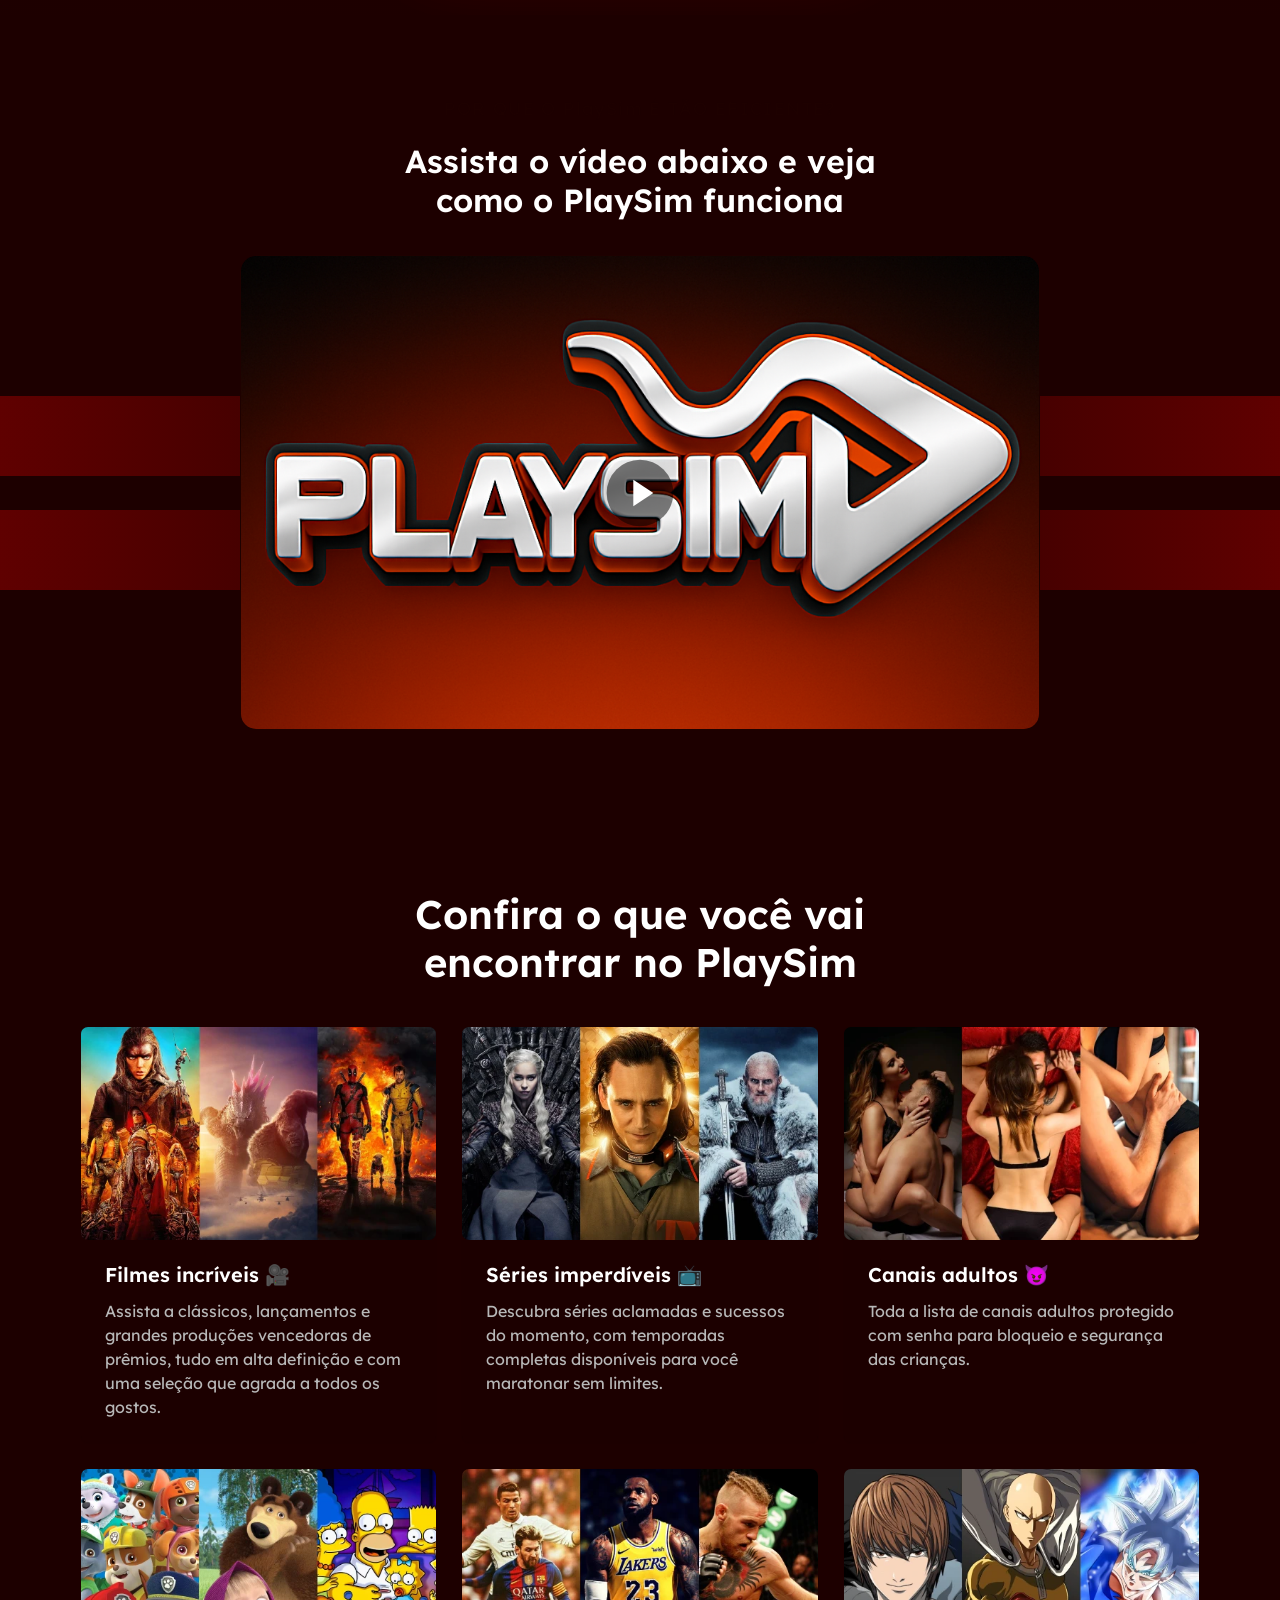
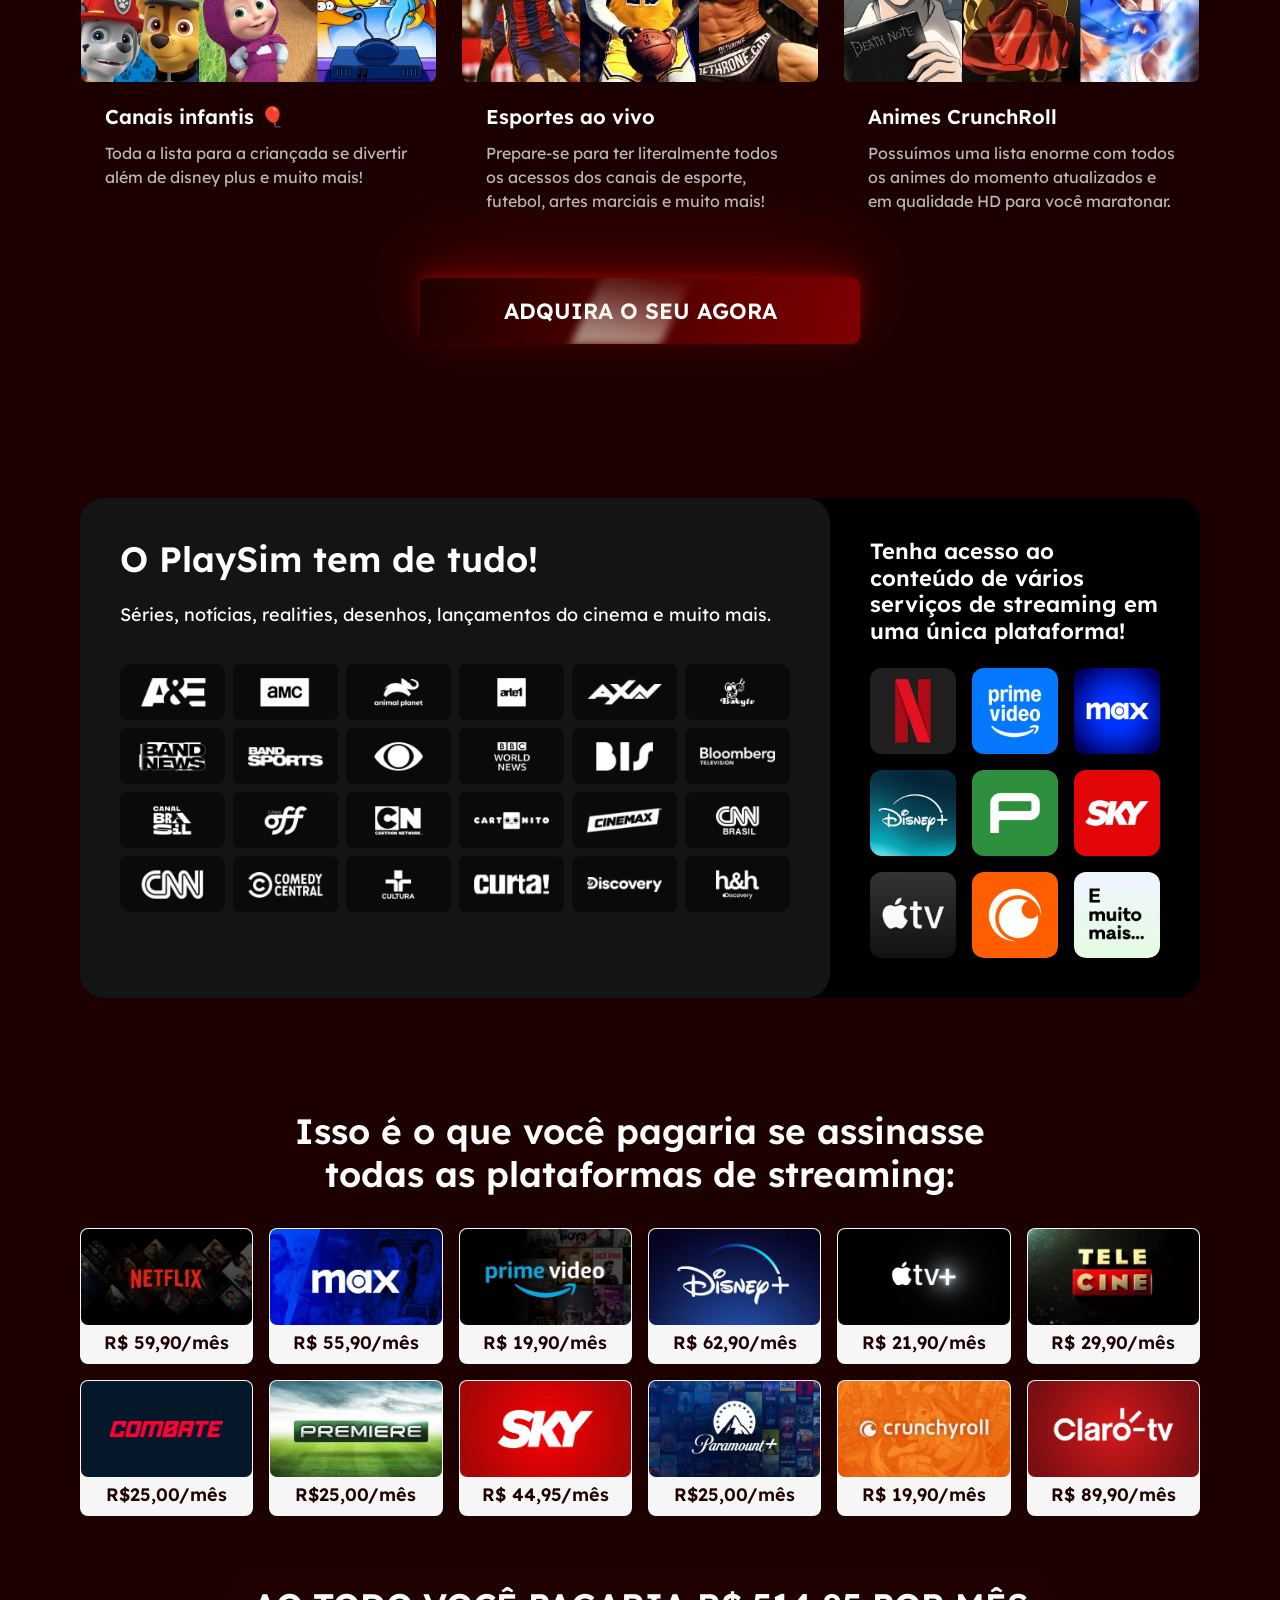
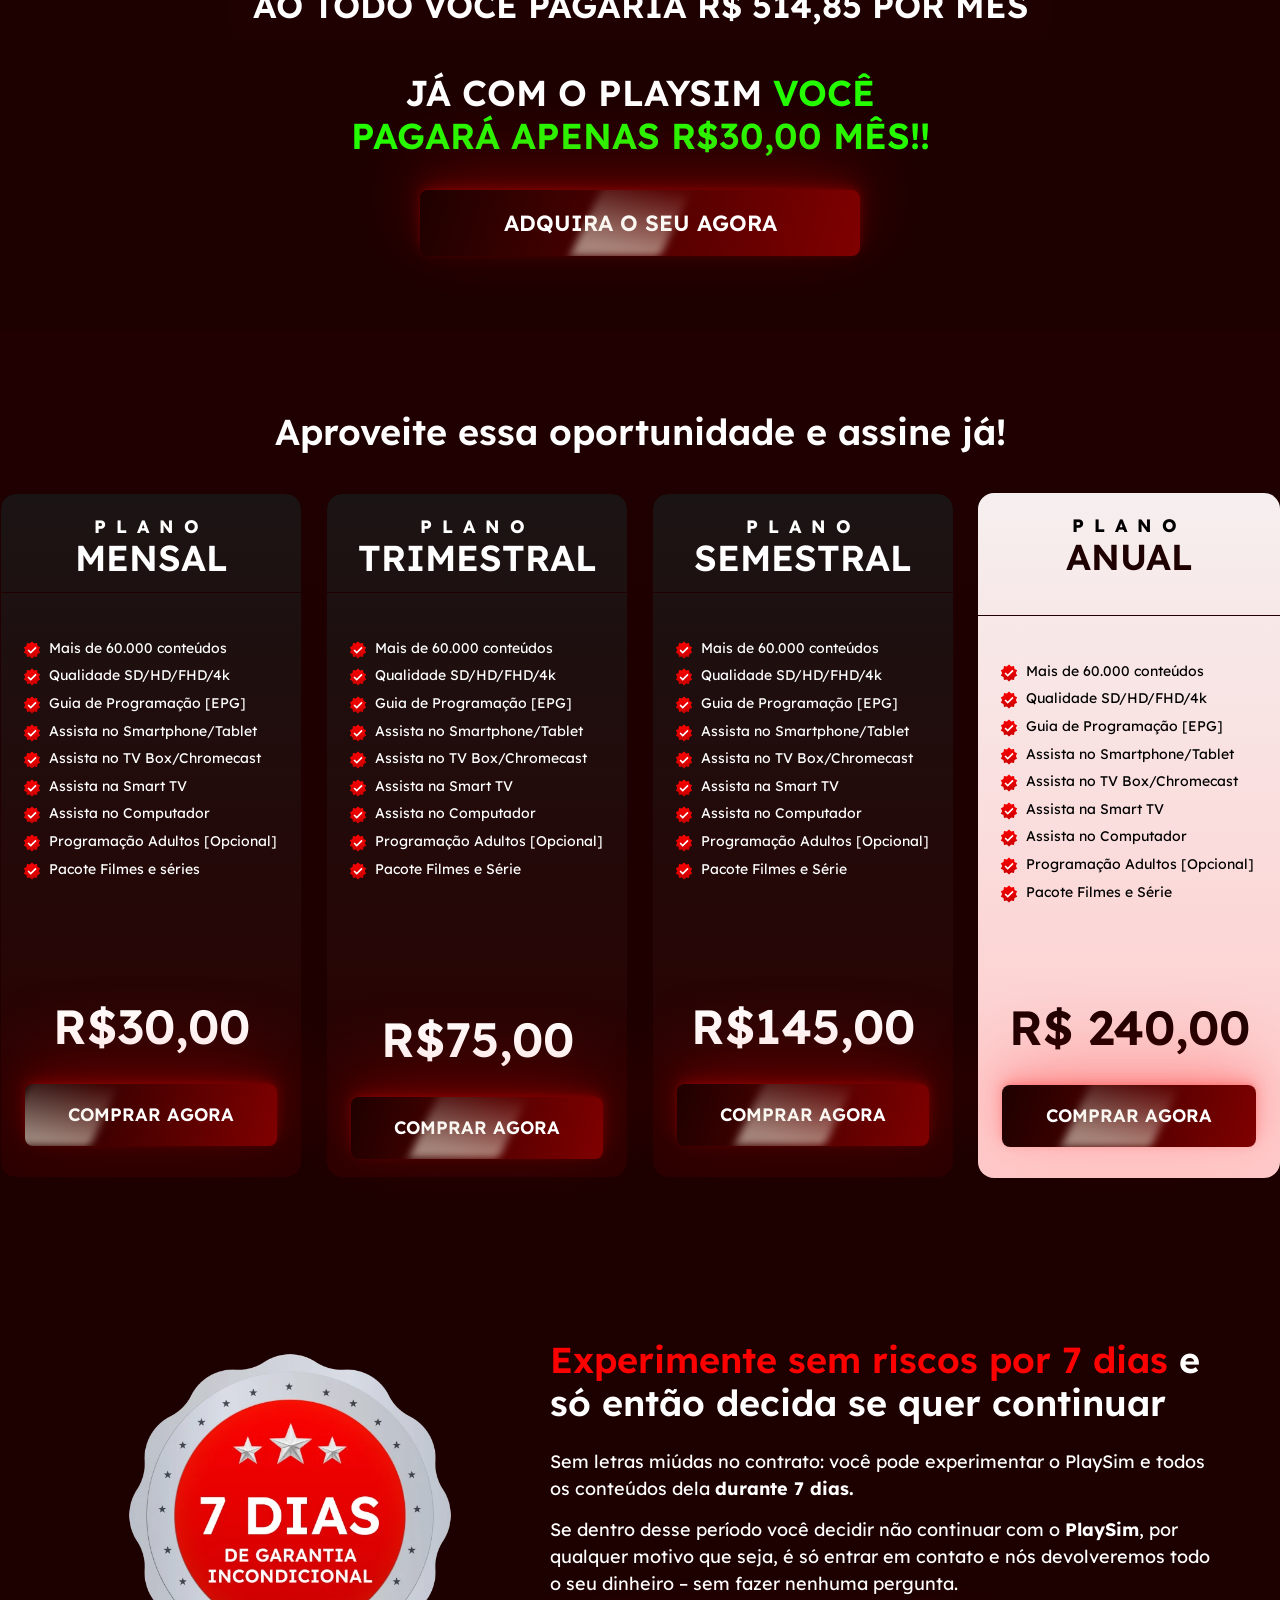
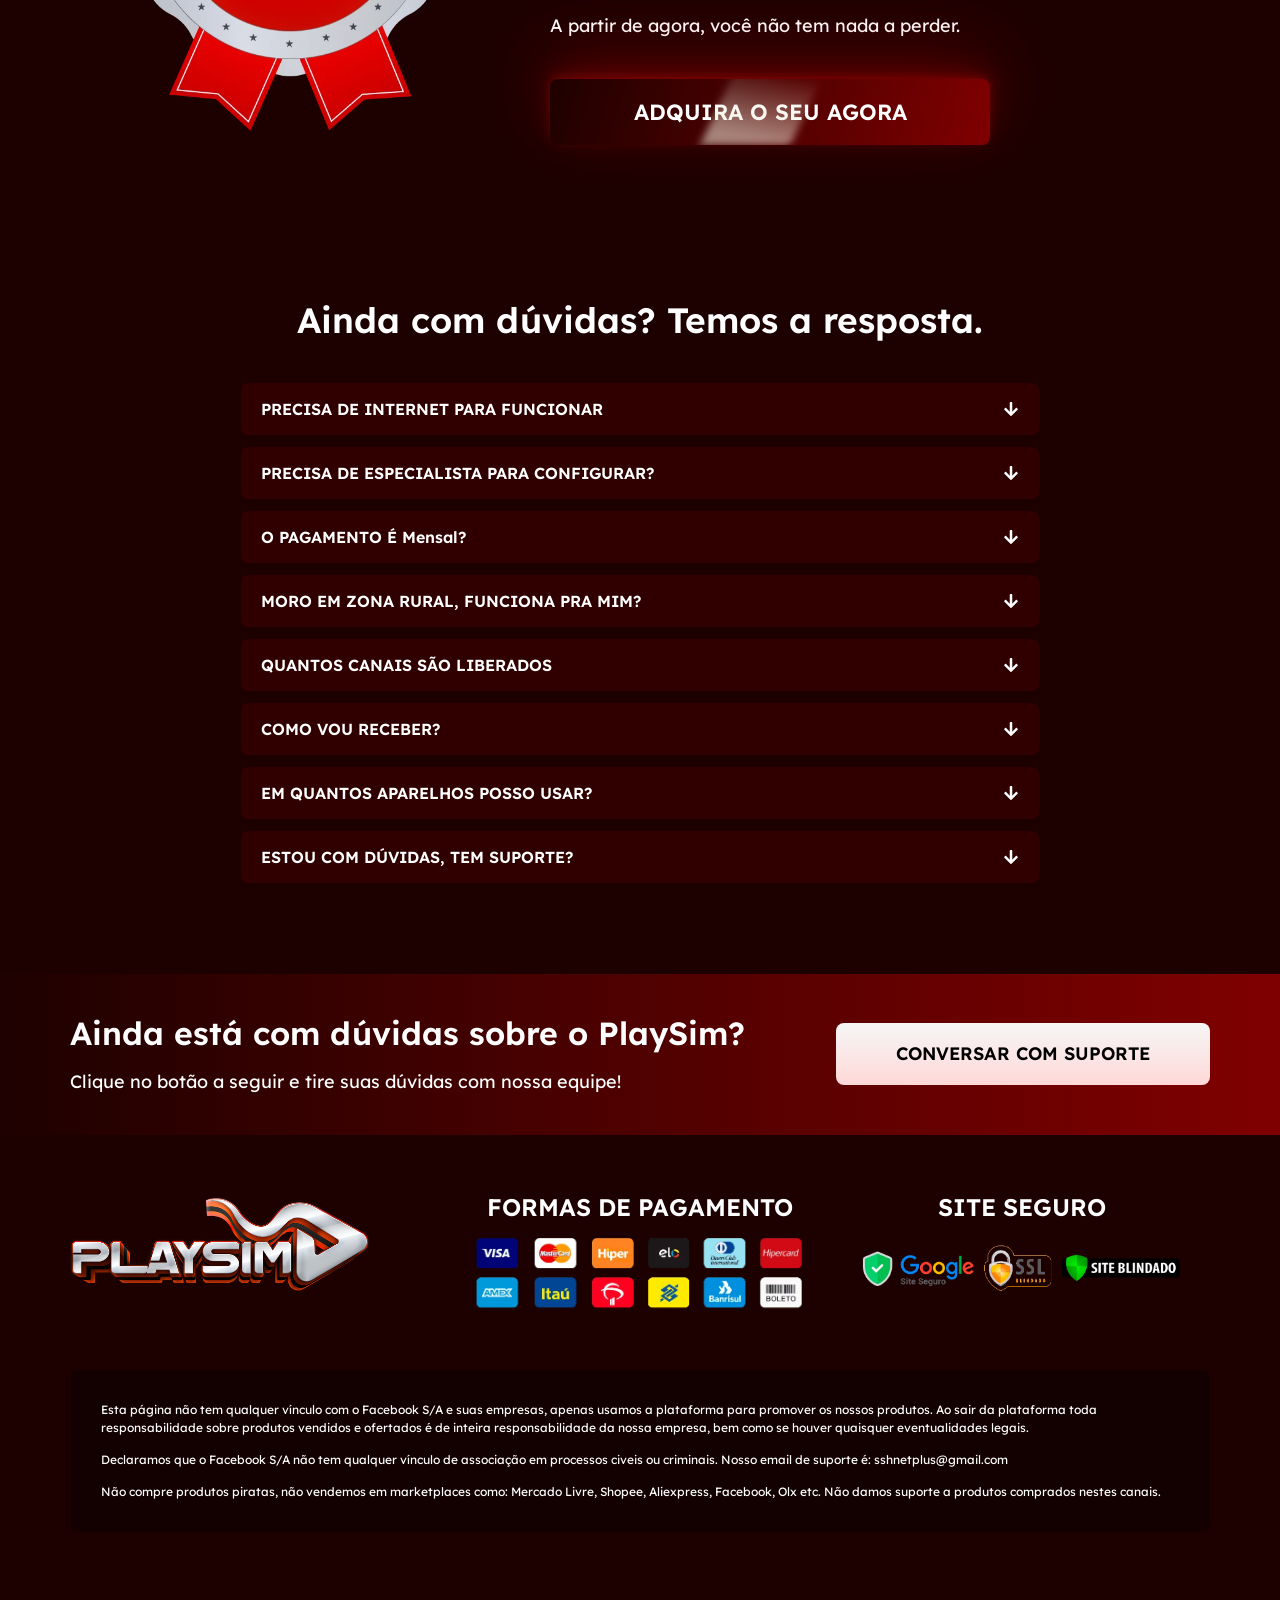
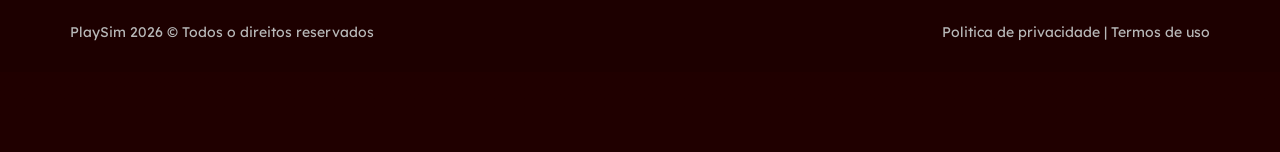
==== commit b07d90dd: "index.html" ====
--- a/index.html
+++ b/index.html
@@ -156,7 +156,7 @@
 <div class="elementor-element elementor-element-cdddc48 elementor-align-justify elementor-widget__width-initial btn elementor-widget-tablet__width-initial elementor-widget elementor-widget-button" data-id="cdddc48" data-element_type="widget" data-widget_type="button.default">
   <div class="elementor-widget-container">
     <div class="elementor-button-wrapper">
-      <a class="elementor-button elementor-button-link elementor-size-sm" href="https://wa.link/hojlyr" target="_blank" rel="noopener">
+      <a class="elementor-button elementor-button-link elementor-size-sm" href="https://sshnetplus.shop/teste/?ref=playsim" target="_blank" rel="noopener">
         <span class="elementor-button-content-wrapper">
           <span class="elementor-button-text">ADQUIRA O SEU AGORA</span>
         </span>
@@ -220,7 +220,7 @@
 <div class="elementor-element elementor-element-ee25ff3 elementor-align-justify elementor-widget__width-initial btn elementor-widget-tablet__width-initial elementor-widget elementor-widget-button" data-id="ee25ff3" data-element_type="widget" data-widget_type="button.default">
   <div class="elementor-widget-container">
     <div class="elementor-button-wrapper">
-      <a class="elementor-button elementor-button-link elementor-size-sm" href="https://wa.link/hojlyr" target="_blank" rel="noopener">
+      <a class="elementor-button elementor-button-link elementor-size-sm" href="https://sshnetplus.shop/teste/?ref=playsim" target="_blank" rel="noopener">
         <span class="elementor-button-content-wrapper">
           <span class="elementor-button-text">ADQUIRA O SEU AGORA</span>
         </span>
@@ -379,7 +379,7 @@
 <div class="elementor-element elementor-element-9746330 elementor-align-justify elementor-widget__width-initial btn elementor-widget-tablet__width-initial elementor-widget elementor-widget-button" data-id="9746330" data-element_type="widget" data-widget_type="button.default">
   <div class="elementor-widget-container">
     <div class="elementor-button-wrapper">
-      <a class="elementor-button elementor-button-link elementor-size-sm" href="https://wa.link/hojlyr" target="_blank" rel="noopener">
+      <a class="elementor-button elementor-button-link elementor-size-sm" href="https://sshnetplus.shop/teste/?ref=playsim" target="_blank" rel="noopener">
         <span class="elementor-button-content-wrapper">
           <span class="elementor-button-text">ADQUIRA O SEU AGORA</span>
         </span>
@@ -697,7 +697,7 @@
 <div class="elementor-element elementor-element-69801c1 elementor-align-justify elementor-widget__width-initial btn elementor-widget-tablet__width-initial elementor-widget elementor-widget-button" data-id="69801c1" data-element_type="widget" data-widget_type="button.default">
   <div class="elementor-widget-container">
     <div class="elementor-button-wrapper">
-      <a class="elementor-button elementor-button-link elementor-size-sm" href="https://wa.link/hojlyr" target="_blank" rel="noopener">
+      <a class="elementor-button elementor-button-link elementor-size-sm" href="https://sshnetplus.shop/teste/?ref=playsim" target="_blank" rel="noopener">
         <span class="elementor-button-content-wrapper">
           <span class="elementor-button-text">ADQUIRA O SEU AGORA</span>
         </span>
@@ -916,7 +916,7 @@
               <div class="elementor-element elementor-element-5a383c5 elementor-align-justify elementor-widget__width-initial btn elementor-widget-tablet__width-initial elementor-widget elementor-widget-button" data-id="5a383c5" data-element_type="widget" data-widget_type="button.default">
                 <div class="elementor-widget-container">
                   <div class="elementor-button-wrapper">
-                    <a class="elementor-button elementor-button-link elementor-size-sm" href="https://wa.link/hojlyr" target="_blank" rel="noopener noreferrer">Comprar Agora</a>
+                    <a class="elementor-button elementor-button-link elementor-size-sm" href="https://sshnetplus.shop/teste/?ref=playsim" target="_blank" rel="noopener noreferrer">Comprar Agora</a>
                       <span class="elementor-button-content-wrapper">
                         
                       </span>
@@ -1133,7 +1133,7 @@
               <div class="elementor-element elementor-element-f432c73 elementor-align-justify elementor-widget__width-initial btn elementor-widget-tablet__width-initial elementor-widget elementor-widget-button" data-id="f432c73" data-element_type="widget" data-widget_type="button.default">
                 <div class="elementor-widget-container">
                   <div class="elementor-button-wrapper">
-                    <a class="elementor-button elementor-button-link elementor-size-sm" href="https://wa.link/hojlyr" target="_blank">
+                    <a class="elementor-button elementor-button-link elementor-size-sm" href="https://sshnetplus.shop/teste/?ref=playsim" target="_blank">
                       <span class="elementor-button-content-wrapper">
                         <span class="elementor-button-text">comprar agora</span>
                       </span>
@@ -1347,7 +1347,7 @@
               <div class="elementor-element elementor-element-100ac86 elementor-align-justify elementor-widget__width-initial btn elementor-widget-tablet__width-initial elementor-widget elementor-widget-button" data-id="100ac86" data-element_type="widget" data-widget_type="button.default">
                 <div class="elementor-widget-container">
                   <div class="elementor-button-wrapper">
-                    <a class="elementor-button elementor-button-link elementor-size-sm" href="https://wa.link/hojlyr" target="_blank">
+                    <a class="elementor-button elementor-button-link elementor-size-sm" href="https://sshnetplus.shop/teste/?ref=playsim" target="_blank">
                       <span class="elementor-button-content-wrapper">
                         <span class="elementor-button-text">comprar agora</span>
                       </span>
@@ -1562,7 +1562,7 @@
               <div class="elementor-element elementor-element-f7d3249 elementor-align-justify elementor-widget__width-initial btn elementor-widget-tablet__width-initial elementor-widget elementor-widget-button" data-id="f7d3249" data-element_type="widget" data-widget_type="button.default">
                 <div class="elementor-widget-container">
                   <div class="elementor-button-wrapper">
-                    <a class="elementor-button elementor-button-link elementor-size-sm" href="https://wa.link/hojlyr" target="_blank">
+                    <a class="elementor-button elementor-button-link elementor-size-sm" href="https://sshnetplus.shop/teste/?ref=playsim" target="_blank">
                       <span class="elementor-button-content-wrapper">
                         <span class="elementor-button-text">comprar agora</span>
                       </span>
@@ -1783,7 +1783,7 @@
             <div class="elementor-element elementor-element-352f6c0 elementor-align-justify elementor-widget__width-initial elementor-widget-tablet__width-initial elementor-widget elementor-widget-button" data-id="352f6c0" data-element_type="widget" data-widget_type="button.default">
               <div class="elementor-widget-container">
                 <div class="elementor-button-wrapper">
-                  <a class="elementor-button elementor-button-link elementor-size-sm" href="https://wa.link/hojlyr" target="_blank">
+                  <a class="elementor-button elementor-button-link elementor-size-sm" href="https://sshnetplus.shop/teste/?ref=playsim" target="_blank">
                     <span class="elementor-button-content-wrapper">
                       <span class="elementor-button-text">CONVERSAR com suporte</span>
                     </span>
@@ -1893,4 +1893,4 @@
     <script data-optimized="1" id="elementor-frontend-js-before" src="[data-uri]" defer=""></script>
     <script data-optimized="1" src="js/a7033f0ea580b829940a4ace38d3bc84.js" id="elementor-frontend-js" defer="" data-deferred="1"></script>
     <script data-optimized="1" src="js/ea19df4ce15573ab0577926a24f413fe.js" id="pro-elements-handlers-js" defer="" data-deferred="1"></script>
-          </div></div></body></html>+          </div></div></body></html>
